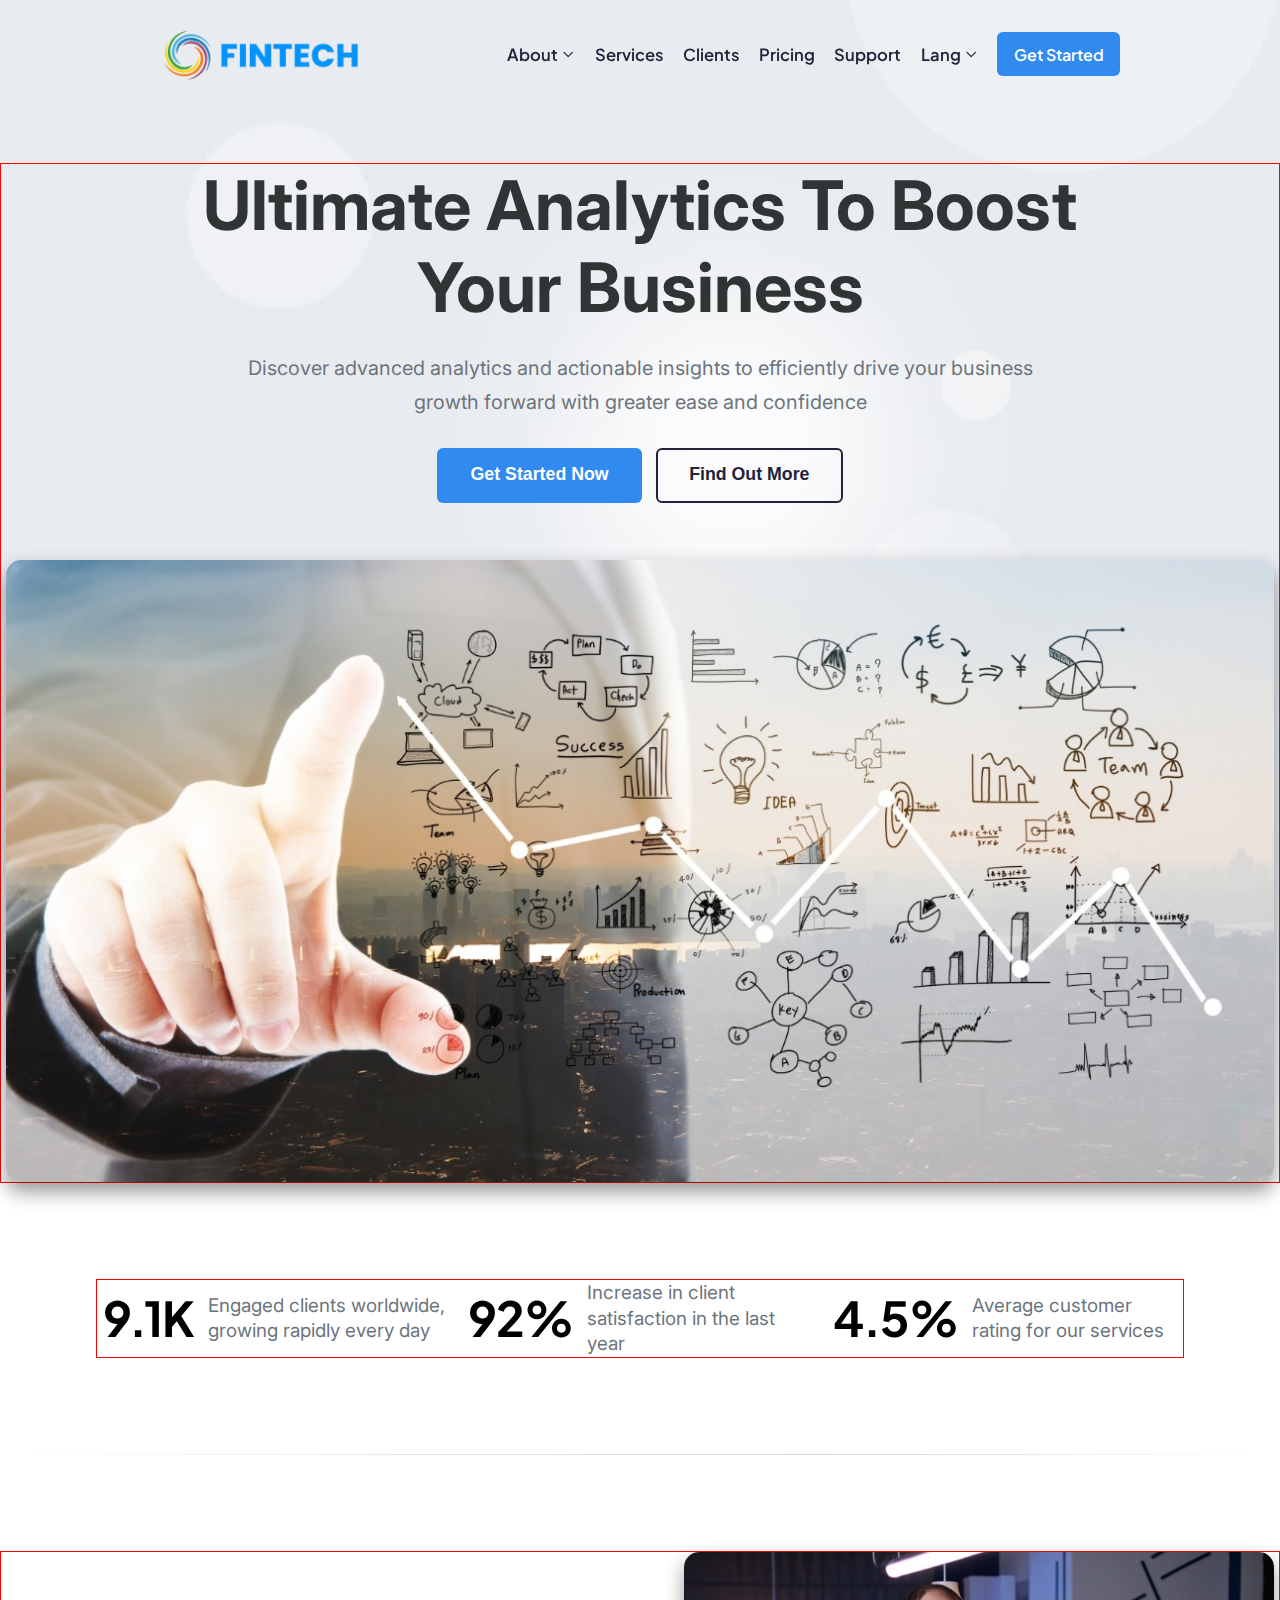
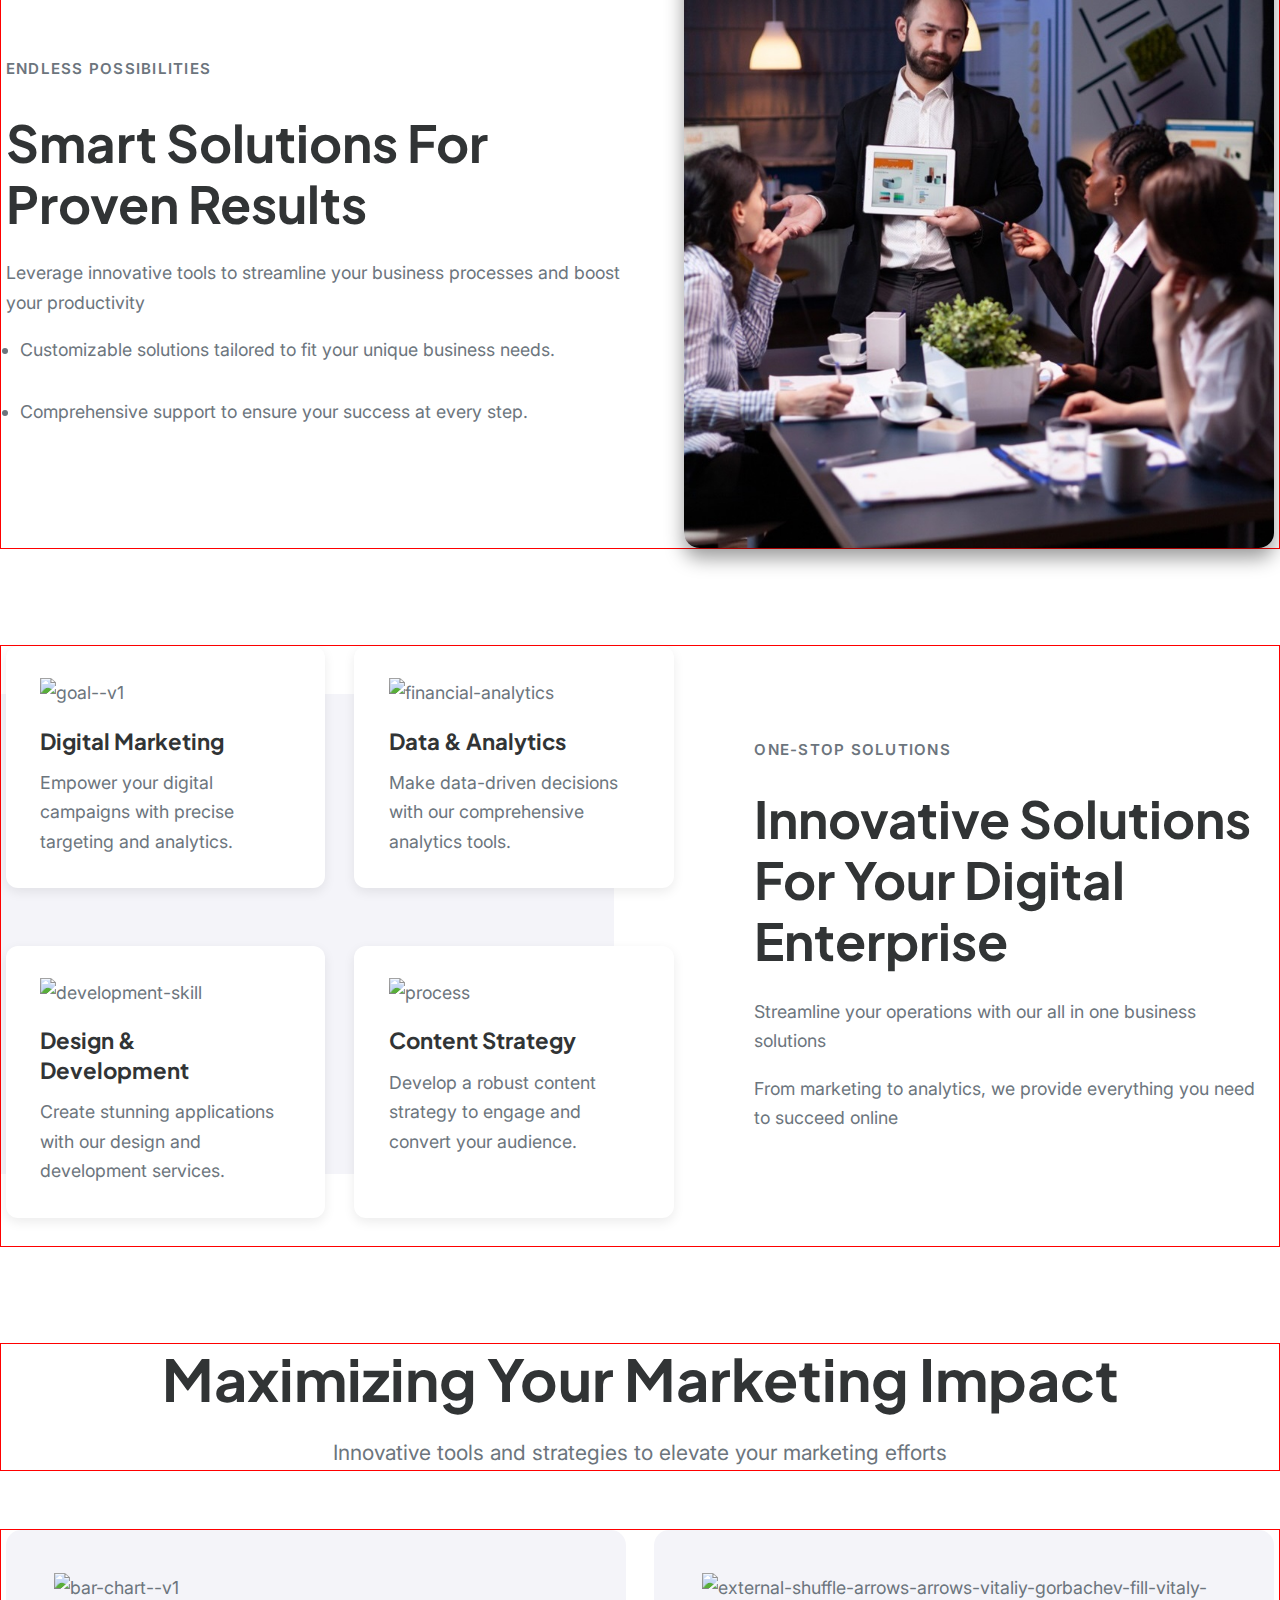
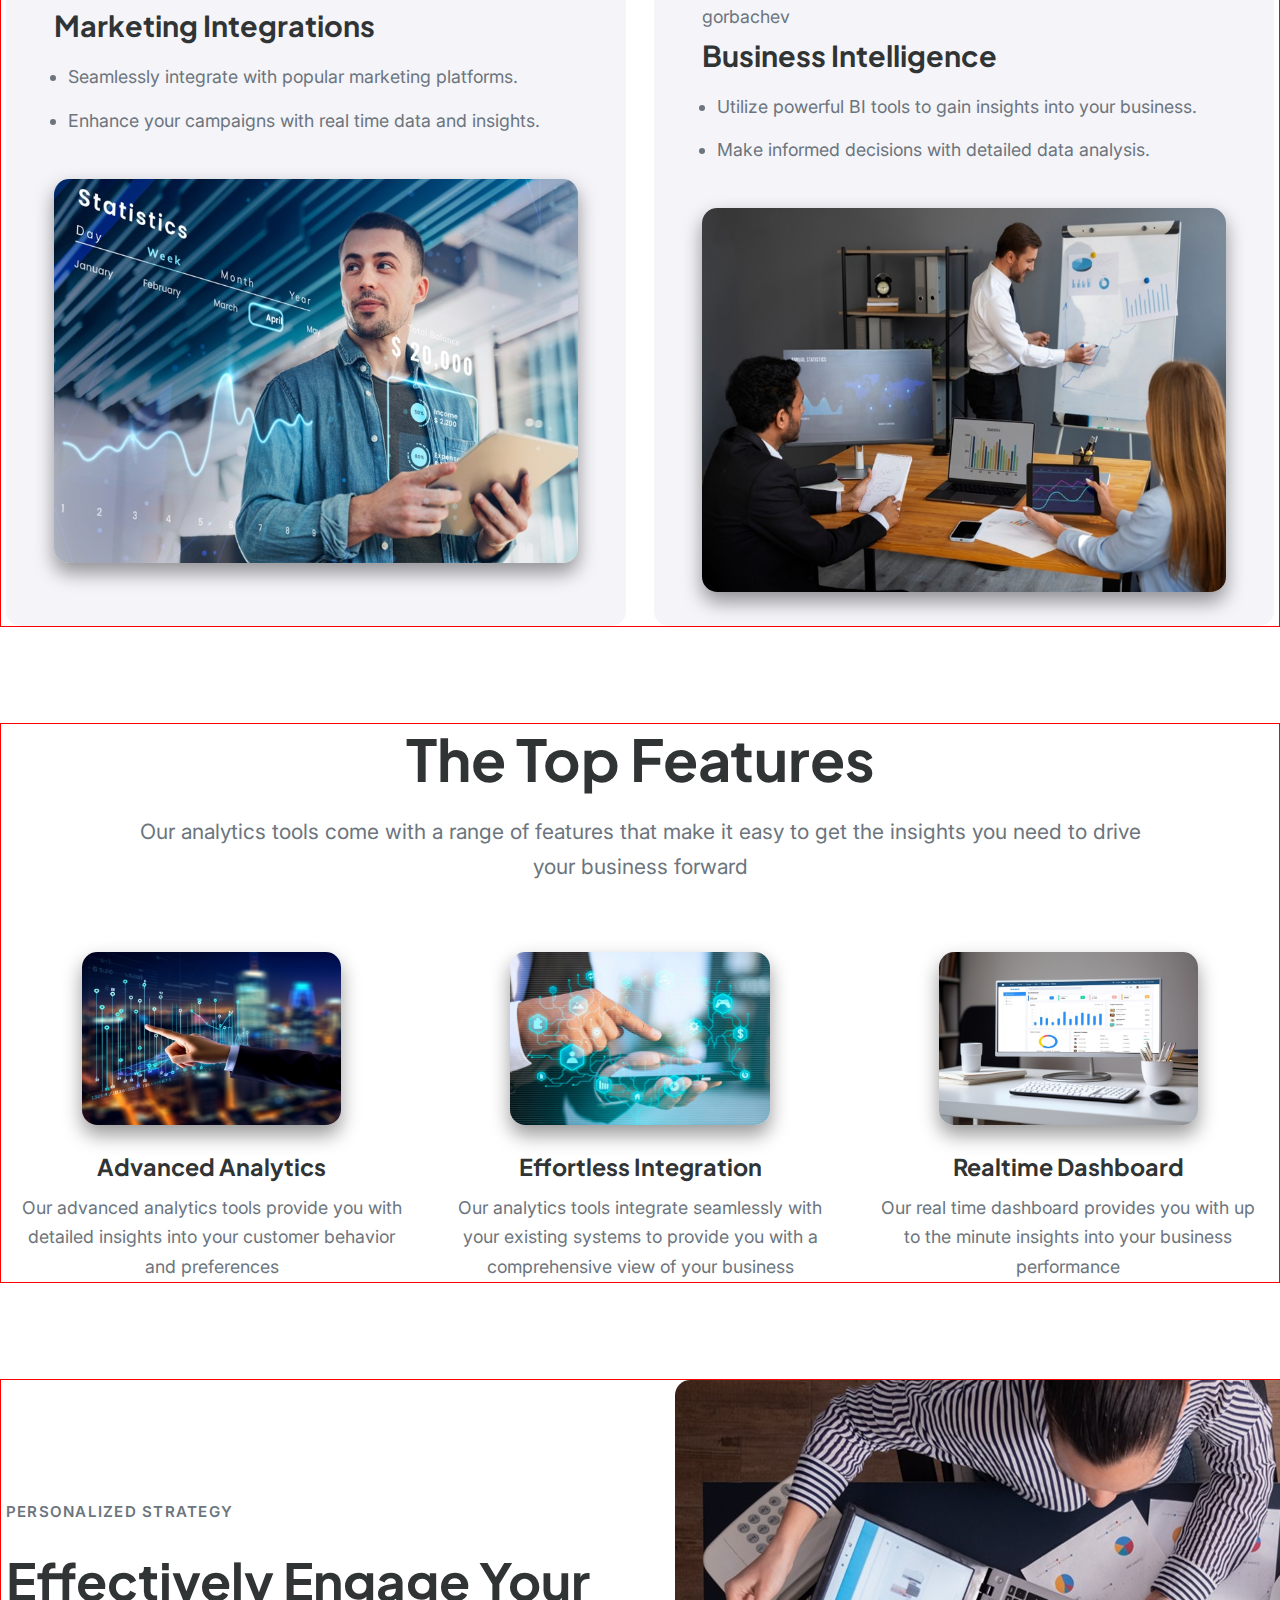
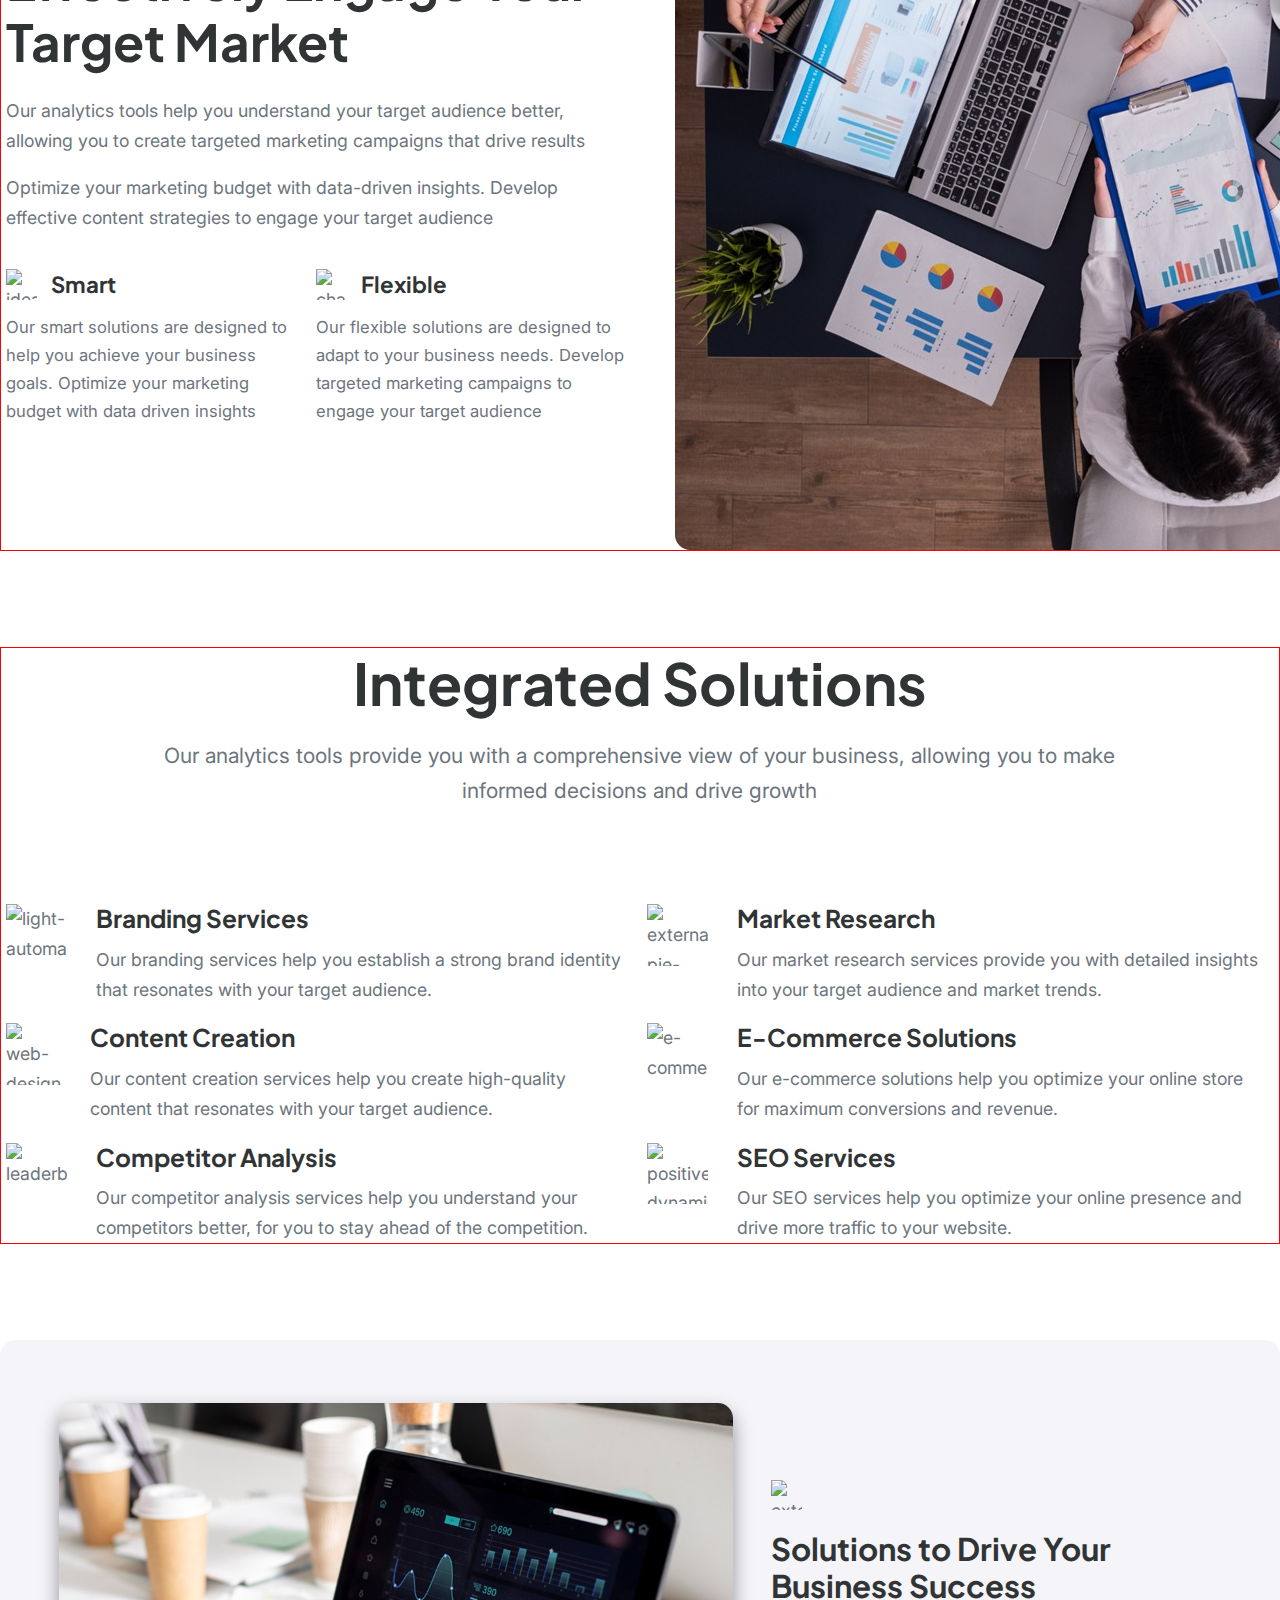
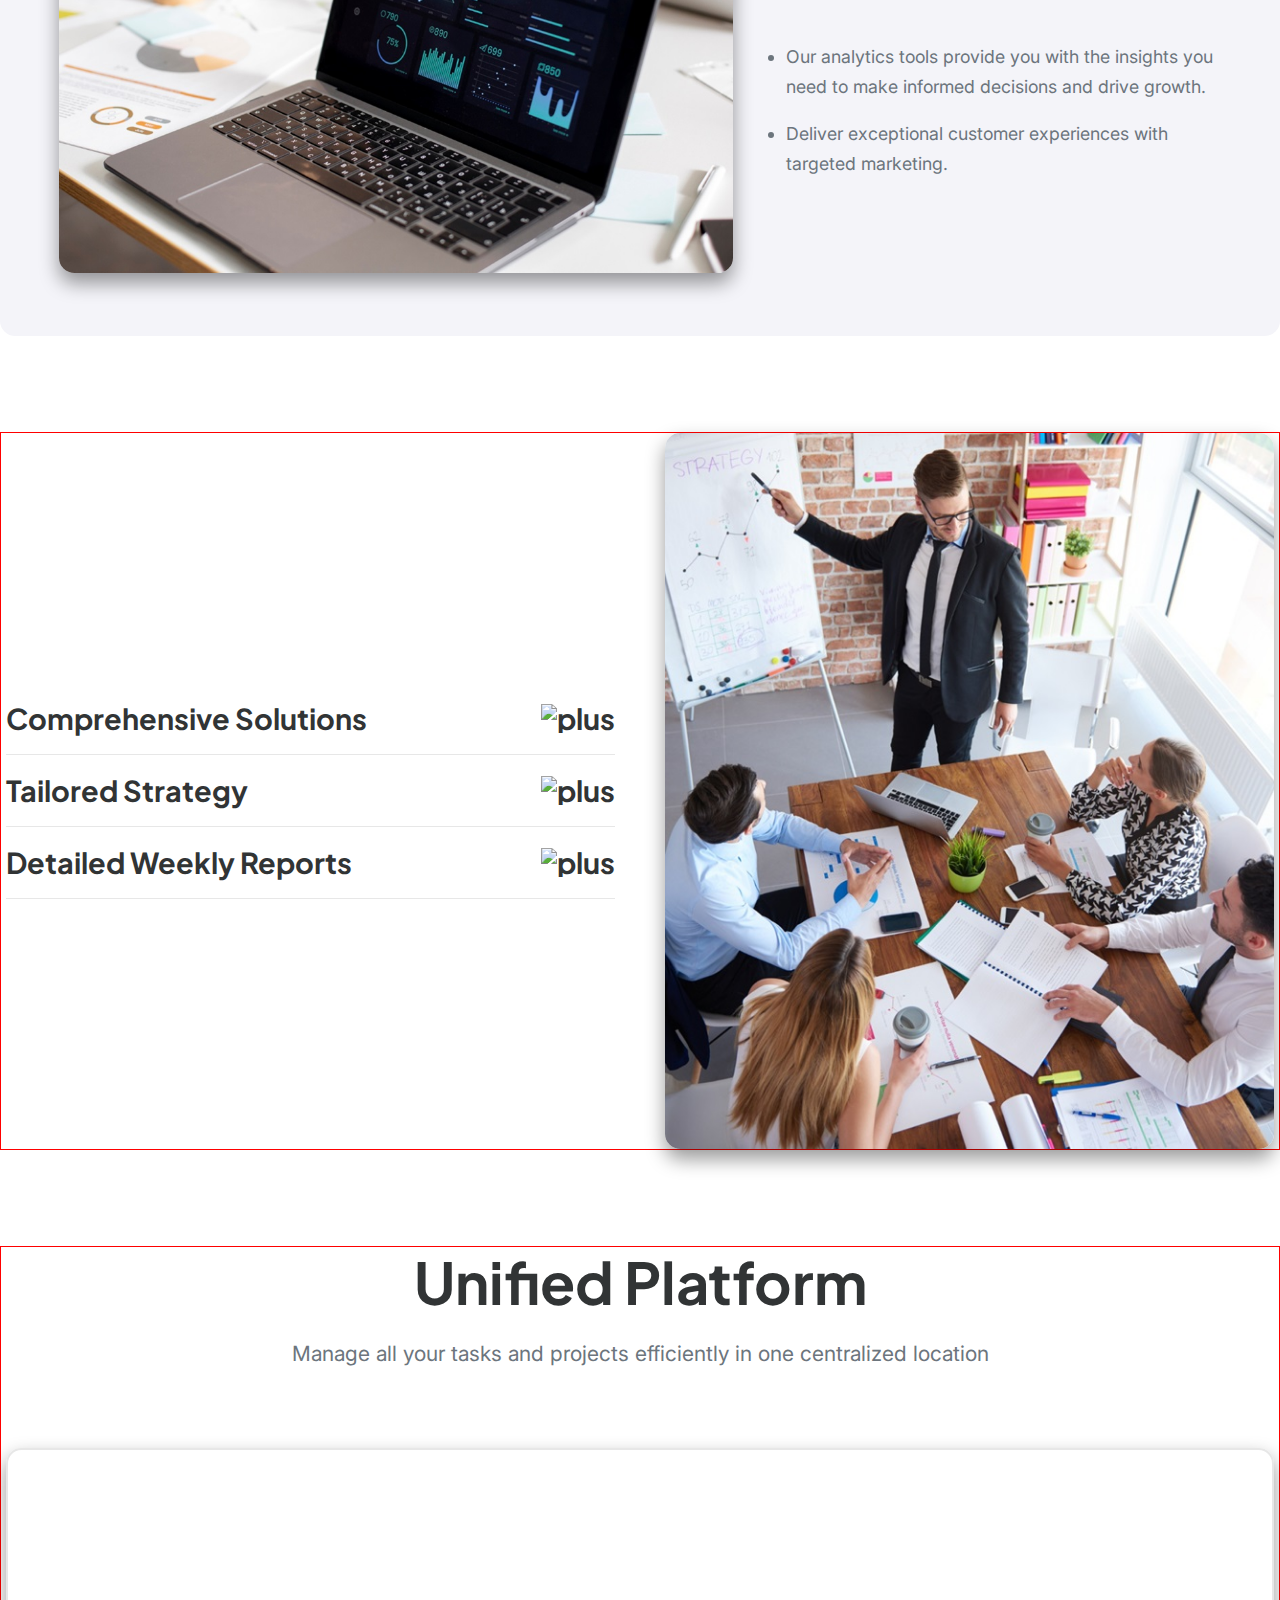
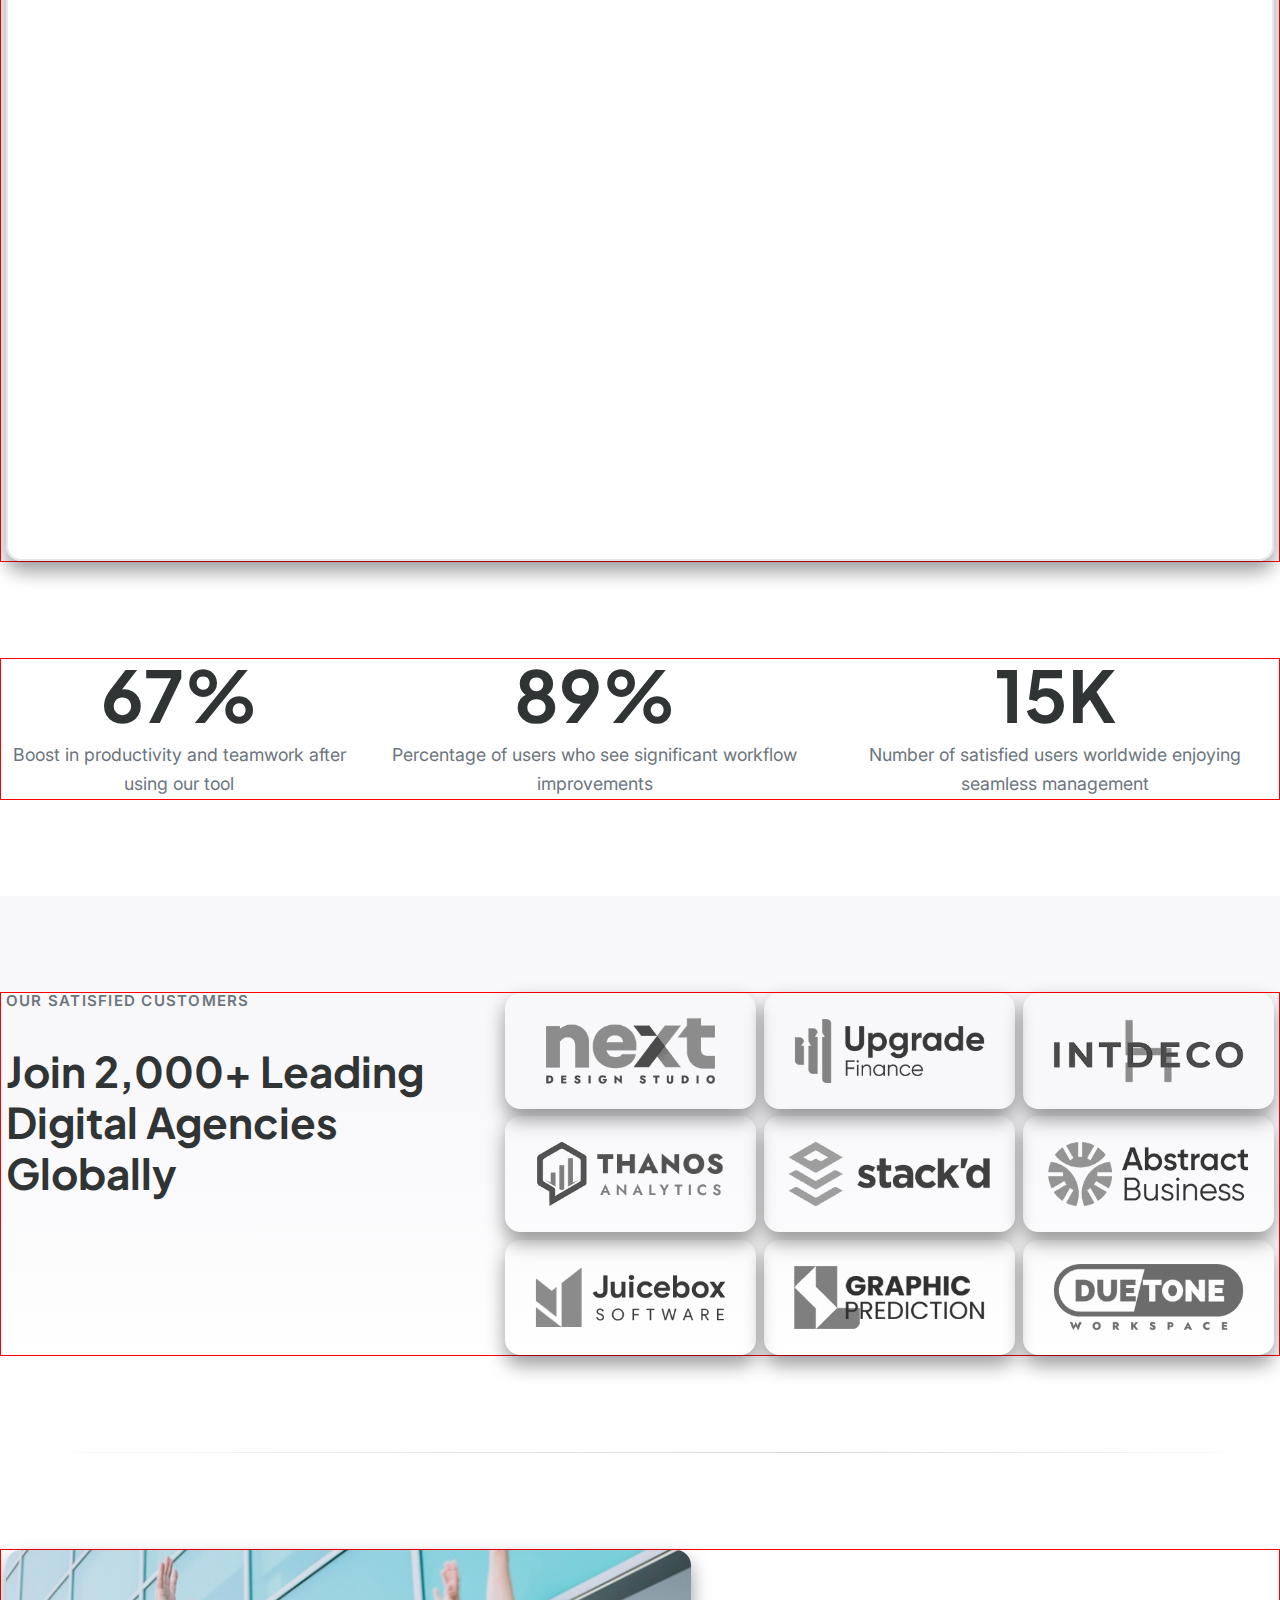
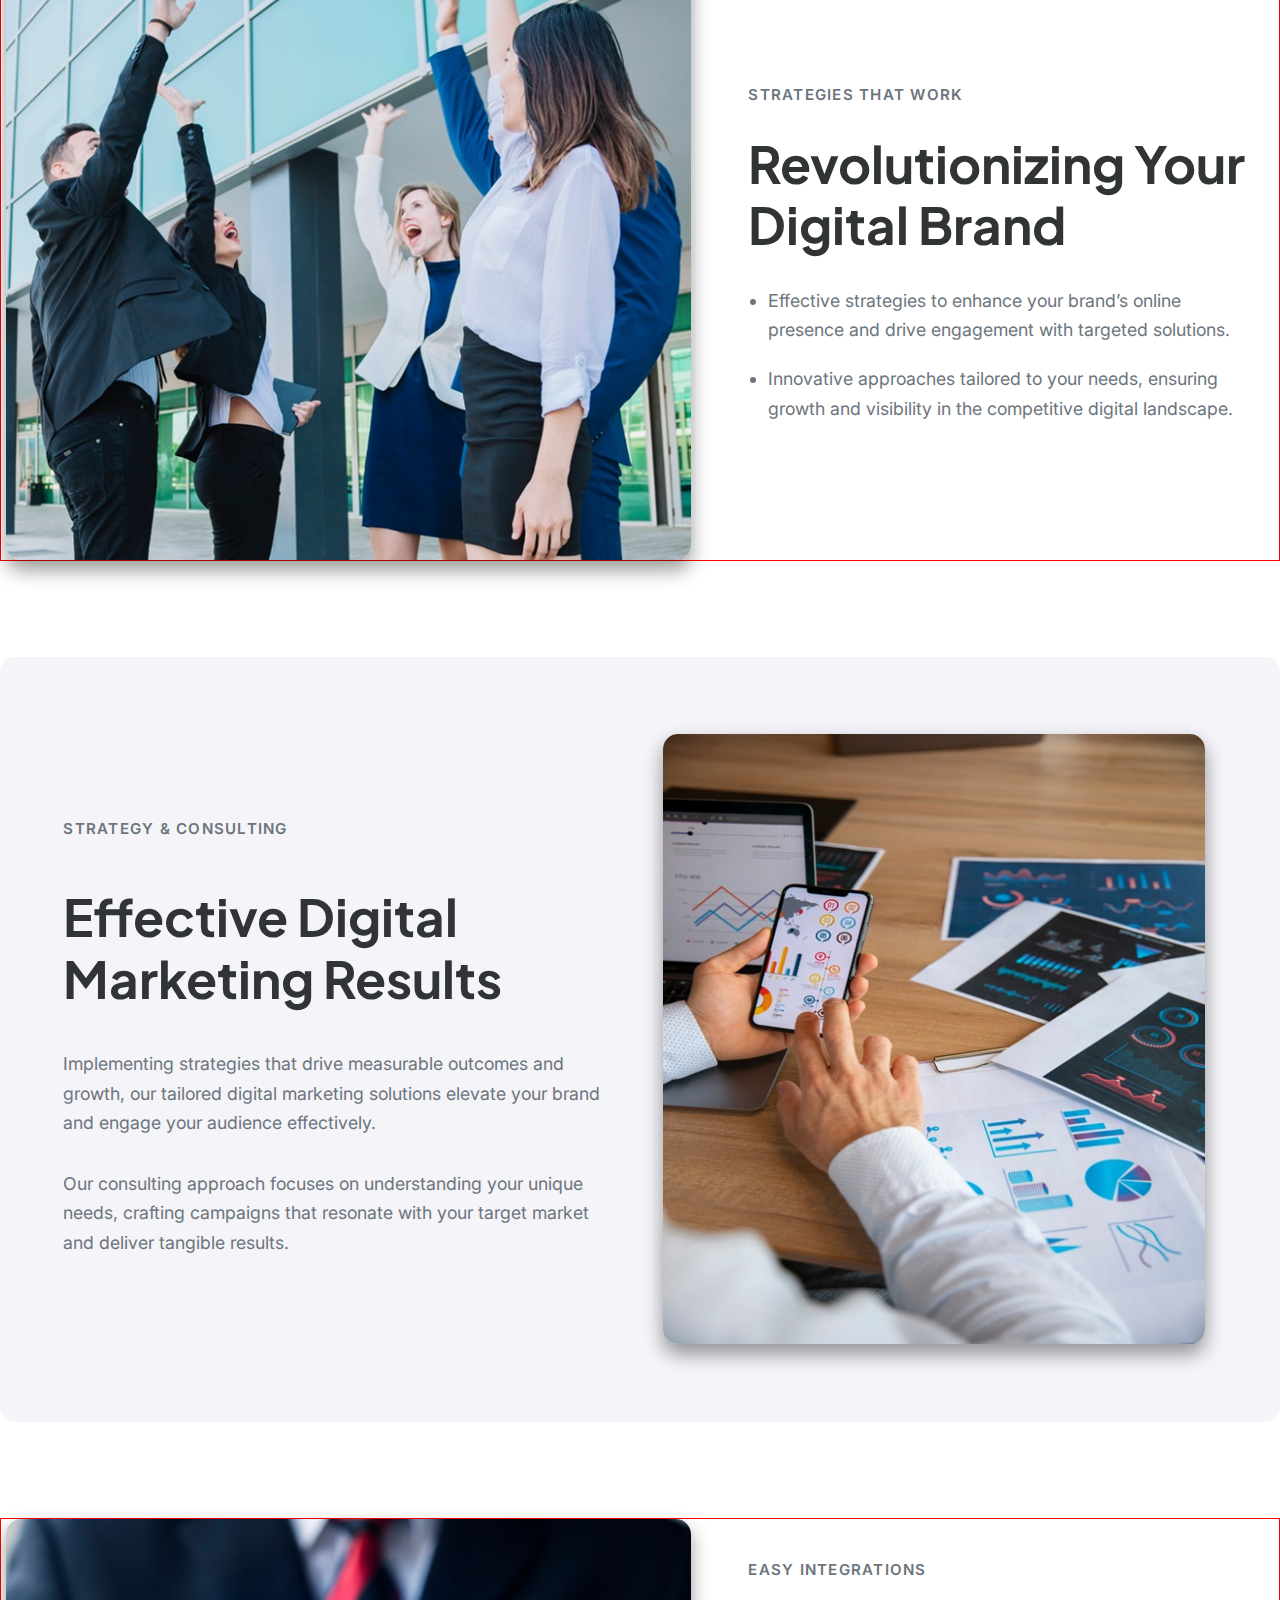
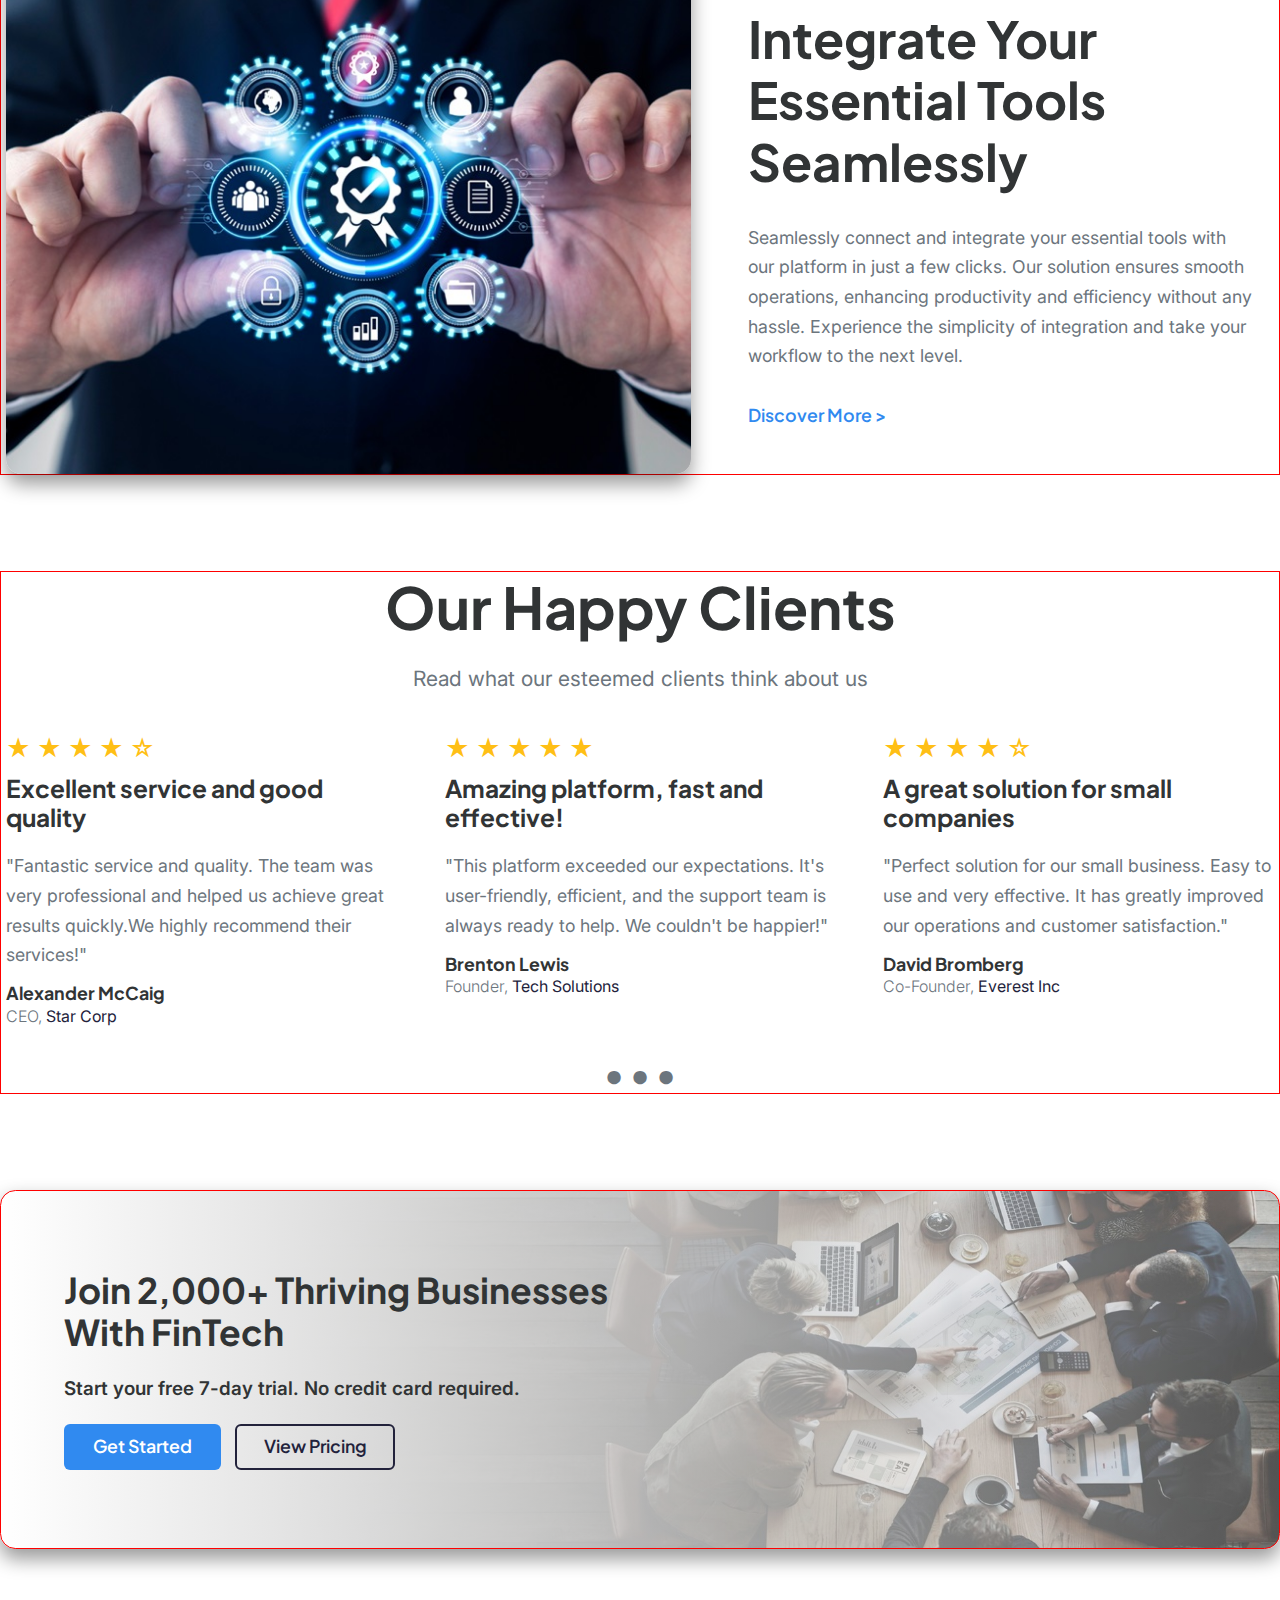
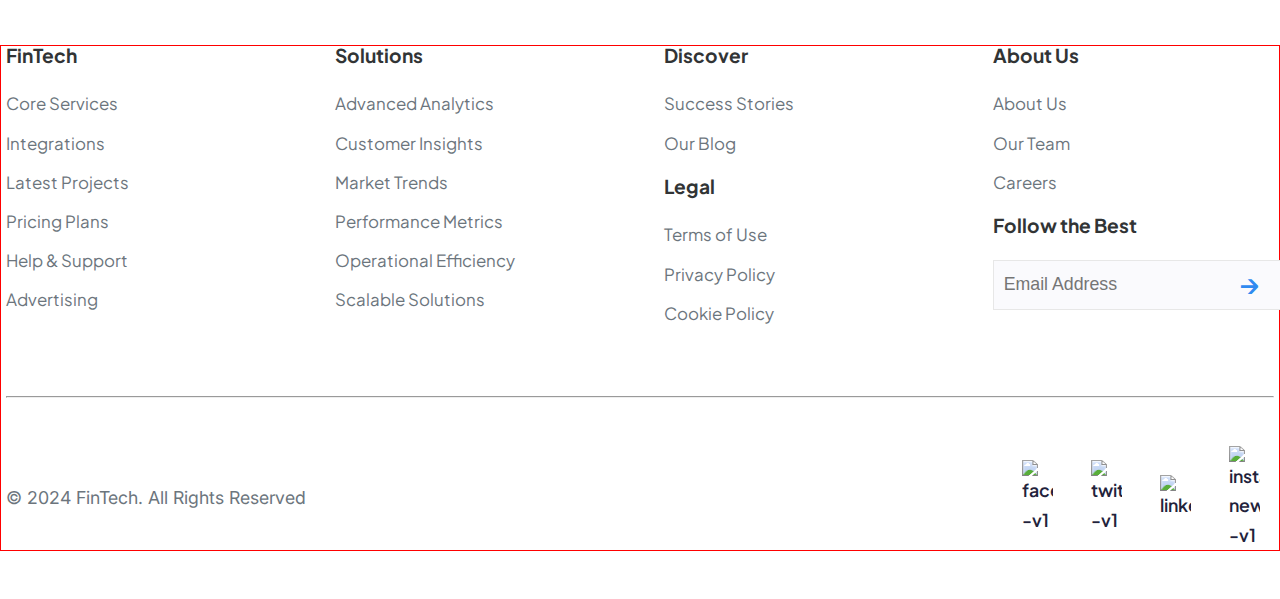
==== index.html @ f61483a2 "cleaned up misc stuff" ====
<!DOCTYPE html>
<html lang="en">
  <head>
    <meta charset="UTF-8" />
    <meta name="viewport" content="width=device-width, initial-scale=1.0" />
    <title>Document</title>

    <!-- Google Fonts -->
    <link rel="preconnect" href="https://fonts.googleapis.com" />
    <link rel="preconnect" href="https://fonts.gstatic.com" crossorigin />
    <link
      href="https://fonts.googleapis.com/css2?family=Inter:wght@100..900&family=Plus+Jakarta+Sans:ital,wght@0,200..800;1,200..800&display=swap"
      rel="stylesheet"
    />

    <!-- Style Sheet -->
    <link rel="stylesheet" href="style.css" />
  </head>
  <body>
    <!-- Main Content -->
    <main>
      <header class="header-main">
        <nav class="navbar">
          <img src="/images/logo.png" alt="Logo" />
          <ul class="nav-menu">
            <li class="nav-item">
              <a href="#" class="nav-link"
                >About
                <svg
                  class="nav-svg"
                  xmlns="http://www.w3.org/2000/svg"
                  fill="none"
                  viewBox="0 0 24 24"
                  stroke="currentColor"
                >
                  <path
                    stroke-linecap="round"
                    stroke-linejoin="round"
                    stroke-width="2"
                    d="M19 9l-7 7-7-7"
                  /></svg
              ></a>
            </li>
            <li class="nav-item">
              <a href="#" class="nav-link">Services</a>
            </li>
            <li class="nav-item">
              <a href="#" class="nav-link">Clients</a>
            </li>
            <li class="nav-item">
              <a href="#" class="nav-link">Pricing</a>
            </li>
            <li class="nav-item">
              <a href="#" class="nav-link">Support</a>
            </li>
            <li class="nav-item">
              <a href="#" class="nav-link"
                >Lang
                <svg
                  class="nav-svg"
                  xmlns="http://www.w3.org/2000/svg"
                  fill="none"
                  viewBox="0 0 24 24"
                  stroke="currentColor"
                >
                  <path
                    stroke-linecap="round"
                    stroke-linejoin="round"
                    stroke-width="2"
                    d="M19 9l-7 7-7-7"
                  /></svg
              ></a>
            </li>
            <li class="nav-item">
              <a href="#" class="btn btn-nav-primary">Get Started</a>
            </li>
          </ul>

          <!-- Hamburger Menu -->
          <div class="hamburger">
            <svg class="" viewBox="0 0 24 24">
              <path
                fill-rule="evenodd"
                d="M4 5h16a1 1 0 0 1 0 2H4a1 1 0 1 1 0-2zm0 6h16a1 1 0 0 1 0 2H4a1 1 0 0 1 0-2zm0 6h16a1 1 0 0 1 0 2H4a1 1 0 0 1 0-2z"
              />
            </svg>
          </div>
          <!-- Mobile Menu -->
          <div class="mobile-menu">
            <ul class="mobile-nav-menu">
              <li>
                <a href="#"
                  >About
                  <svg
                    class="nav-svg"
                    xmlns="http://www.w3.org/2000/svg"
                    fill="none"
                    viewBox="0 0 24 24"
                    stroke="currentColor"
                  >
                    <path
                      stroke-linecap="round"
                      stroke-linejoin="round"
                      stroke-width="2"
                      d="M19 9l-7 7-7-7"
                    /></svg
                ></a>
              </li>
              <li><a href="#">Services</a></li>
              <li><a href="#">Clients</a></li>
              <li><a href="#">Pricing</a></li>
              <li><a href="#">Support</a></li>
              <li>
                <a href="#"
                  >Lang
                  <svg
                    class="nav-svg"
                    xmlns="http://www.w3.org/2000/svg"
                    fill="none"
                    viewBox="0 0 24 24"
                    stroke="currentColor"
                  >
                    <path
                      stroke-linecap="round"
                      stroke-linejoin="round"
                      stroke-width="2"
                      d="M19 9l-7 7-7-7"
                    /></svg
                ></a>
              </li>
              <li><a href="#" class="btn btn-nav-primary">Get Started</a></li>
            </ul>
          </div>
        </nav>
      </header>

      <!-- Hero Section -->
      <section class="hero-section">
        <div class="container">
          <div class="hero-container">
            <!-- Hero Text -->
            <h2 class="hero-title">
              Ultimate Analytics To Boost Your Business
            </h2>

            <p class="hero-description">
              Discover advanced analytics and actionable insights to efficiently
              drive your business growth forward with greater ease and
              confidence
            </p>

            <div class="hero-buttons">
              <button class="btn btn-hero-primary">Get Started Now</button>
              <button class="btn btn-hero-secondary">Find Out More</button>
            </div>
          </div>
          <div class="hero-image-container">
            <img src="images/hero-img.jpg" alt="hero-img" class="hero-image" />
          </div>
        </div>
      </section>

      <!-- Statistic section -->
      <section class="statistic-section">
        <div class="statistic-container container">
          <div class="statistic-block">
            <h2 class="statistic-number">9.1K</h2>
            <p class="statistic-text">
              Engaged clients worldwide, growing rapidly every day
            </p>
          </div>
          <div class="statistic-block">
            <h2 class="statistic-number">92%</h2>
            <p class="statistic-text">
              Increase in client satisfaction in the last year
            </p>
          </div>
          <div class="statistic-block">
            <h2 class="statistic-number">4.5%</h2>
            <p class="statistic-text">
              Average customer rating for our services
            </p>
          </div>
        </div>
      </section>

      <!-- Divider Line -->
      <hr class="divider" />

      <!-- Features Section -->
      <section class="features-section">
        <div class="features-container container">
          <div class="features-text">
            <span>Endless Possibilities</span>

            <h2>Smart Solutions For Proven Results</h2>

            <p>
              Leverage innovative tools to streamline your business processes
              and boost your productivity
            </p>

            <ul class="features-list">
              <li>
                <p>
                  Customizable solutions tailored to fit your unique business
                  needs.
                </p>
              </li>

              <li>
                <p>
                  Comprehensive support to ensure your success at every step.
                </p>
              </li>
            </ul>
          </div>
          <div class="features-img-container">
            <img
              src="images/features-img.jpg"
              alt="features-img"
              class="features-img"
            />
          </div>
        </div>
      </section>

      <!-- Main Features Section -->
      <section class="main-features-section">
        <div class="main-features-container container">
          <div class="main-features-card-container">
            <div class="main-features-card">
              <img
                src="https://img.icons8.com/glyph-neue/64/228BE6/goal--v1.png"
                alt="goal--v1"
              />
              <h6>Digital Marketing</h6>
              <p>
                Empower your digital campaigns with precise targeting and
                analytics.
              </p>
            </div>
            <div class="main-features-card">
              <img
                src="https://img.icons8.com/ios-filled/100/228BE6/financial-analytics.png"
                alt="financial-analytics"
              />
              <h6>Data & Analytics</h6>
              <p>
                Make data-driven decisions with our comprehensive analytics
                tools.
              </p>
            </div>
            <div class="main-features-card">
              <img
                src="https://img.icons8.com/ios-filled/100/228BE6/development-skill.png"
                alt="development-skill"
              />
              <h6>Design & Development</h6>
              <p>
                Create stunning applications with our design and development
                services.
              </p>
            </div>
            <div class="main-features-card">
              <img
                src="https://img.icons8.com/glyph-neue/64/228BE6/process.png"
                alt="process"
              />
              <h6>Content Strategy</h6>
              <p>
                Develop a robust content strategy to engage and convert your
                audience.
              </p>
            </div>
          </div>

          <div class="main-features-text">
            <span>One-Stop Solutions</span>

            <h2>Innovative Solutions For Your Digital Enterprise</h2>

            <p>
              Streamline your operations with our all in one business solutions
            </p>

            <p>
              From marketing to analytics, we provide everything you need to
              succeed online
            </p>
          </div>
        </div>
      </section>

      <!-- Secondary Features Section -->
      <section class="secondary-features-section">
        <div class="secondary-features-container container">
          <h2 class="secondary-features-title">
            Maximizing Your Marketing Impact
          </h2>

          <p class="secondary-features-text">
            Innovative tools and strategies to elevate your marketing efforts
          </p>
        </div>
      </section>

      <!-- Secondary Features box Section -->
      <section class="secondary-features-box-section">
        <div class="secondary-features-box-container container">
          <div class="secondary-features-box">
            <img
              src="https://img.icons8.com/ios-filled/100/228BE6/bar-chart--v1.png"
              alt="bar-chart--v1"
              class="secondary-features-box-icon"
            />

            <h5>Marketing Integrations</h5>

            <ul class="secondary-features-box-list">
              <li>
                <p>Seamlessly integrate with popular marketing platforms.</p>
              </li>

              <li>
                <p>Enhance your campaigns with real time data and insights.</p>
              </li>
            </ul>

            <img
              src="images/sec-feat-box-1.jpg"
              alt="sec-feat-box-1"
              class="secondary-features-box-img"
            />
          </div>

          <div class="secondary-features-box">
            <img
              src="https://img.icons8.com/external-vitaliy-gorbachev-fill-vitaly-gorbachev/60/228BE6/external-shuffle-arrows-arrows-vitaliy-gorbachev-fill-vitaly-gorbachev.png"
              alt="external-shuffle-arrows-arrows-vitaliy-gorbachev-fill-vitaly-gorbachev"
              class="secondary-features-box-icon"
            />

            <h5>Business Intelligence</h5>

            <ul class="secondary-features-box-list">
              <li>
                <p>
                  Utilize powerful BI tools to gain insights into your business.
                </p>
              </li>

              <li>
                <p>Make informed decisions with detailed data analysis.</p>
              </li>
            </ul>

            <img
              src="images/sec-feat-box-2.jpg"
              alt="sec-feat-box-2"
              class="secondary-features-box-img"
            />
          </div>
        </div>
      </section>

      <!-- Incredible Features Section -->
      <section class="incredible-features-section">
        <div class="incredible-features-container container">
          <div class="incredible-features-heading-container">
            <h2>The Top Features</h2>
            <p>
              Our analytics tools come with a range of features that make it
              easy to get the insights you need to drive your business forward
            </p>
          </div>
          <div class="incredible-features-box-container">
            <div class="incredible-features-box">
              <img
                src="images/incredible-feat-1.jpg"
                alt="incredible-feat-1"
                class="incredible-features-box-img"
              />
              <h6>Advanced Analytics</h6>
              <p>
                Our advanced analytics tools provide you with detailed insights
                into your customer behavior and preferences
              </p>
            </div>
            <div class="incredible-features-box">
              <img
                src="images/incredible-feat-2.jpg"
                alt="incredible-feat-2"
                class="incredible-features-box-img"
              />
              <h6>Effortless Integration</h6>
              <p>
                Our analytics tools integrate seamlessly with your existing
                systems to provide you with a comprehensive view of your
                business
              </p>
            </div>
            <div class="incredible-features-box">
              <img
                src="images/incredible-feat-3.jpg"
                alt="incredible-feat-3"
                class="incredible-features-box-img"
              />
              <h6>Realtime Dashboard</h6>
              <p>
                Our real time dashboard provides you with up to the minute
                insights into your business performance
              </p>
            </div>
          </div>
        </div>
      </section>

      <!-- Features Content Section -->
      <section class="features-content-section">
        <div class="features-content-section-container container">
          <div class="features-content-section-text">
            <div class="features-content-section-text-block1">
              <span>Personalized Strategy</span>
              <h2>Effectively Engage Your Target Market</h2>
              <p>
                Our analytics tools help you understand your target audience
                better, allowing you to create targeted marketing campaigns that
                drive results
              </p>
              <p>
                Optimize your marketing budget with data-driven insights.
                Develop effective content strategies to engage your target
                audience
              </p>
            </div>
            <div class="features-content-section-text-block2">
              <div class="features-content-section-text-block2-sub">
                <img
                  width="64"
                  height="64"
                  src="https://img.icons8.com/ios-filled/50/228BE6/idea--v1.png"
                  alt="idea--v1"
                />
                <h6>Smart</h6>
                <p>
                  Our smart solutions are designed to help you achieve your
                  business goals. Optimize your marketing budget with data
                  driven insights
                </p>
              </div>
              <div class="features-content-section-text-block2">
                <div class="features-content-section-text-block2-sub">
                  <img
                    width="64"
                    height="64"
                    src="https://img.icons8.com/glyph-neue/64/228BE6/change.png"
                    alt="change"
                  />
                  <h6>Flexible</h6>
                  <p>
                    Our flexible solutions are designed to adapt to your
                    business needs. Develop targeted marketing campaigns to
                    engage your target audience
                  </p>
                </div>
              </div>
            </div>
          </div>
          <div class="features-content-section-img-container">
            <img
              src="images/features-content.jpg"
              alt="features-content-image"
              class="features-content-section-img"
            />
          </div>
        </div>
      </section>

      <!-- Features Solutions Section -->
      <section class="features-solutions">
        <div class="features-solutions-container container">
          <div class="features-solutions-text">
            <h2>Integrated Solutions</h2>
            <p>
              Our analytics tools provide you with a comprehensive view of your
              business, allowing you to make informed decisions and drive growth
            </p>
          </div>

          <div class="features-solutions-box-container">
            <div class="features-solutions-box">
              <img
                src="https://img.icons8.com/ios-filled/100/228BE6/light-automation.png"
                alt="light-automation"
              />
              <div class="features-solutions-box-sub">
                <h5>Branding Services</h5>
                <p>
                  Our branding services help you establish a strong brand
                  identity that resonates with your target audience.
                </p>
              </div>
            </div>
            <div class="features-solutions-box">
              <img
                src="https://img.icons8.com/external-yogi-aprelliyanto-glyph-yogi-aprelliyanto/64/228BE6/external-pie-chart-ecommerce-marketing-yogi-aprelliyanto-glyph-yogi-aprelliyanto.png"
                alt="external-pie-chart-ecommerce-marketing-yogi-aprelliyanto-glyph-yogi-aprelliyanto"
              />
              <div class="features-solutions-box-sub">
                <h5>Market Research</h5>
                <p>
                  Our market research services provide you with detailed
                  insights into your target audience and market trends.
                </p>
              </div>
            </div>
            <div class="features-solutions-box">
              <img
                src="https://img.icons8.com/ios-filled/100/228BE6/web-design.png"
                alt="web-design"
              />
              <div class="features-solutions-box-sub">
                <h5>Content Creation</h5>
                <p>
                  Our content creation services help you create high-quality
                  content that resonates with your target audience.
                </p>
              </div>
            </div>
            <div class="features-solutions-box">
              <img
                src="https://img.icons8.com/glyph-neue/64/228BE6/e-commerce.png"
                alt="e-commerce"
              />
              <div class="features-solutions-box-sub">
                <h5>E-Commerce Solutions</h5>
                <p>
                  Our e-commerce solutions help you optimize your online store
                  for maximum conversions and revenue.
                </p>
              </div>
            </div>
            <div class="features-solutions-box">
              <img
                src="https://img.icons8.com/glyph-neue/64/228BE6/leaderboard.png"
                alt="leaderboard"
              />
              <div class="features-solutions-box-sub">
                <h5>Competitor Analysis</h5>
                <p>
                  Our competitor analysis services help you understand your
                  competitors better, for you to stay ahead of the competition.
                </p>
              </div>
            </div>
            <div class="features-solutions-box">
              <img
                src="https://img.icons8.com/ios-filled/100/228BE6/positive-dynamic.png"
                alt="positive-dynamic"
              />
              <div class="features-solutions-box-sub">
                <h5>SEO Services</h5>
                <p>
                  Our SEO services help you optimize your online presence and
                  drive more traffic to your website.
                </p>
              </div>
            </div>
          </div>
        </div>
      </section>

      <!-- Feature Solutions Progress Section -->
      <section class="feature-solutions-progress-section">
        <div class="feature-solutions-progress-container container">
          <img
            src="images/features-progress.jpg"
            alt="features-progress"
            class="feature-solutions-progress-img"
          />
          <div class="feature-solutions-progress-text">
            <img
              src="https://img.icons8.com/external-smashingstocks-mixed-smashing-stocks/68/228BE6/external-puzzle-game-hobbies-and-interest-smashingstocks-mixed-smashing-stocks.png"
              alt="external-puzzle-game-hobbies-and-interest-smashingstocks-mixed-smashing-stocks"
            />
            <h5>Solutions to Drive Your Business Success</h5>
            <ul>
              <li>
                <p>
                  Our analytics tools provide you with the insights you need to
                  make informed decisions and drive growth.
                </p>
              </li>

              <li>
                <p>
                  Deliver exceptional customer experiences with targeted
                  marketing.
                </p>
              </li>
            </ul>
          </div>
        </div>
      </section>

      <!-- Features Progress Content Section -->
      <section class="features-progress-content-section">
        <div class="features-progress-content-container container">
          <div class="features-progress-content-accordion-container">
            <ul class="features-progress-content-accordion">
              <li class="features-progress-content-accordion-item">
                <div class="features-progress-content-accordion-item-thumb">
                  <h5>
                    Comprehensive Solutions
                    <span
                      ><img
                        src="https://img.icons8.com/android/24/228BE6/plus.png"
                        alt="plus"
                        class="accordion-icon"
                    /></span>
                  </h5>
                </div>

                <div class="features-progress-content-accordion-item-panel">
                  <p>
                    Our analytics tools help you transform your business by
                    providing you with actionable insights and data driven
                    recommendations.
                  </p>

                  <p>
                    Enhance operational efficiency with streamlined processes.
                    Craft personalized strategies to engage your audience.
                  </p>
                </div>
              </li>

              <li class="features-progress-content-accordion-item">
                <div class="features-progress-content-accordion-item-thumb">
                  <h5>
                    Tailored Strategy
                    <span
                      ><img
                        src="https://img.icons8.com/android/24/228BE6/plus.png"
                        alt="plus"
                        class="accordion-icon"
                    /></span>
                  </h5>
                </div>

                <div class="features-progress-content-accordion-item-panel">
                  <p>
                    Our analytics tools provide you with a personalized strategy
                    that is tailored to your business needs and goals.
                  </p>

                  <p>
                    Identify new business opportunities through market research
                    and competitor analysis. Develop effective content
                    strategies to engage your target audience.
                  </p>
                </div>
              </li>

              <li class="features-progress-content-accordion-item">
                <div class="features-progress-content-accordion-item-thumb">
                  <h5>
                    Detailed Weekly Reports
                    <span
                      ><img
                        src="https://img.icons8.com/android/24/228BE6/plus.png"
                        alt="plus"
                        class="accordion-icon"
                    /></span>
                  </h5>
                </div>

                <div class="features-progress-content-accordion-item-panel">
                  <p>
                    Our detailed weekly analytics reports provide you with a
                    comprehensive view of your business performance, allowing
                    you to make informed decisions and drive growth.
                  </p>
                </div>
              </li>
            </ul>
          </div>

          <div class="features-progress-content-img-container">
            <img
              src="images/feat-progress-content.jpg"
              alt="feat-progress-content"
              class="features-progress-content-img"
            />
          </div>
        </div>
      </section>

      <!-- Features Video Content Section -->
      <section class="features-video-content-section">
        <div class="features-video-content-container container">
          <div class="features-video-content-text">
            <h2>Unified Platform</h2>
            <p>
              Manage all your tasks and projects efficiently in one centralized
              location
            </p>
          </div>

          <div class="features-video-content-video">
            <div class="video-wrapper">
              <iframe
                src="https://www.youtube.com/embed/bNpx7gpSqbY?si=DZTUEhw6ZBtKcZZZ"
                title="YouTube video player"
                frameborder="0"
                allow="accelerometer; autoplay; clipboard-write; encrypted-media; gyroscope; picture-in-picture; web-share"
                referrerpolicy="strict-origin-when-cross-origin"
                allowfullscreen
              ></iframe>
            </div>
          </div>
        </div>
      </section>

      <!-- Features Statistics Second Section -->
      <section class="features-statistics-second-section">
        <div class="features-statistics-second-container container">
          <div class="features-statistics-second-block">
            <h2>67%</h2>
            <p>Boost in productivity and teamwork after using our tool</p>
          </div>

          <div class="features-statistics-second-block">
            <h2>89%</h2>
            <p>Percentage of users who see significant workflow improvements</p>
          </div>

          <div class="features-statistics-second-block">
            <h2>15K</h2>
            <p>
              Number of satisfied users worldwide enjoying seamless management
            </p>
          </div>
        </div>
      </section>

      <!-- Features Customers Section -->
      <section class="features-customers-section">
        <div class="features-customers-container container">
          <div class="features-customers-text">
            <span>Our satisfied customers</span>
            <h3>Join 2,000+ Leading Digital Agencies Globally</h3>
          </div>

          <div class="features-customers-imgs">
            <img src="images/brand-1.png" alt="brand-1" />
            <img src="images/brand-2.png" alt="brand-2" />
            <img src="images/brand-3.png" alt="brand-3" />
            <img src="images/brand-4.png" alt="brand-4" />
            <img src="images/brand-5.png" alt="brand-5" />
            <img src="images/brand-6.png" alt="brand-6" />
            <img src="images/brand-7.png" alt="brand-7" />
            <img src="images/brand-8.png" alt="brand-8" />
            <img src="images/brand-9.png" alt="brand-9" />
          </div>
        </div>
      </section>

      <!-- Divider Line -->
      <hr class="divider" />

      <!-- Features Works Section -->
      <section class="features-works-section">
        <div class="features-works-container container">
          <div class="features-works-img-container">
            <img src="images/feats-work.jpg" alt="feats-work" />
          </div>
          <div class="features-works-text-container">
            <span>Strategies That Work</span>
            <h2>Revolutionizing Your Digital Brand</h2>
            <ul class="features-works-list">
              <li class="features-works-list-item">
                <p>
                  Effective strategies to enhance your brand’s online presence
                  and drive engagement with targeted solutions.
                </p>
              </li>
              <li class="features-works-list-item">
                <p>
                  Innovative approaches tailored to your needs, ensuring growth
                  and visibility in the competitive digital landscape.
                </p>
              </li>
            </ul>
          </div>
        </div>
      </section>

      <!-- Features Marketing Section -->
      <section class="features-marketing-section">
        <div class="features-marketing-container container">
          <div class="features-marketing-text-container">
            <span>Strategy & Consulting</span>
            <h2>Effective Digital Marketing Results</h2>
            <p>
              Implementing strategies that drive measurable outcomes and growth,
              our tailored digital marketing solutions elevate your brand and
              engage your audience effectively.
            </p>
            <p>
              Our consulting approach focuses on understanding your unique
              needs, crafting campaigns that resonate with your target market
              and deliver tangible results.
            </p>
          </div>

          <div class="features-marketing-img-container">
            <img src="images/feats-marketing.jpg" alt="feats-marketing" />
          </div>
        </div>
      </section>

      <!-- Features Discover Section -->
      <section class="features-discover-section">
        <div class="features-discover-container container">
          <div class="features-discover-img-container">
            <img src="images/feats-discover.jpg" alt="feats-discover" />
          </div>

          <div class="features-discover-text-container">
            <span>Easy Integrations</span>
            <h2>Integrate Your Essential Tools Seamlessly</h2>
            <p>
              Seamlessly connect and integrate your essential tools with our
              platform in just a few clicks. Our solution ensures smooth
              operations, enhancing productivity and efficiency without any
              hassle. Experience the simplicity of integration and take your
              workflow to the next level.
            </p>
            <a href="#">Discover More <span>&gt;</span></a>
          </div>
        </div>
      </section>

      <!-- Testimonials Section -->
      <section class="testimonials-section">
        <div class="testimonials-container container">
          <div class="testimonials-text-container">
            <h2>Our Happy Clients</h2>
            <p>Read what our esteemed clients think about us</p>
          </div>

          <div class="testimonials-reviews-container">
            <!-- Testimonial 1 start -->
            <div class="testimonials-review">
              <div class="testimonials-review-ratings">
                <span>&#9733;</span>
                <span>&#9733;</span>
                <span>&#9733;</span>
                <span>&#9733;</span>
                <span>&#9734;</span>
              </div>
              <div class="testimonials-review-text">
                <h5>Excellent service and good quality</h5>
                <p>
                  &quot;Fantastic service and quality. The team was very
                  professional and helped us achieve great results quickly.We
                  highly recommend their services!&quot;
                </p>
              </div>
              <div class="testimonials-review-author">
                <h6>Alexander McCaig</h6>
                <p>CEO, <span>Star Corp</span></p>
              </div>
            </div>
            <!-- Testimonial 1 end -->

            <!-- Testimonial 2 start -->
            <div class="testimonials-review">
              <div class="testimonials-review-ratings">
                <span>&#9733;</span>
                <span>&#9733;</span>
                <span>&#9733;</span>
                <span>&#9733;</span>
                <span>&#9733;</span>
              </div>
              <div class="testimonials-review-text">
                <h5>Amazing platform, fast and effective!</h5>
                <p>
                  &quot;This platform exceeded our expectations. It's
                  user-friendly, efficient, and the support team is always ready
                  to help. We couldn't be happier!&quot;
                </p>
              </div>
              <div class="testimonials-review-author">
                <h6>Brenton Lewis</h6>
                <p>Founder, <span>Tech Solutions</span></p>
              </div>
            </div>
            <!-- Testimonial 2 end -->

            <!-- Testimonial 3 start -->
            <div class="testimonials-review">
              <div class="testimonials-review-ratings">
                <span>&#9733;</span>
                <span>&#9733;</span>
                <span>&#9733;</span>
                <span>&#9733;</span>
                <span>&#9734;</span>
              </div>
              <div class="testimonials-review-text">
                <h5>A great solution for small companies</h5>
                <p>
                  &quot;Perfect solution for our small business. Easy to use and
                  very effective. It has greatly improved our operations and
                  customer satisfaction.&quot;
                </p>
              </div>
              <div class="testimonials-review-author">
                <h6>David Bromberg</h6>
                <p>Co-Founder, <span>Everest Inc</span></p>
              </div>
            </div>
            <!-- Testimonial 3 end -->
          </div>
          <div class="testimonials-btn-container">
            <div>&#9679;</div>
            <div>&#9679;</div>
            <div>&#9679;</div>
          </div>
        </div>
      </section>

      <!-- Banner Section -->
      <section class="banner-section">
        <div class="banner-container container">
          <div class="banner-block">
            <h4>Join 2,000+ Thriving Businesses<br />With FinTech</h4>
            <p>Start your free 7-day trial. No credit card required.</p>
            <div class="banner-block-btn-container">
              <a href="#" class="btn btn-banner-primary">Get Started</a>
              <a href="#" class="btn btn-banner-secondary">View Pricing</a>
            </div>
          </div>
        </div>
      </section>

      <!-- Footer Section-->
      <footer class="footer-section">
        <div class="footer-container container">
          <!-- footer-section-text-container start-->
          <div class="footer-section-text-container">
            <div class="footer-block">
              <h6>FinTech</h6>
              <ul class="footer-list">
                <li>
                  <a href="#">Core Services</a>
                </li>
                <li>
                  <a href="#">Integrations</a>
                </li>
                <li>
                  <a href="#">Latest Projects</a>
                </li>
                <li>
                  <a href="#">Pricing Plans</a>
                </li>
                <li>
                  <a href="#">Help & Support</a>
                </li>
                <li>
                  <a href="#">Advertising</a>
                </li>
              </ul>
            </div>

            <div class="footer-block">
              <h6>Solutions</h6>
              <ul class="footer-list">
                <li>
                  <a href="#">Advanced Analytics</a>
                </li>
                <li>
                  <a href="#">Customer Insights</a>
                </li>
                <li>
                  <a href="#">Market Trends</a>
                </li>
                <li>
                  <a href="#">Performance Metrics</a>
                </li>
                <li>
                  <a href="#">Operational Efficiency</a>
                </li>
                <li>
                  <a href="#">Scalable Solutions</a>
                </li>
              </ul>
            </div>
            <!-- xxxxxx -->
            <div class="footer-block">
              <h6>Discover</h6>
              <ul class="footer-list">
                <li>
                  <a href="#">Success Stories</a>
                </li>
                <li>
                  <a href="#">Our Blog</a>
                </li>
              </ul>

              <h6>Legal</h6>
              <ul class="footer-list">
                <li>
                  <a href="#">Terms of Use</a>
                </li>
                <li>
                  <a href="#">Privacy Policy</a>
                </li>
                <li>
                  <a href="#">Cookie Policy</a>
                </li>
              </ul>
            </div>
            <!-- xxxxxx -->
            <div class="footer-block">
              <h6>About Us</h6>
              <ul class="footer-list">
                <li>
                  <a href="#">About Us</a>
                </li>
                <li>
                  <a href="#">Our Team</a>
                </li>
                <li>
                  <a href="#">Careers</a>
                </li>
              </ul>

              <div class="footer-form-container">
                <h6>Follow the Best</h6>
                <form class="footer-form">
                  <input
                    type="email"
                    name="email"
                    placeholder="Email Address"
                    required
                    autocomplete="email"
                  />
                  <a href="#">&#8594;</a>
                </form>
              </div>
            </div>
          </div>
          <!-- footer-section-text-container end-->
          <hr />
          <!-- xxxxxx -->
          <div class="footer-section-bottom">
            <p>&copy; 2024 FinTech. <span>All Rights Reserved</span></p>
            <div>
              <ul class="footer-section-bottom-list">
                <li>
                  <a href="#"
                    ><img
                      src="https://img.icons8.com/ios-filled/50/228BE6/facebook--v1.png"
                      alt="facebook--v1"
                  /></a>
                </li>
                <li>
                  <a href="#"
                    ><img
                      src="https://img.icons8.com/ios-filled/50/228BE6/twitterx--v1.png"
                      alt="twitterx--v1"
                  /></a>
                </li>
                <li>
                  <a href="#"
                    ><img
                      src="https://img.icons8.com/ios-filled/50/228BE6/linkedin.png"
                      alt="linkedin"
                  /></a>
                </li>
                <li>
                  <a href="#"
                    ><img
                      src="https://img.icons8.com/ios-filled/50/228BE6/instagram-new--v1.png"
                      alt="instagram-new--v1"
                  /></a>
                </li>
              </ul>
            </div>
          </div>
        </div>
      </footer>
    </main>

    <!-- Scripts -->
    <script src="script.js"></script>
  </body>
</html>
---- style.css ----
/* ***** VARIABLES ***** */

:root {
  --gray: #6c757d;
  --black: #22223b;
  --white: #fff;
  --blue: #308af0;
  --blue-dark: #187ced;
  --coal: #353f4f;
  --header-color: #313435;
  --h-gray: rgba(96, 96, 96, 0.13);

  --font-body: 'Inter', sans-serif;
  --font-heading: 'Plus Jakarta Sans', sans-serif;

  --shadow: 0 1rem 2rem rgba(0, 0, 0, 0.4);
  --border-radius: 1.6rem;

  --animate-duration: 1.5s;
  --animate-delay: 500ms;
  --animate-repeat: 1;
}

/* ***** RESET AND BASE ***** */

*,
*::before,
*::after {
  margin: 0;
  padding: 0;
  box-sizing: border-box;
}

html {
  /* 1rem = 10px */
  font-size: 62.5%;
}

body {
  font-family: var(--font-body);
  font-weight: 400;
  line-height: 1.6666;
  /* height: 100%; */
  /* width: 100vw; */
  /* margin: 0; */
  overflow-x: hidden;
}

main {
  /* width: 100%; */
  overflow: hidden;
}

a {
  font-family: var(--font-heading);
  font-size: 1.85rem;
  font-weight: 600;
  text-decoration: none;
  padding: 1rem 1.5rem;
  cursor: pointer;
  color: var(--black);
}

.btn {
  border: 2px solid transparent;
  border-radius: 0.6rem;
  padding: 1rem 1.5rem;
  transition: all 0.4s ease-in-out;
  cursor: pointer;
}

.container {
  max-width: 1536px;
  margin-left: auto;
  margin-right: auto;
  padding-left: 0.5rem;
  padding-right: 0.5rem;
  border: 1px solid red;
}

/* ***** HEADER SECTION ***** */

header {
  width: 100%;
  padding: 2rem 0;
  background-color: transparent;
  position: fixed;
  top: 0;
  left: 0;
  z-index: 999;
  transition: all 450ms ease-in-out;
}

header.scrolled {
  background: #fff;
  opacity: 0.9;
  box-shadow: 0 0 10px rgba(0, 0, 0, 0.5);
  padding-top: 0;
  padding-bottom: 0;
}

.navbar {
  display: flex;
  justify-content: space-between;
  align-items: center;
  width: 75%;
  padding: 1rem 0;
  margin: 0 auto;
}

nav img {
  max-height: 5.5rem;
}

.nav-svg {
  display: inline;
  width: 1.5rem;
  height: 1.5rem;
}

.nav-menu {
  list-style: none;
  display: flex;
  justify-content: space-between;
  align-items: center;
  gap: 2rem;
}

.nav-link {
  font-size: 1.734rem;
  padding: 0;
}

.btn-nav-primary {
  font-size: 1.66464rem;
  background-color: var(--blue);
  color: var(--white);
}

.btn-nav-primary:hover {
  background-color: var(--white);
  border-color: var(--coal);
  color: var(--coal);
}

/* ***** HAMBURGER MENU ***** */

.hamburger {
  display: none;
}

.hamburger svg {
  height: 3rem;
}

/* ***** MOBILE MENU ***** */

.mobile-menu {
  display: none;
  position: absolute;
  top: 100%;
  right: 0;
  width: 100%;
  background-color: #fff;
  backdrop-filter: blur(20px);
  box-shadow: 0 4px 6px rgba(0, 0, 0, 0.1);
}

.mobile-menu.active {
  display: block;
}

.mobile-nav-menu {
  list-style: none;
  padding: 0 0 1.5rem 0;
  margin: 0;
}

.mobile-nav-menu li {
  padding: 1rem 1.5rem;
}

/* ***** DIVIDER ***** */

.divider {
  width: 100%;
  height: 1px;
  background-color: transparent;
  background-image: linear-gradient(
    90deg,
    rgba(206, 211, 246, 0) 0,
    #bbb 38%,
    #999 64%,
    rgba(206, 211, 246, 0) 99%
  );
  opacity: 0.4;
  border: none;
  margin: 0;
}

/* ***** HERO SECTION ***** */

.hero-section {
  background-image: url(images/hero-bg.jpg);
  background-position: center;
  background-repeat: no-repeat;
  background-size: cover;
  padding-top: 17rem;
  width: 100%;
}

.hero-container {
  /* width: 65%; */
  padding: 0 20.5rem;
  margin: 0 auto;
  display: flex;
  flex-direction: column;
  align-items: center;
}

.hero-title {
  color: #313435;
  font-size: 7.12096rem;
  font-weight: 700;
  line-height: 8.54515rem;
  text-align: center;
}

.hero-description {
  color: var(--gray);
  font-size: 2.0808rem;
  font-weight: 400;
  line-height: 3.46786rem;
  text-align: center;
  padding: 0 5%;
  margin-top: 2.5rem;
  margin-bottom: 3rem;
}

.hero-buttons {
  display: flex;
  gap: 1.5rem;
}

.btn-hero-primary,
.btn-hero-secondary {
  padding: 1.74325rem 3.2368rem;
  border: 2px solid transparent;
  border-radius: 6px;
  font-size: 1.8496rem;
  font-weight: 600;
  line-height: 1.8496rem;
  text-align: center;
}

.btn-hero-primary {
  background-color: var(--blue);
  color: var(--white);
}

.btn-hero-primary:hover {
  background-color: var(--blue-dark);
  border-color: var(--blue-dark);
}

.btn-hero-secondary {
  background-color: transparent;
  color: var(--black);
  border-color: var(--black);
}

.btn-hero-secondary:hover {
  color: var(--white);
  background-color: var(--blue-dark);
  border-color: var(--blue-dark);
}

.hero-image-container {
  /* width: 98%;
  margin: 0 auto; */
  text-align: center;
  margin-top: 6rem;
}

.hero-image {
  max-width: 100%;
  height: auto;
  vertical-align: middle;

  box-shadow: var(--shadow);
  border-radius: var(--border-radius);
}

/* ***** STATISTICS SECTION ***** */

.statistic-section {
  font-size: 1.8496rem;
  font-weight: 400;
  line-height: 3.08254rem;
  padding: 10rem 0;
  width: 85%;
  margin: 0 auto;
}

.statistic-container {
  display: flex;
  justify-content: space-evenly;
  align-items: center;
  gap: 2rem;
}

.statistic-block {
  flex: 0 1 32%;
  display: flex;
  justify-content: space-evenly;
  align-items: center;
  gap: 1.5rem;
}

.statistic-number {
  font-family: var(--font-heading);
  font-size: 5.0112rem;
  font-weight: 700;
  line-height: 5.0112rem;
  letter-spacing: -1px;
}

.statistic-text {
  color: var(--gray);
  font-size: 1.9652rem;
  line-height: 2.65302rem;
}

/* ***** FEATURES SECTION ***** */

.features-section {
  padding-top: 10rem;
}

.features-container {
  /* width: 85%;
  margin: 0 auto; */
  display: flex;
  align-items: center;
  gap: 4rem;
}

.features-text {
  flex: 0 1 auto;
  color: var(--gray);
}

.features-text span {
  font-size: 1.57216rem;
  font-weight: 600;
  letter-spacing: 1.25px;
  text-transform: uppercase;
  display: block;
  margin-bottom: 3.2rem;
}

.features-text h2 {
  color: #313435;
  font-size: 5.3176rem;
  font-family: var(--font-heading);
  font-weight: 700;
  line-height: 6.38112rem;
  margin-bottom: 2.5rem;
}

.features-text p {
  font-size: 1.8496rem;
  font-weight: 400;
  line-height: 3.08254rem;
  margin-bottom: 1.8496rem;
}

.features-list {
  color: var(--gray);
  font-size: 1.8496rem;
  font-weight: 400;
  line-height: 3.08254rem;
  list-style: disc;
  margin-left: 1.5rem;
  display: flex;
  flex-direction: column;
  gap: 1.5rem;
}

.features-img-container {
  flex: 0 1 auto;
}

.features-img {
  width: 100%;
  height: auto;
  vertical-align: middle;

  box-shadow: var(--shadow);
  border-radius: var(--border-radius);
}

/* ***** Main Features Section ***** */

.main-features-section {
  padding-top: 10rem;
  color: var(--gray);
  font-size: 1.8496rem;
  font-weight: 400;
  line-height: 3.08254rem;
}

.main-features-container {
  /* width: 85%;
  margin: 0 auto; */
  display: flex;
  align-items: center;
  gap: 4rem;
  position: relative;
}

.main-features-card-container {
  flex: 0 1 56%;
  display: flex;
  flex-wrap: wrap;
  gap: 3rem;
}

.main-features-container::after {
  width: 58%;
  height: 80%;
  top: 8%;
  left: -10%;
  position: absolute;
  content: '';
  z-index: -1;
  background-color: rgb(244, 244, 249);
}

.main-features-card {
  flex: 0 1 45%;
  color: #6c757d;
  background-color: var(--white);
  font-size: 1.8496rem;
  font-weight: 400;
  line-height: 3.08254rem;
  border: 1px solid transparent;
  padding: 3.2rem 3.8rem 3.2rem 3.5rem;
  border-radius: 12px;
  box-shadow: 0px 4px 12px 0px rgba(0, 0, 0, 0.08);
  margin-bottom: 3rem;
  text-align: start;
}

.main-features-card img {
  width: 6.4rem;
  height: 6.4rem;
}

.main-features-card h6 {
  color: #313435;
  font-family: var(--font-heading);
  font-size: 2.312rem;
  margin-top: 2rem;
  margin-bottom: 1.2rem;
}

.main-features-card p {
  font-size: 1.8496rem;
  font-weight: 400;
  line-height: 3.08254rem;
  text-align: start;
}

.main-features-text {
  flex: 0 1 40%;
}

.main-features-text span {
  color: #6c757d;
  font-size: 1.57216rem;
  line-height: 1.57216rem;
  font-weight: 600;
  letter-spacing: 1.25px;
  text-transform: uppercase;
  margin-bottom: 3.2rem;
  text-align: start;
  display: block;
}

.main-features-text h2 {
  margin-bottom: 25px;
  font-family: var(--font-heading);
  color: #313435;
  font-size: 5.3176rem;
  font-weight: 700;
  line-height: 6.38112rem;
  text-align: start;
}

.main-features-text p {
  font-size: 1.8496rem;
  font-weight: 400;
  line-height: 3.08254rem;
  margin-bottom: 1.8496rem;
}

/* ***** Secondary Features Section ***** */

.secondary-features-section {
  padding-top: 10rem;
  color: #6c757d;
  font-size: 1.8496rem;
  font-weight: 400;
  line-height: 3.08254rem;
  text-align: center;
  margin-bottom: 6rem;
}

.secondary-features-container {
  /* width: 60%;
  margin: 0 auto; */
  display: flex;
  flex-direction: column;
  gap: 2.2rem;
}

.secondary-features-title {
  font-family: var(--font-heading);
  color: var(--header-color);
  font-size: 6.0112rem;
  font-weight: 700;
  line-height: 7.21344rem;
  text-align: center;
}

.secondary-features-text {
  font-size: 2.1964rem;
  font-weight: 400;
  line-height: 3.66052rem;
  text-align: center;
}

/* ***** Secondary Features box Section ***** */

.secondary-features-box-section {
  /* width: 85%;
  margin: 0 auto; */
}

.secondary-features-box-container {
  display: flex;
  gap: 3rem;
}

.secondary-features-box {
  flex: 0 1 50%;
  background-color: #f4f4f9;
  padding: 4.5rem 5rem 3.5rem;
  border-radius: 1.6rem;
  color: #6c757d;
  font-size: 1.8496rem;
  font-weight: 400;
  line-height: 3.08254rem;
  text-align: start;
}

.secondary-features-box-icon {
  width: 3.2rem;
  height: 3.2rem;
  margin-bottom: 0.6rem;
}

.secondary-features-box h5 {
  margin-bottom: 2rem;
  color: #313435;
  font-family: var(--font-heading);
  font-size: 3.0056rem;
  font-weight: 700;
  line-height: 3.60672rem;
}

.secondary-features-box-list {
  list-style: disc;
  margin-left: 1.5rem;
  display: flex;
  flex-direction: column;
  gap: 1.5rem;
}

.secondary-features-box-img {
  margin-top: 4.5rem;
  width: 100%;
  height: auto;
  vertical-align: middle;

  box-shadow: var(--shadow);
  border-radius: var(--border-radius);
}

/* ***** Incredible Features Section ***** */

.incredible-features-section {
  padding-top: 10rem;
  color: #6c757d;
  font-size: 1.8496rem;
  font-weight: 400;
  line-height: 3.08254rem;
  text-align: center;
}

.incredible-features-container {
  /* width: 85%;
  margin: 0 auto; */
  display: flex;
  flex-direction: column;
}

.incredible-features-heading-container {
  display: flex;
  flex-direction: column;
  gap: 2.2rem;
  margin: 0 13.872rem 7rem;
}

.incredible-features-heading-container h2 {
  color: #313435;
  font-family: var(--font-heading);
  font-size: 6.0112rem;
  font-weight: 700;
  line-height: 7.21344rem;
}

.incredible-features-heading-container p {
  font-size: 2.1964rem;
  font-weight: 400;
  line-height: 3.66052rem;
}

.incredible-features-box-container {
  display: flex;
  justify-content: center;
  align-items: flex-start;
  gap: 1rem;
}

.incredible-features-box {
  flex: 0 0 33%;
  padding: 0 1.3872rem;
  font-size: 1.8496rem;
  font-weight: 400;
  line-height: 3.08254rem;
}

.incredible-features-box h6 {
  color: #313435;
  font-family: var(--font-heading);
  font-size: 2.4276rem;
  font-weight: 700;
  line-height: 2.91312rem;
  margin-bottom: 1.2rem;
}

.incredible-features-box p {
  font-size: 1.8496rem;
  font-weight: 400;
  line-height: 3.08254rem;
}

.incredible-features-box-img {
  max-height: 18rem;
  vertical-align: middle;
  margin-bottom: 3rem;

  box-shadow: var(--shadow);
  border-radius: var(--border-radius);
}

/* ***** Features Content Section ***** */

.features-content-section {
  padding-top: 10rem;
  color: #6c757d;
  font-size: 1.8496rem;
  font-weight: 400;
  line-height: 3.08254rem;
  overflow-clip-margin: content-box;
  overflow: clip;
}

.features-content-section-container {
  /* width: 85%;
  margin: 0 auto; */
  display: flex;
  gap: 2rem;
}

.features-content-section-text {
  align-self: center;
  flex: 0 0 49%;
  display: flex;
  flex-direction: column;
  gap: 2rem;
}

.features-content-section-text-block1 {
  display: flex;
  flex-direction: column;
}

.features-content-section-text-block1 span {
  color: #6c757d;
  font-size: 1.57216rem;
  font-weight: 600;
  letter-spacing: 1.25px;
  line-height: 1.57216rem;
  text-transform: uppercase;
  margin-bottom: 3.2rem;
}

.features-content-section-text-block1 h2 {
  color: #313435;
  font-family: var(--font-heading);
  font-size: 5.3176rem;
  font-weight: 700;
  line-height: 6.38112rem;
  margin-bottom: 2.5rem;
}

.features-content-section-text-block1 p {
  font-size: 1.8496rem;
  font-weight: 400;
  line-height: 3.08254rem;
  margin-bottom: 1.8496rem;
}

.features-content-section-text-block2 {
  display: flex;
  align-items: center;
  gap: 2rem;
}

.features-content-section-text-block2-sub {
  display: flex;
  align-items: center;
  gap: 1.5rem;
  flex-wrap: wrap;
}

.features-content-section-text-block2-sub img {
  width: 3.2rem;
  height: 3.2rem;
}

.features-content-section-text-block2-sub h6 {
  color: #313435;
  font-family: var(--font-heading);
  font-size: 2.312rem;
  font-weight: 700;
  line-height: 2.7744rem;
}

.features-content-section-text-block2-sub p {
  font-size: 1.734rem;
  font-weight: 400;
  line-height: 2.88988rem;
}

.features-content-section-img-container {
  flex: 0 0 auto;
}

.features-content-section-img {
  max-width: none;
  display: inline-block;
  margin-left: 3rem;
  height: auto;
  vertical-align: middle;

  border-radius: var(--border-radius);
}

/* ***** Features Solutions Section ***** */

.features-solutions {
  padding-top: 10rem;
  color: #6c757d;
  font-size: 1.8496rem;
  font-weight: 400;
  line-height: 3.08254rem;
}

.features-solutions-container {
  /* width: 85%;
  margin: 0 auto; */
  display: flex;
  flex-direction: column;
  align-items: center;
  gap: 10rem;
}

.features-solutions-text {
  text-align: center;
  width: 75%;
}

.features-solutions-text h2 {
  color: #313435;
  font-family: var(--font-heading);
  font-size: 6.0112rem;
  font-weight: 700;
  line-height: 7.21344rem;
}

.features-solutions-text p {
  margin-top: 2.2rem;
  font-size: 2.1964rem;
  font-weight: 400;
  line-height: 3.66052rem;
}

.features-solutions-box-container {
  display: flex;
  flex-wrap: wrap;
  gap: 2rem;
}

.features-solutions-box {
  flex: 0 0 49%;
  display: flex;
  gap: 3rem;
}

.features-solutions-box img {
  width: 6.4rem;
  height: 6.4rem;
  align-self: flex-start;
}

.features-solutions-box-sub {
  align-self: flex-start;
}

.features-solutions-box h5 {
  color: #313435;
  font-family: var(--font-heading);
  font-size: 2.5432rem;
  font-weight: 700;
  line-height: 3.05184rem;
  margin-bottom: 1.2rem;
}

.features-solutions-box p {
  font-size: 1.8496rem;
  font-weight: 400;
  line-height: 3.08254rem;
}

/* ***** Feature Solutions Progress Section ***** */

.feature-solutions-progress-section {
  padding-top: 10rem;
  color: #6c757d;
  font-size: 1.8496rem;
  font-weight: 400;
  line-height: 3.08254rem;
}

.feature-solutions-progress-container {
  /* width: 85%;
  margin: 0 auto; */
  background-color: #f4f4f9;
  padding: 6.5rem 6rem;
  border: 1px solid transparent;
  border-radius: 1.6rem;
  display: flex;
  align-items: center;
  gap: 4rem;
}

.feature-solutions-progress-img {
  max-width: 58%;
  height: auto;
  vertical-align: middle;

  box-shadow: var(--shadow);
  border-radius: var(--border-radius);
}

.feature-solutions-progress-text {
  flex: 0 0 40%;
  display: flex;
  flex-direction: column;
  gap: 2rem;
}

.feature-solutions-progress-text img {
  width: 3.2rem;
  height: 3.2rem;
}

.feature-solutions-progress-text h5 {
  color: #313435;
  font-family: var(--font-heading);
  font-size: 3.2368rem;
  font-weight: 700;
  line-height: 3.88416rem;
  text-align: start;
  margin-bottom: 2rem;
}

.feature-solutions-progress-text ul {
  list-style: disc;
  margin-left: 1.5rem;
  display: flex;
  flex-direction: column;
}

.feature-solutions-progress-text p {
  font-size: 1.8496rem;
  font-weight: 400;
  line-height: 3.08254rem;
  text-align: start;
  margin-bottom: 1.8496rem;
}

/* ***** Features Progress Content Section ***** */

.features-progress-content-section {
  padding-top: 10rem;
  color: #6c757d;
  font-size: 1.8496rem;
  font-weight: 400;
  line-height: 3.08254rem;
}

.features-progress-content-container {
  /* width: 85%;
  margin: 0 auto; */
  display: flex;
  justify-content: space-between;
  align-items: center;
  gap: 4rem;
}

.features-progress-content-accordion-container,
.features-progress-content-img-container {
  flex: 0 0 48%;
}

.features-progress-content-accordion {
  display: flex;
  flex-direction: column;
  list-style: none;
}

.features-progress-content-accordion-item {
  width: 100%;
  color: #212529;
  background-color: transparent;
  padding: 2.2rem 0;
  border: none;
  border-bottom: 1.5px solid #e7e7e7;
}

.features-progress-content-accordion-item-thumb h5 {
  color: #313435;
  font-family: var(--font-heading);
  font-size: 3.0056rem;
  font-weight: 700;
  line-height: 3.0056rem;
  display: flex;
  align-items: center;
  justify-content: space-between;
  cursor: pointer;
}

.features-progress-content-accordion-item-thumb img {
  width: 2.4rem;
  height: 2.4rem;
}

.features-progress-content-accordion-item-panel {
  display: none;
  padding: 0;
  background-color: #f4f4f9;
  border-radius: 0 0 1.6rem 1.6rem;
  transition: all 0.15s ease-in-out;
}

.features-progress-content-accordion-item-panel p {
  color: #6c757d;
  font-size: 1.8496rem;
  font-weight: 400;
  line-height: 3.08254rem;
  text-align: left;
  margin-bottom: 1.8496rem;
}

.features-progress-content-accordion-item.is-active
  .features-progress-content-accordion-item-panel {
  display: block;
  background-color: transparent;
  padding: 2.2rem 0 0;
  border: none;
}

.features-progress-content-img {
  width: 100%;
  height: auto;
  vertical-align: middle;

  box-shadow: var(--shadow);
  border-radius: var(--border-radius);
}

/* ***** Features Video Content Section ***** */

.features-video-content-section {
  padding-top: 10rem;
  color: #6c757d;
  font-size: 1.8496rem;
  font-weight: 400;
  line-height: 3.08254rem;
  text-align: start;
}

.features-video-content-container {
  /* width: 85%;
  margin: 0 auto; */
  display: flex;
  flex-direction: column;
  align-items: center;
  gap: 8rem;
}

.features-video-content-text {
  display: flex;
  flex-direction: column;
  gap: 2rem;
  align-items: center;
}

.features-video-content-text h2 {
  color: #313435;
  font-family: var(--font-heading);
  font-size: 6.0112rem;
  font-weight: 700;
  line-height: 7.21344rem;
}

.features-video-content-text p {
  font-size: 2.1964rem;
  font-weight: 400;
  line-height: 3.66052rem;
}

.features-video-content-video {
  flex: 0 1 auto;
  width: 100%;
}

.video-wrapper {
  position: relative;
  width: 100%;
  padding-bottom: 56.25%; /* 16:9 aspect ratio */
  height: 0;
}

.video-wrapper iframe {
  position: absolute;
  top: 0;
  left: 0;
  width: 100%;
  height: 100%;
  border: 0;

  border: 2px solid #e7e7e7;
  box-shadow: var(--shadow);
  border-radius: var(--border-radius);
}

/* ***** Features Statistics Second Section ***** */

.features-statistics-second-section {
  padding-top: 10rem;
  color: #6c757d;
  font-size: 1.8496rem;
  font-weight: 400;
  line-height: 3.08254rem;
  text-align: center;
}

.features-statistics-second-container {
  /* width: 85%;
  margin: 0 auto; */
  display: flex;
  justify-content: space-evenly;
  align-items: center;
  gap: 4rem;
}

.features-statistics-second-block {
  display: flex;
  flex-direction: column;
  align-items: center;
  gap: 1rem;
}

.features-statistics-second-block h2 {
  color: #313435;
  font-family: var(--font-heading);
  font-size: 7.3984rem;
  font-weight: 700;
  line-height: 7.3984rem;
}

.features-statistics-second-block p {
  font-size: 1.8496rem;
  font-weight: 400;
  line-height: 3.08254rem;
}

/* ***** Features Customers Section ***** */

.features-customers-section {
  margin: 10rem 0;
  padding-top: 10rem;
  color: #6c757d;
  font-size: 1.8496rem;
  font-weight: 400;
  line-height: 3.08254rem;
  background-image: linear-gradient(
    180deg,
    rgba(246, 246, 250, 0.75) 45%,
    rgba(246, 246, 250, 0.03) 100%
  );
}

.features-customers-container {
  /* width: 85%;
  margin: 0 auto; */
  display: flex;
  gap: 6rem;
}

.features-customers-text {
  flex: 0 1 48%;
  display: flex;
  flex-direction: column;
  gap: 4rem;
  text-align: start;
}

.features-customers-text span {
  color: #6c757d;
  font-size: 1.57216rem;
  letter-spacing: 1.25px;
  font-weight: 600;
  line-height: 1.57216rem;
  text-transform: uppercase;
}

.features-customers-text h3 {
  color: #313435;
  font-family: var(--font-heading);
  font-size: 4.3928rem;
  font-weight: 700;
  line-height: 5.27136rem;
}

.features-customers-imgs {
  display: grid;
  grid-template-columns: repeat(3, 1fr);
  gap: 0.8rem;
  align-items: center;
}

.features-customers-imgs img {
  max-width: 100%;
  height: auto;
  vertical-align: middle;
  padding: 2.5rem;

  box-shadow: var(--shadow);
  border-radius: var(--border-radius);
}

/* ***** Features Works Section ***** */

.features-works-section {
  padding-top: 10rem;
  color: #6c757d;
  font-size: 1.8496rem;
  font-weight: 400;
  line-height: 3.08254rem;
}

.features-works-container {
  /* width: 85%;
  margin: 0 auto; */
  display: flex;
  align-items: center;
  gap: 6rem;
}

.features-works-img-container {
  flex: 0 1 54%;
}

.features-works-img-container img {
  max-width: 100%;
  height: auto;
  vertical-align: middle;

  box-shadow: var(--shadow);
  border-radius: var(--border-radius);
}

.features-works-text-container {
  flex: 0 1 40%;
  display: flex;
  flex-direction: column;
  gap: 3.2rem;
  text-align: start;
}

.features-works-text-container span {
  color: #6c757d;
  font-size: 1.57216rem;
  letter-spacing: 1.25px;
  font-weight: 600;
  line-height: 1.57216rem;
  text-transform: uppercase;
}

.features-works-text-container h2 {
  color: #313435;
  font-family: var(--font-heading);
  font-size: 5.3176rem;
  font-weight: 700;
  line-height: 6.38112rem;
}

.features-works-list {
  font-size: 1.8496rem;
  font-weight: 400;
  line-height: 3.08254rem;
  list-style-type: disc;

  display: flex;
  flex-direction: column;
  gap: 2rem;
  margin-left: 2rem;
}

.features-works-list-item {
  flex: 0 1 auto;
}

/* ***** Features Marketing Section ***** */

.features-marketing-section {
  padding-top: 10rem;
  color: #6c757d;
  font-size: 1.8496rem;
  font-weight: 400;
  line-height: 3.08254rem;
}

.features-marketing-container {
  /* width: 85%;
  margin: 0 auto; */
  background-color: #f4f4f9;
  border: 1px solid transparent;
  border-radius: 1.6rem;
  padding: 8rem 6.5rem;

  display: flex;
  align-items: center;
  gap: 6rem;
}

.features-marketing-text-container {
  flex: 0 1 47%;
  display: flex;
  flex-direction: column;
  gap: 3.2rem;
  text-align: start;
}

.features-marketing-text-container span {
  color: #6c757d;
  font-size: 1.57216rem;
  letter-spacing: 1.25px;
  font-weight: 600;
  line-height: 1.57216rem;
  text-transform: uppercase;
  margin-bottom: 2rem;
}

.features-marketing-text-container h2 {
  color: #313435;
  font-family: var(--font-heading);
  font-size: 5.3176rem;
  font-weight: 700;
  line-height: 6.38112rem;
  margin-bottom: 1rem;
}

.features-marketing-text-container p {
  font-size: 1.8496rem;
  font-weight: 400;
  line-height: 3.08254rem;
}

.features-marketing-img-container {
  flex: 0 1 47%;
}

.features-marketing-img-container img {
  max-width: 100%;
  height: auto;
  vertical-align: middle;

  box-shadow: var(--shadow);
  border-radius: var(--border-radius);
}

/* ***** Features Discover Section ***** */

.features-discover-section {
  padding-top: 10rem;
  color: #6c757d;
  font-size: 1.8496rem;
  font-weight: 400;
  line-height: 3.08254rem;
}

.features-discover-container {
  /* width: 85%;
  margin: 0 auto; */
  display: flex;
  align-items: center;
  gap: 6rem;
}

.features-discover-img-container {
  flex: 0 1 54%;
}

.features-discover-img-container img {
  max-width: 100%;
  height: auto;
  vertical-align: middle;

  box-shadow: var(--shadow);
  border-radius: var(--border-radius);
}

.features-discover-text-container {
  flex: 0 1 40%;
  display: flex;
  flex-direction: column;
  gap: 3.2rem;
  text-align: start;
}

.features-discover-text-container span {
  color: #6c757d;
  font-size: 1.57216rem;
  letter-spacing: 1.25px;
  font-weight: 600;
  line-height: 1.57216rem;
  text-transform: uppercase;
}

.features-discover-text-container h2 {
  color: #313435;
  font-family: var(--font-heading);
  font-size: 5.3176rem;
  font-weight: 700;
  line-height: 6.38112rem;
}

.features-discover-text-container p {
  font-size: 1.8496rem;
  font-weight: 400;
  line-height: 3.08254rem;
}

.features-discover-text-container a {
  color: #308af0;
  font-size: 1.8496rem;
  font-weight: 600;
  line-height: 3.08254rem;
  text-decoration: none;
  padding: 0;
}

.features-discover-text-container a span {
  color: inherit;
  font-size: inherit;
  font-weight: inherit;
  line-height: inherit;
}

.features-discover-text-container a:hover {
  color: var(--coal);
}

.features-discover-text-container a:hover span {
  color: inherit;
}

/* ***** Testimonials Section ***** */

.testimonials-section {
  padding-top: 10rem;
  color: #6c757d;
  font-size: 1.8496rem;
  font-weight: 400;
  line-height: 3.08254rem;
}

.testimonials-container {
  /* width: 85%;
  margin: 0 auto; */
  display: flex;
  flex-direction: column;
  align-items: center;
  gap: 4rem;
}

.testimonials-text-container {
  display: flex;
  flex-direction: column;
  align-items: center;
  gap: 2rem;
}

.testimonials-text-container h2 {
  color: #313435;
  font-family: var(--font-heading);
  font-size: 6.0112rem;
  font-weight: 700;
  line-height: 7.21344rem;
}

.testimonials-text-container p {
  font-size: 2.1964rem;
  font-weight: 400;
  line-height: 3.66052rem;
}

.testimonials-reviews-container {
  width: 100%;
  display: flex;
  align-items: flex-start;
  gap: 5rem;
}

.testimonials-review {
  flex: 0 1 33.333%;

  display: flex;
  flex-direction: column;
  gap: 1rem;
}

.testimonials-review-ratings {
  color: #ffbf15;
  font-size: 2.5rem;
  font-weight: 400;
  line-height: 3.08254rem;
}

.testimonials-review-text {
  display: flex;
  flex-direction: column;
  gap: 2rem;
  align-items: flex-start;
}

.testimonials-review-text h5 {
  color: #313435;
  font-size: 2.5432rem;
  font-family: var(--font-heading);
  font-weight: 700;
  line-height: 3.05184rem;
}

.testimonials-review-text p {
  font-size: 1.8496rem;
  font-weight: 400;
  line-height: 3.08254rem;
}

.testimonials-review-author {
  display: flex;
  flex-direction: column;
}

.testimonials-review-author h6 {
  color: #313435;
  font-size: 1.8496rem;
  font-weight: 700;
  font-family: var(--font-heading);
  line-height: 3.08254rem;
}

.testimonials-review-author p {
  color: #6c757d;
  font-size: 1.6646rem;
  font-weight: 300;
  line-height: 1.6646rem;
}

.testimonials-review-author p span {
  color: #22223b;
  font-size: 1.6646rem;
  font-weight: 400;
  line-height: 1.6646rem;
  cursor: pointer;
}

.testimonials-btn-container {
  width: 5%;
  margin: 0 auto;
  display: flex;
  justify-content: center;
  gap: 1rem;
}

/* ****** Banner Section ****** */

.banner-section {
  padding-top: 10rem;
  color: #6c757d;
  font-size: 1.8496rem;
  font-weight: 400;
  line-height: 3.08254rem;
}

.banner-container {
  /* width: 85%; */
  background-image: linear-gradient(
      to right,
      rgba(255, 255, 255, 0.999),
      rgba(0, 0, 0, 0.1)
    ),
    url(images/banner-1.jpg);
  background-size: cover;
  background-position: center;
  background-repeat: no-repeat;
  margin: 0 auto;
  display: flex;
  flex-direction: column;
  align-items: flex-start;

  box-shadow: var(--shadow);
  border-radius: var(--border-radius);
}

.banner-block {
  padding: 8rem 6rem;
  border: 1px solid transparent;
  display: flex;
  flex-direction: column;
  gap: 2rem;
  color: #313435;
}

.banner-block h4 {
  font-family: var(--font-heading);
  font-size: 3.6992rem;
  font-weight: 700;
  line-height: 4.43904rem;
}

.banner-block p {
  font-size: 1.9652rem;
  font-weight: 600;
  line-height: 3.2752rem;
}

.banner-block-btn-container {
  display: flex;
  gap: 1.5rem;
}

.btn-banner-primary,
.btn-banner-secondary {
  padding: 1.29472rem 2.7744rem;
  border: 2px solid transparent;
  border-radius: 6px;
  font-size: 1.8496rem;
  font-weight: 600;
  line-height: 1.8496rem;
  text-align: center;
}

.btn-banner-primary {
  background-color: var(--blue);
  color: var(--white);
}

.btn-banner-primary:hover {
  background-color: var(--blue-dark);
  border-color: var(--blue-dark);
}

.btn-banner-secondary {
  background-color: transparent;
  color: var(--black);
  border-color: var(--black);
}

.btn-banner-secondary:hover {
  color: var(--white);
  background-color: var(--coal);
  border-color: var(--coal);
}

/* ****** Footer Section ****** */

.footer-section {
  padding-top: 10rem;
  padding-bottom: 5rem;
  color: #6c757d;
  font-size: 1.8496rem;
  font-weight: 400;
  line-height: 3.08254rem;
}

.footer-container {
  /* width: 85%;
  margin: 0 auto; */
  display: flex;
  flex-direction: column;
  gap: 5rem;
}

.footer-section-text-container {
  display: flex;
  gap: 5rem;
}

.footer-block {
  flex: 0 1 25%;
}

.footer-block h6 {
  color: #313435;
  font-size: 2.00034rem;
  font-weight: 700;
  font-family: var(--font-heading);
  line-height: 2.00034rem;
  margin-bottom: 2.5rem;
}

.footer-list {
  list-style: none;

  display: flex;
  flex-direction: column;
  gap: 1rem;
}

.footer-list li:last-child {
  margin-bottom: 2rem;
}

.footer-list li a {
  color: #6c757d;
  font-size: 1.75712rem;
  font-weight: 400;
  line-height: 2.92842rem;
  padding: 0;
}

.footer-form-container {
  display: flex;
  flex-direction: column;
}

.footer-form {
  display: flex;
}

.footer-form input {
  flex: 1;
  color: #6c757d;
  background-color: #fafafd;
  border: 1.5px solid #e7e7e7;
  font-size: 1.8496rem;
  font-weight: 400;
  line-height: 3.08254rem;
  padding: 1rem;
}

.footer-form a {
  color: var(--blue);
  font-size: 2.8496rem;
  font-weight: 600;
  line-height: 3.08254rem;
  margin-left: -6rem;
}

.footer-section-bottom {
  display: flex;
  justify-content: space-between;
  align-items: center;
}

.footer-section-bottom-list {
  list-style: none;

  display: flex;
  justify-content: center;
  align-items: center;
  gap: 1rem;
}

.footer-section-bottom-list li a img {
  max-width: 3.2rem;
  height: auto;
  vertical-align: middle;
}

/* ******************** */
/* ***** Media Queries ***** */
/* ******************** */

/*

@media (max-width: 1200px) {
  html {
    
    font-size: 50%;
  }

  .statistic-container {
    gap: 4rem;
  }

  .statistic-block {
    flex-direction: column;
    align-items: center;
  }

  .statistic-block p {
    text-align: center;
  }
}

@media (max-width: 992px) {
  .nav-menu {
    display: none;
  }

  .hamburger {
    display: block;
  }

  html {
   
    font-size: 43.75%;
  }

  .main-features-container {
    flex-direction: column;
    align-items: center;
  }

  .main-features-container::after {
    width: 95%;
    height: 45%;
  }

  .secondary-features-box-container,
  .features-solutions-box-container {
    flex-direction: column;
  }

  .features-content-section-container,
  .feature-solutions-progress-container,
  .features-progress-content-container {
    flex-direction: column;
    gap: 4rem;
  }

  .features-progress-content-accordion-item-thumb h5 {
    gap: 4rem;
  }
}

@media (max-width: 740px) {
  html {
   
    font-size: 37.5%;
  }

  .hero-buttons,
  .statistic-container,
  .features-container,
  .features-customers-container,
  .features-works-container,
  .features-marketing-container,
  .features-discover-container {
    flex-direction: column;
  }

  .main-features-container {
    flex-direction: column;
    align-items: center;
  }

  .main-features-container::after {
    height: 50%;
  }

  .incredible-features-box-container {
    flex-direction: column;
    align-items: center;
    gap: 5rem;
  }
}
*/

/* Desktop container utility class: */

/* 2xl */
@media (max-width: 1400px) {
  .container {
    max-width: 1320px;
  }
  html {
    font-size: 60%;
  }
}

/* xl */
@media (max-width: 1200px) {
  .container {
    max-width: 1140px;
  }
  /* html {
    font-size: 58%;
  } */
}

/* lg */
@media (max-width: 992px) {
  .container {
    max-width: 960px;
  }
  html {
    font-size: 50%;
  }
}

/* md */
@media (max-width: 768px) {
  .container {
    max-width: 720px;
  }
  html {
    font-size: 38%;
  }
  .nav-menu {
    display: none;
  }
  .hamburger {
    display: block;
  }
}

/* sm */
@media (max-width: 576px) {
  .container {
    max-width: 540px;
  }
  html {
    font-size: 28%;
  }
}

/* xs */
@media (max-width: 480px) {
  .container {
    max-width: 420px;
  }
  html {
    font-size: 20%;
  }
}

/* xxs */
@media (max-width: 320px) {
  .container {
    width: 100%;
  }
  html {
    font-size: 16%;
  }
}
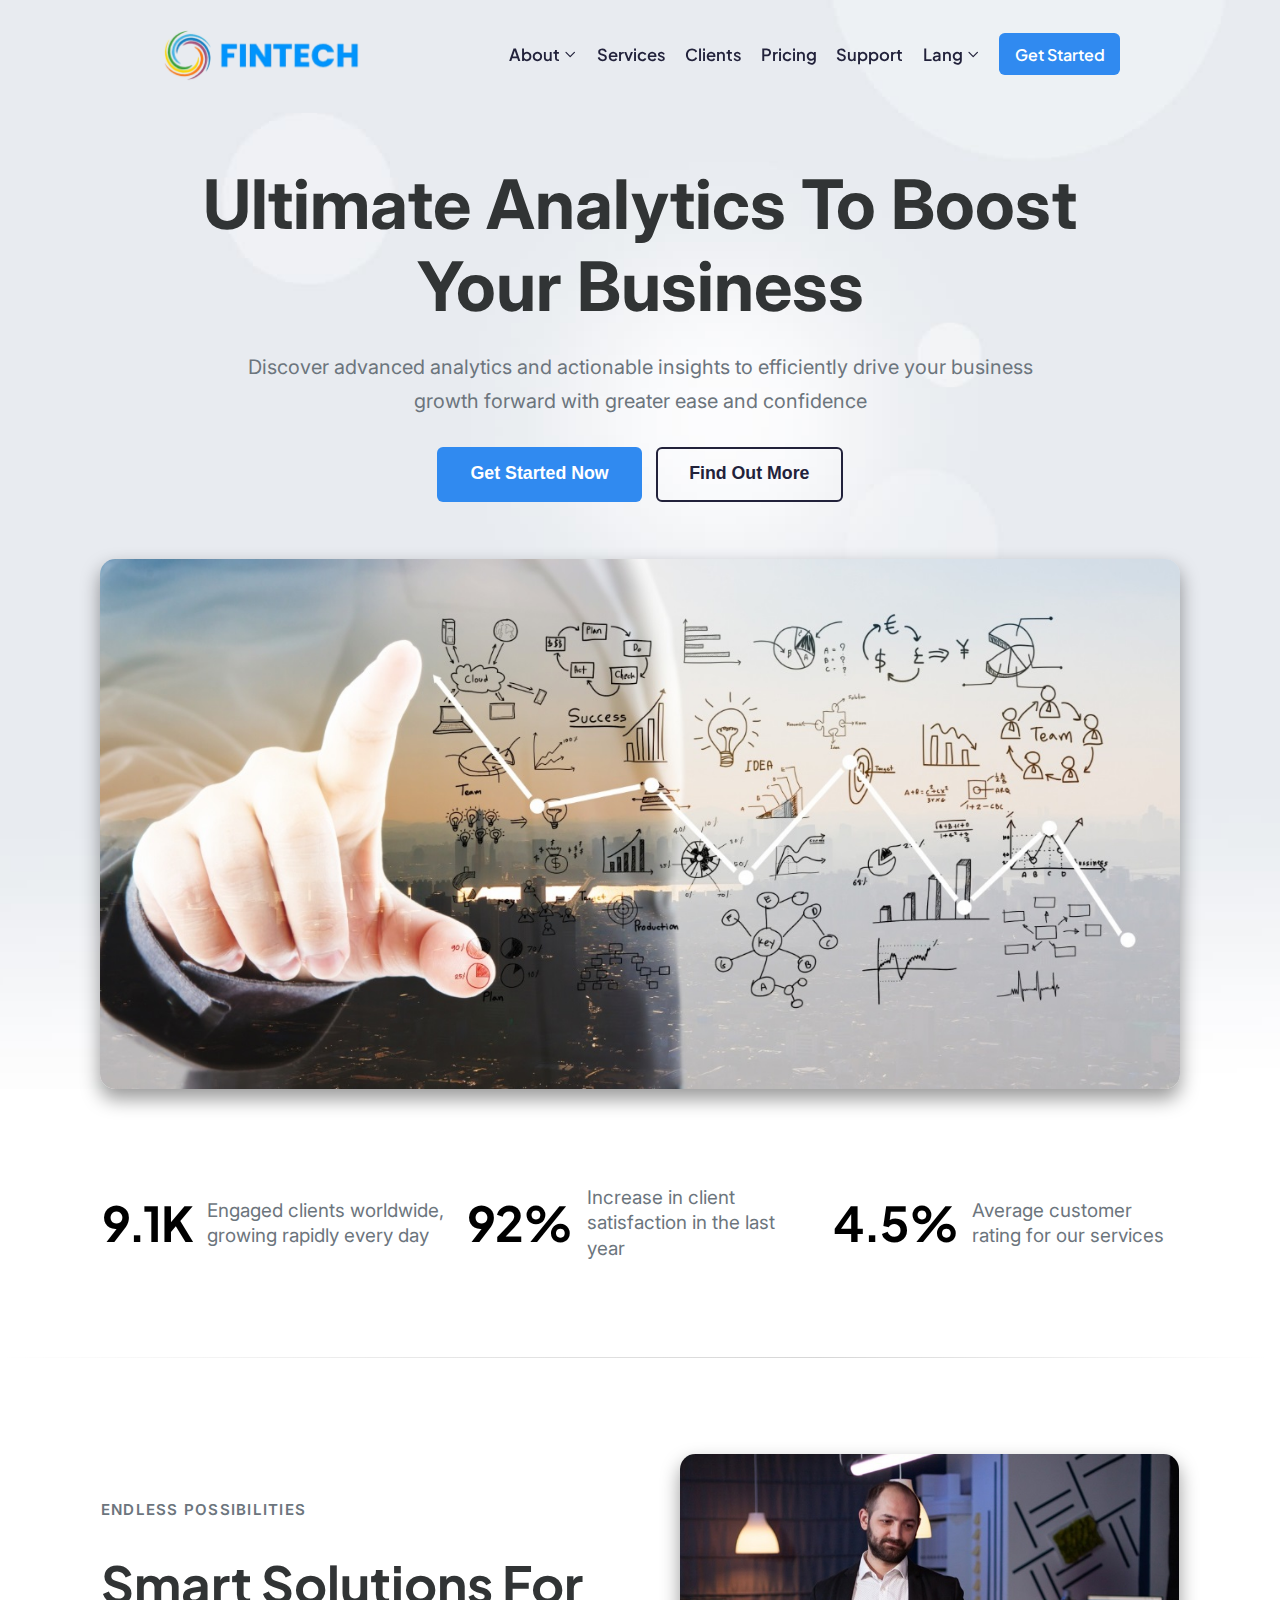
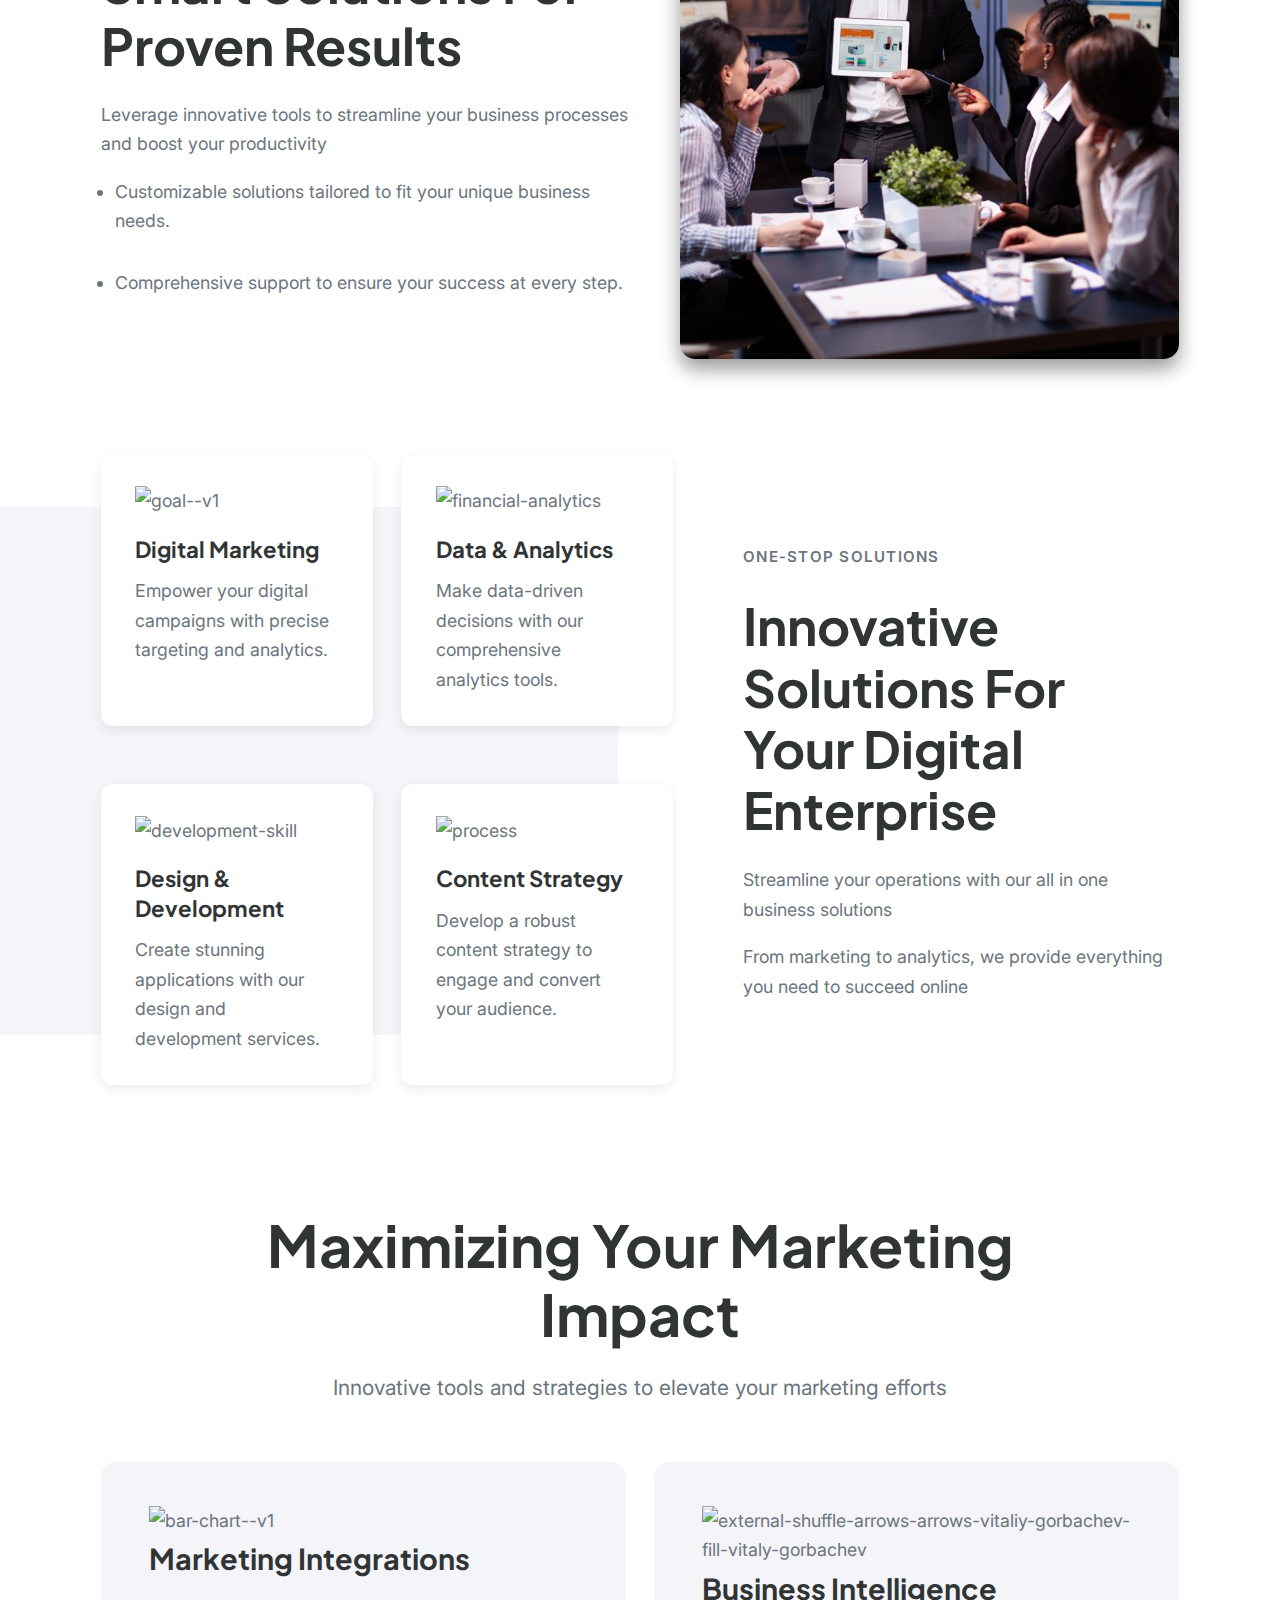
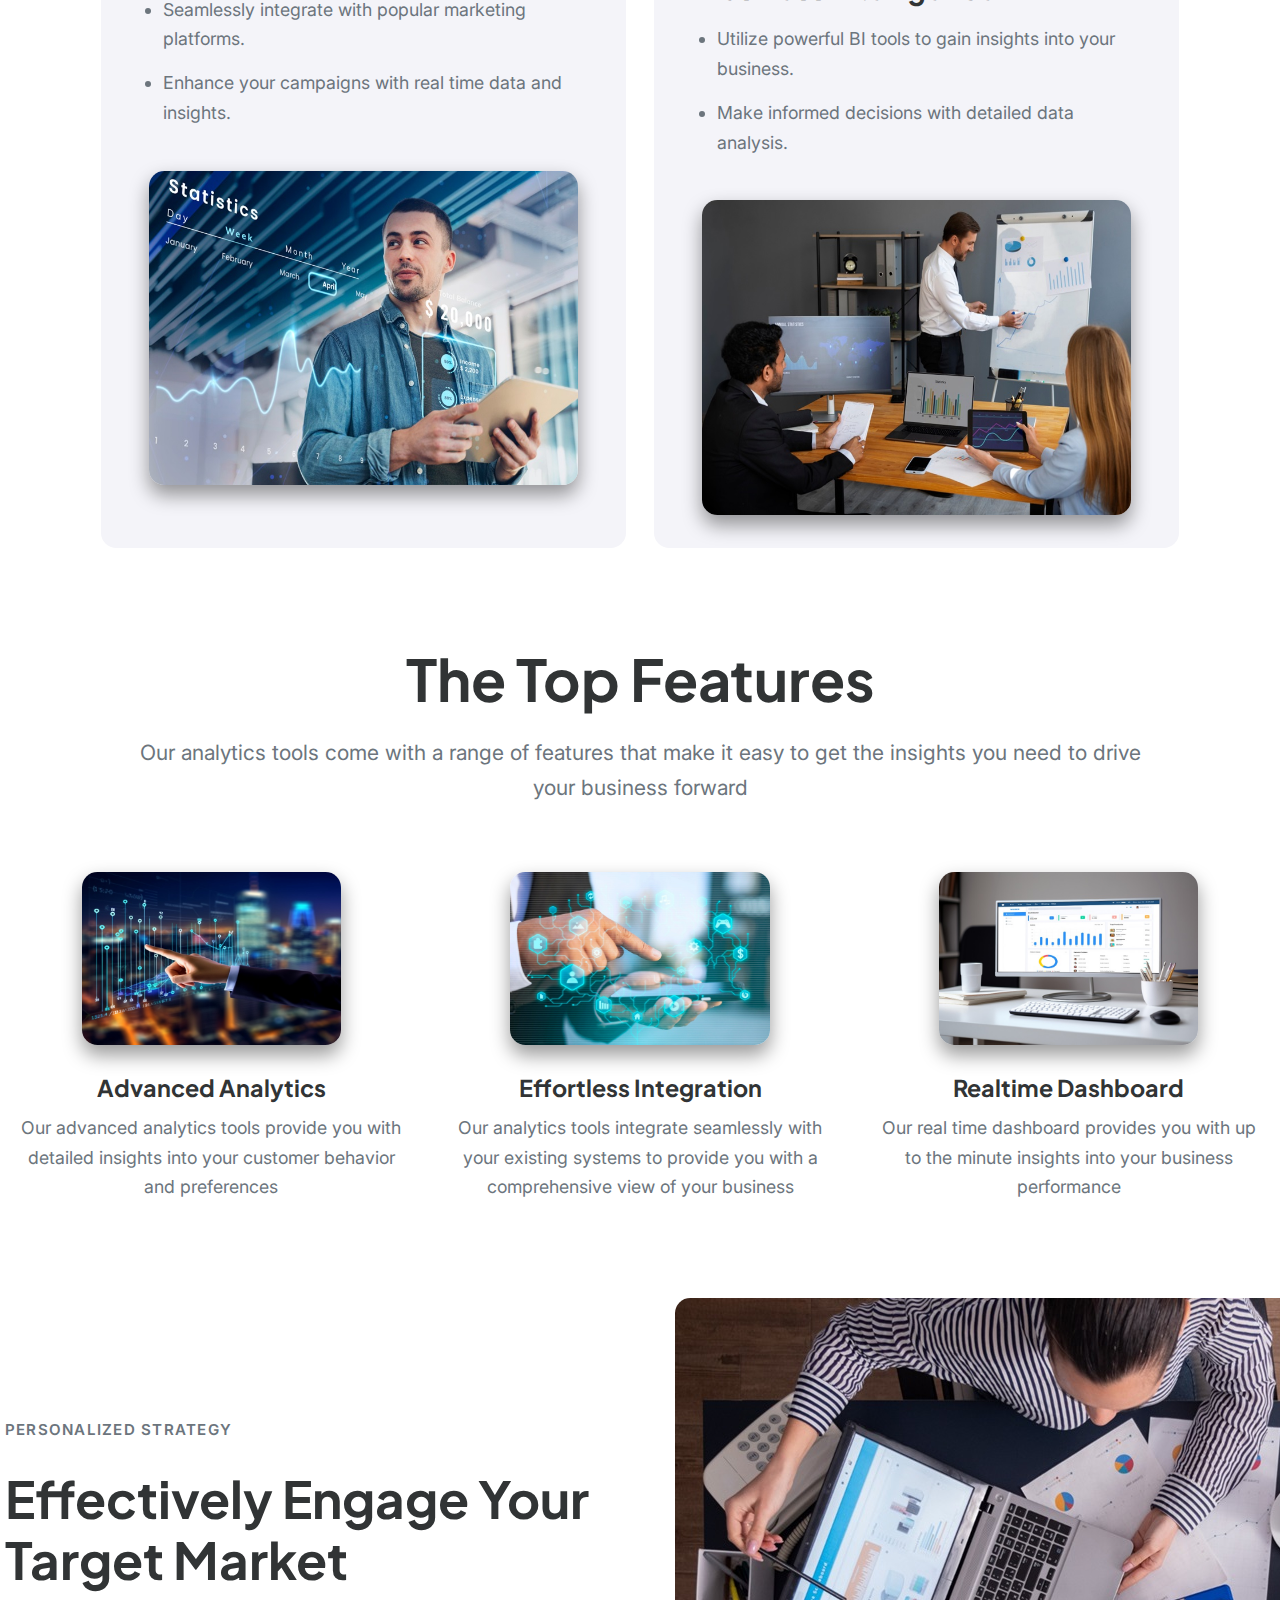
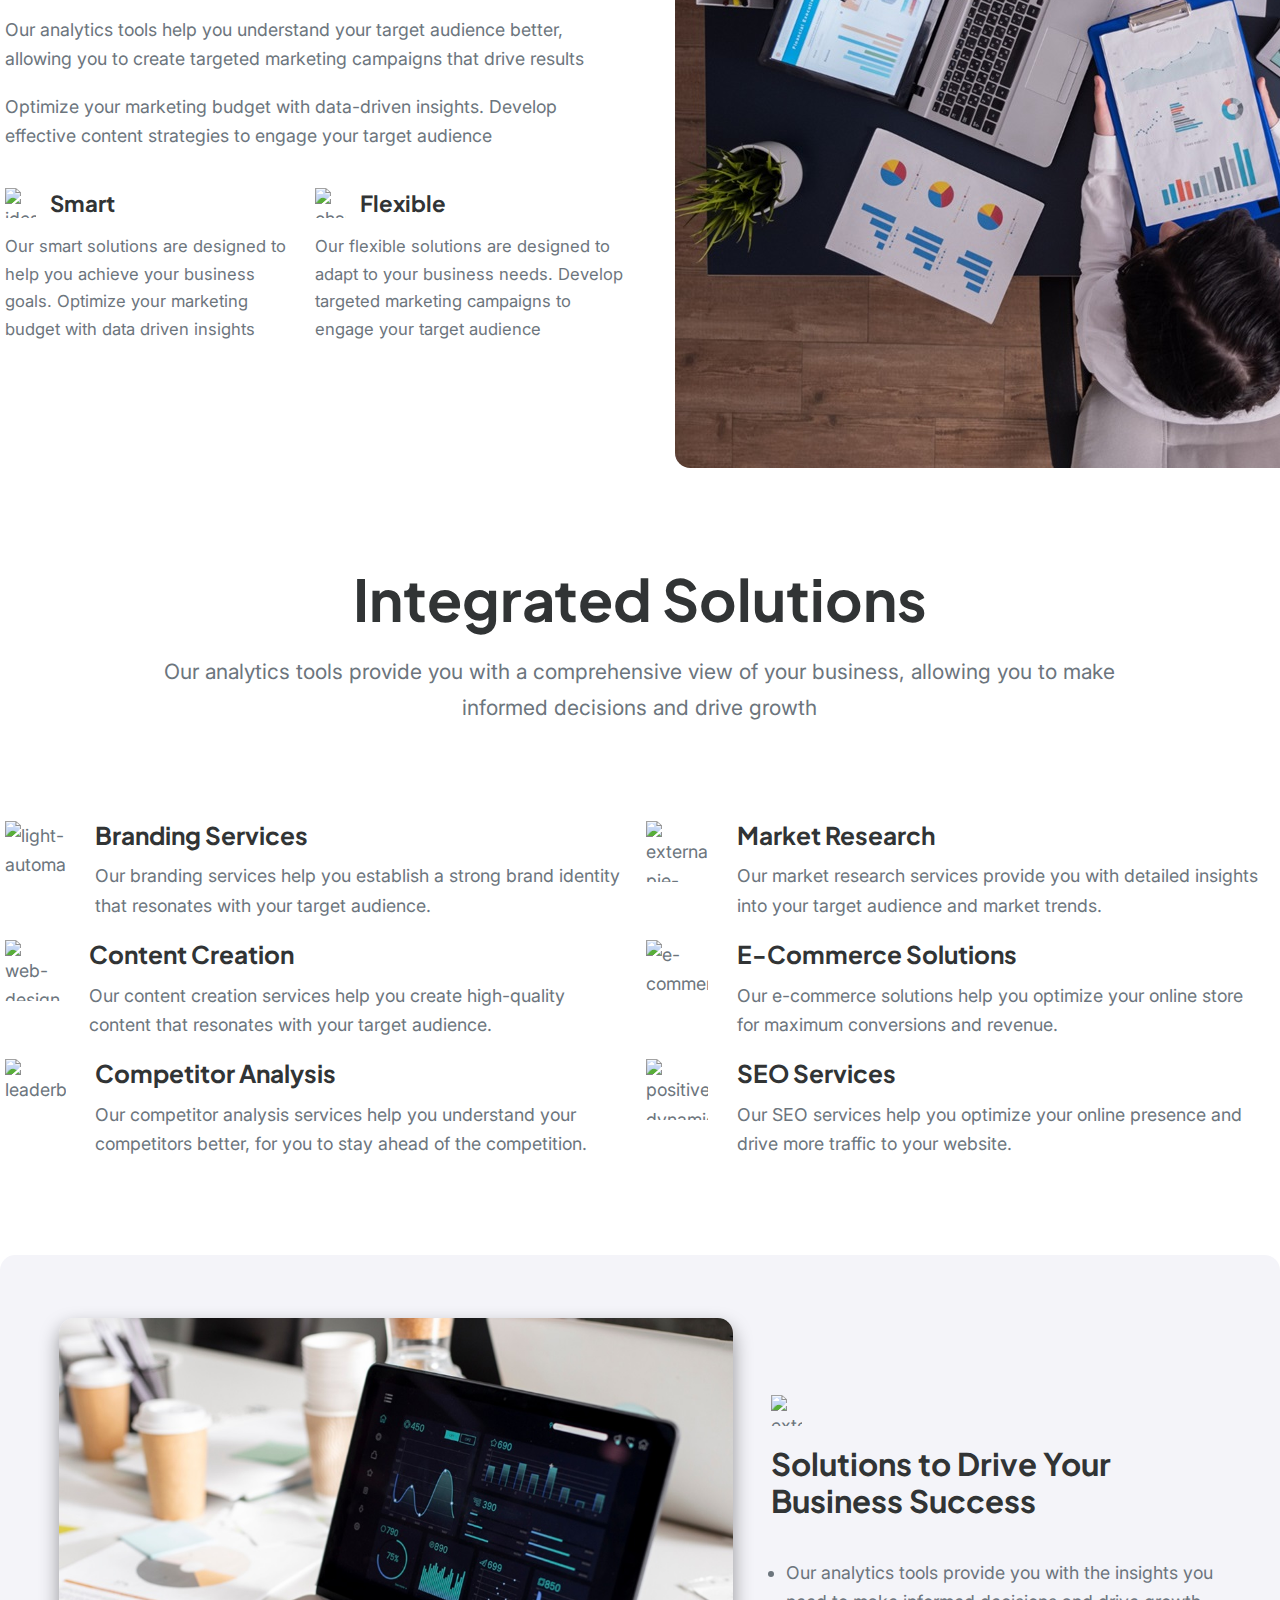
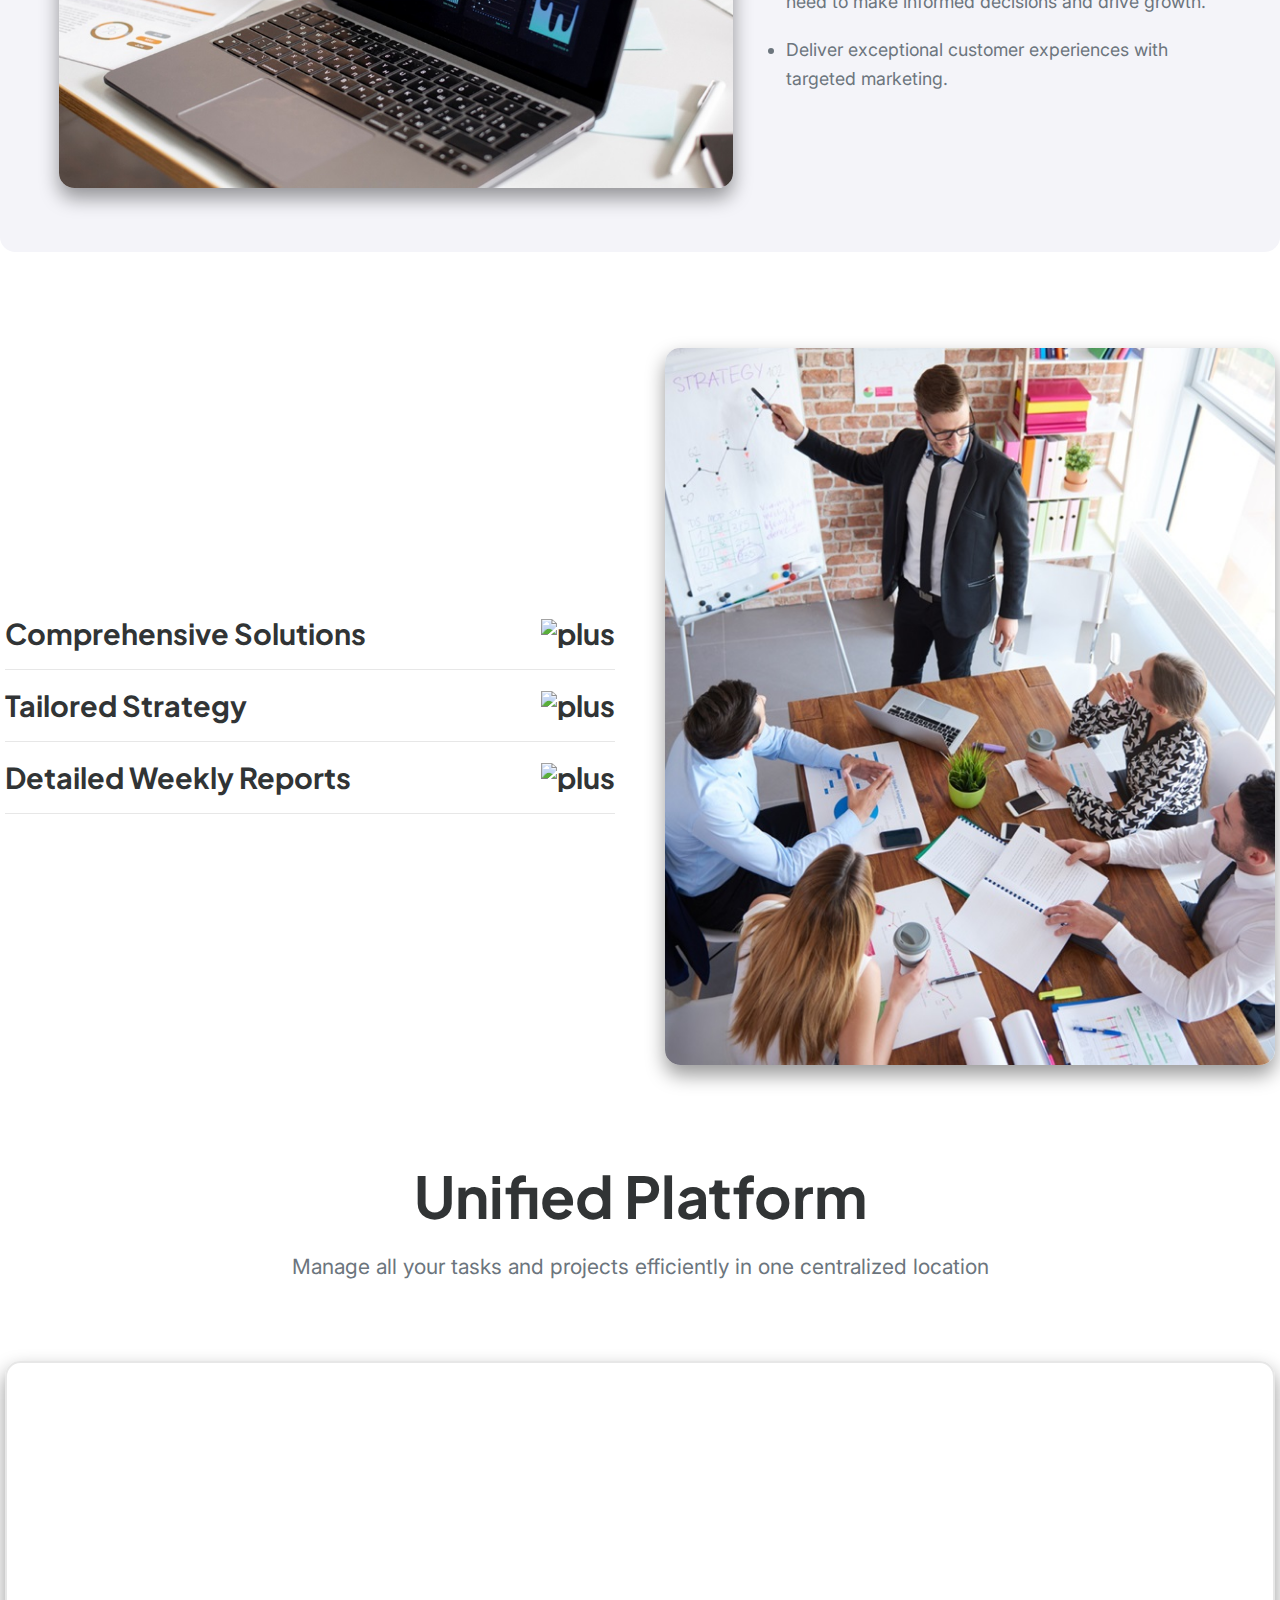
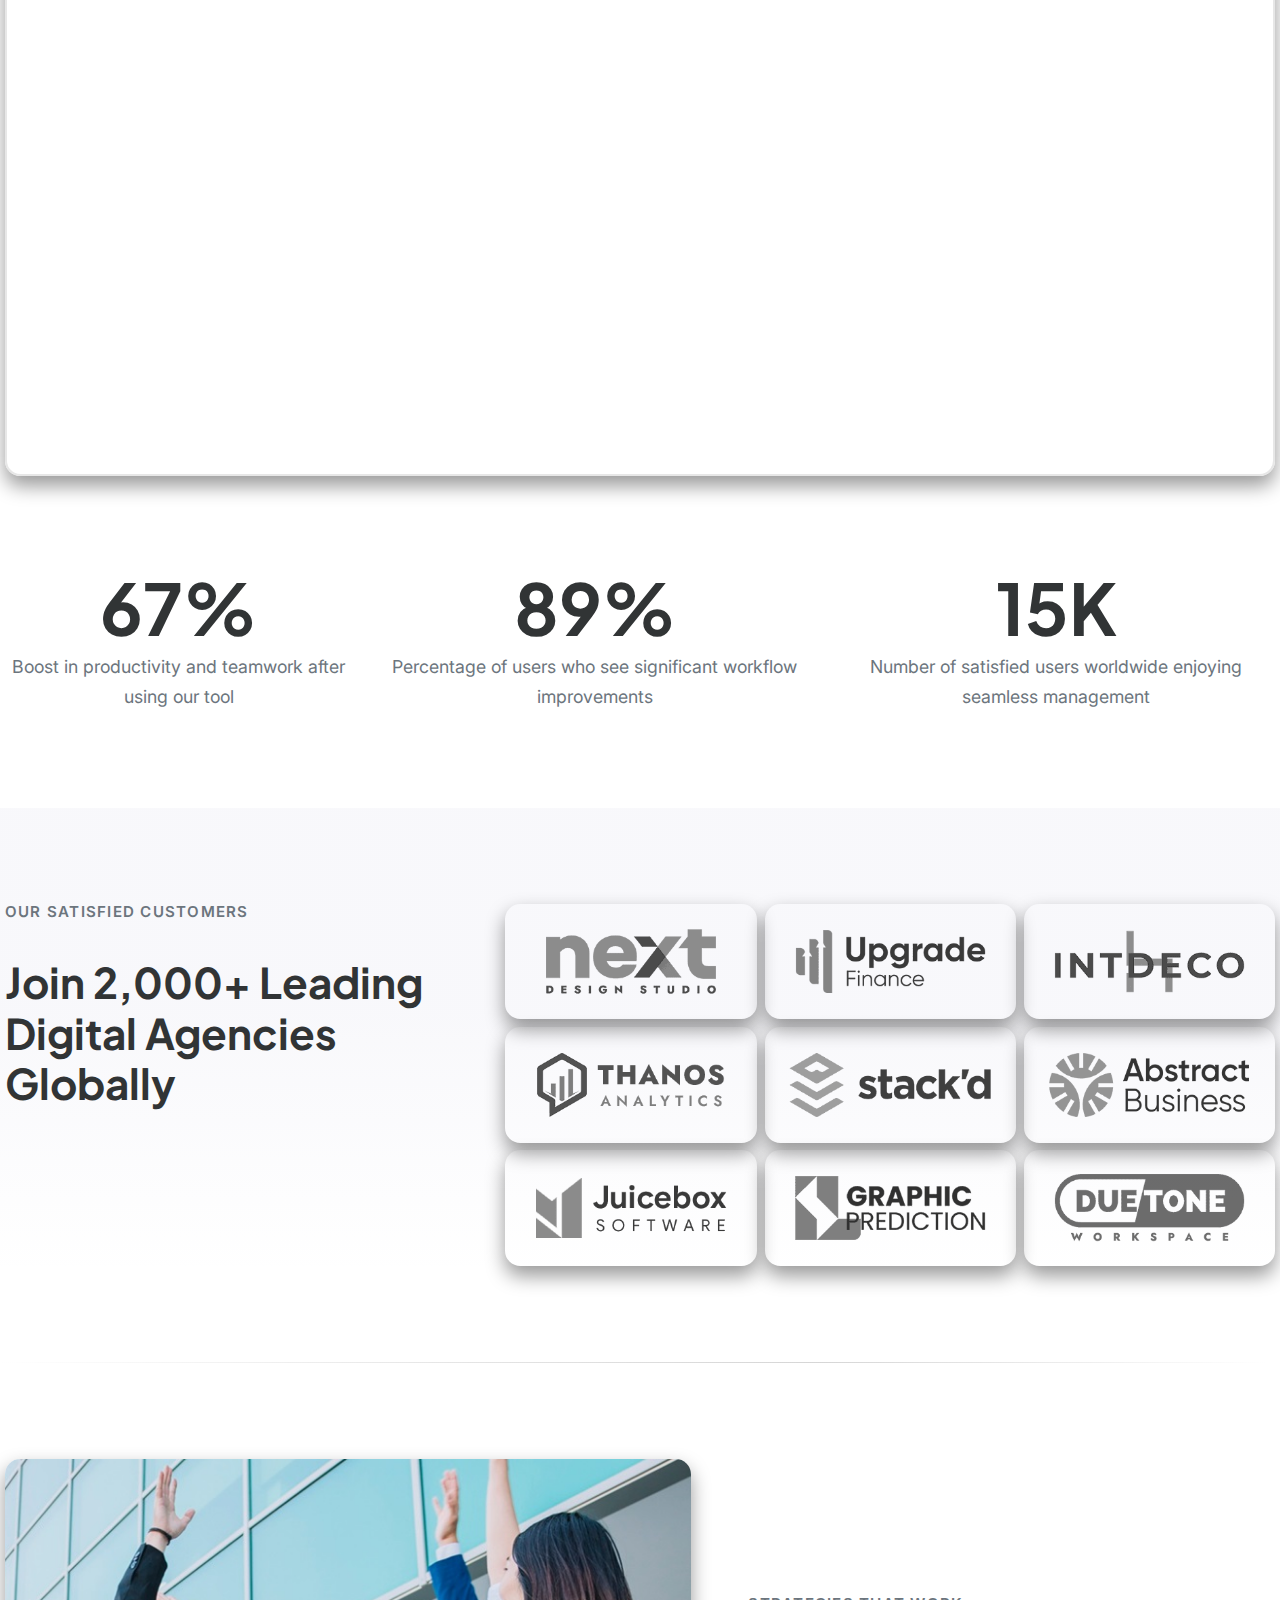
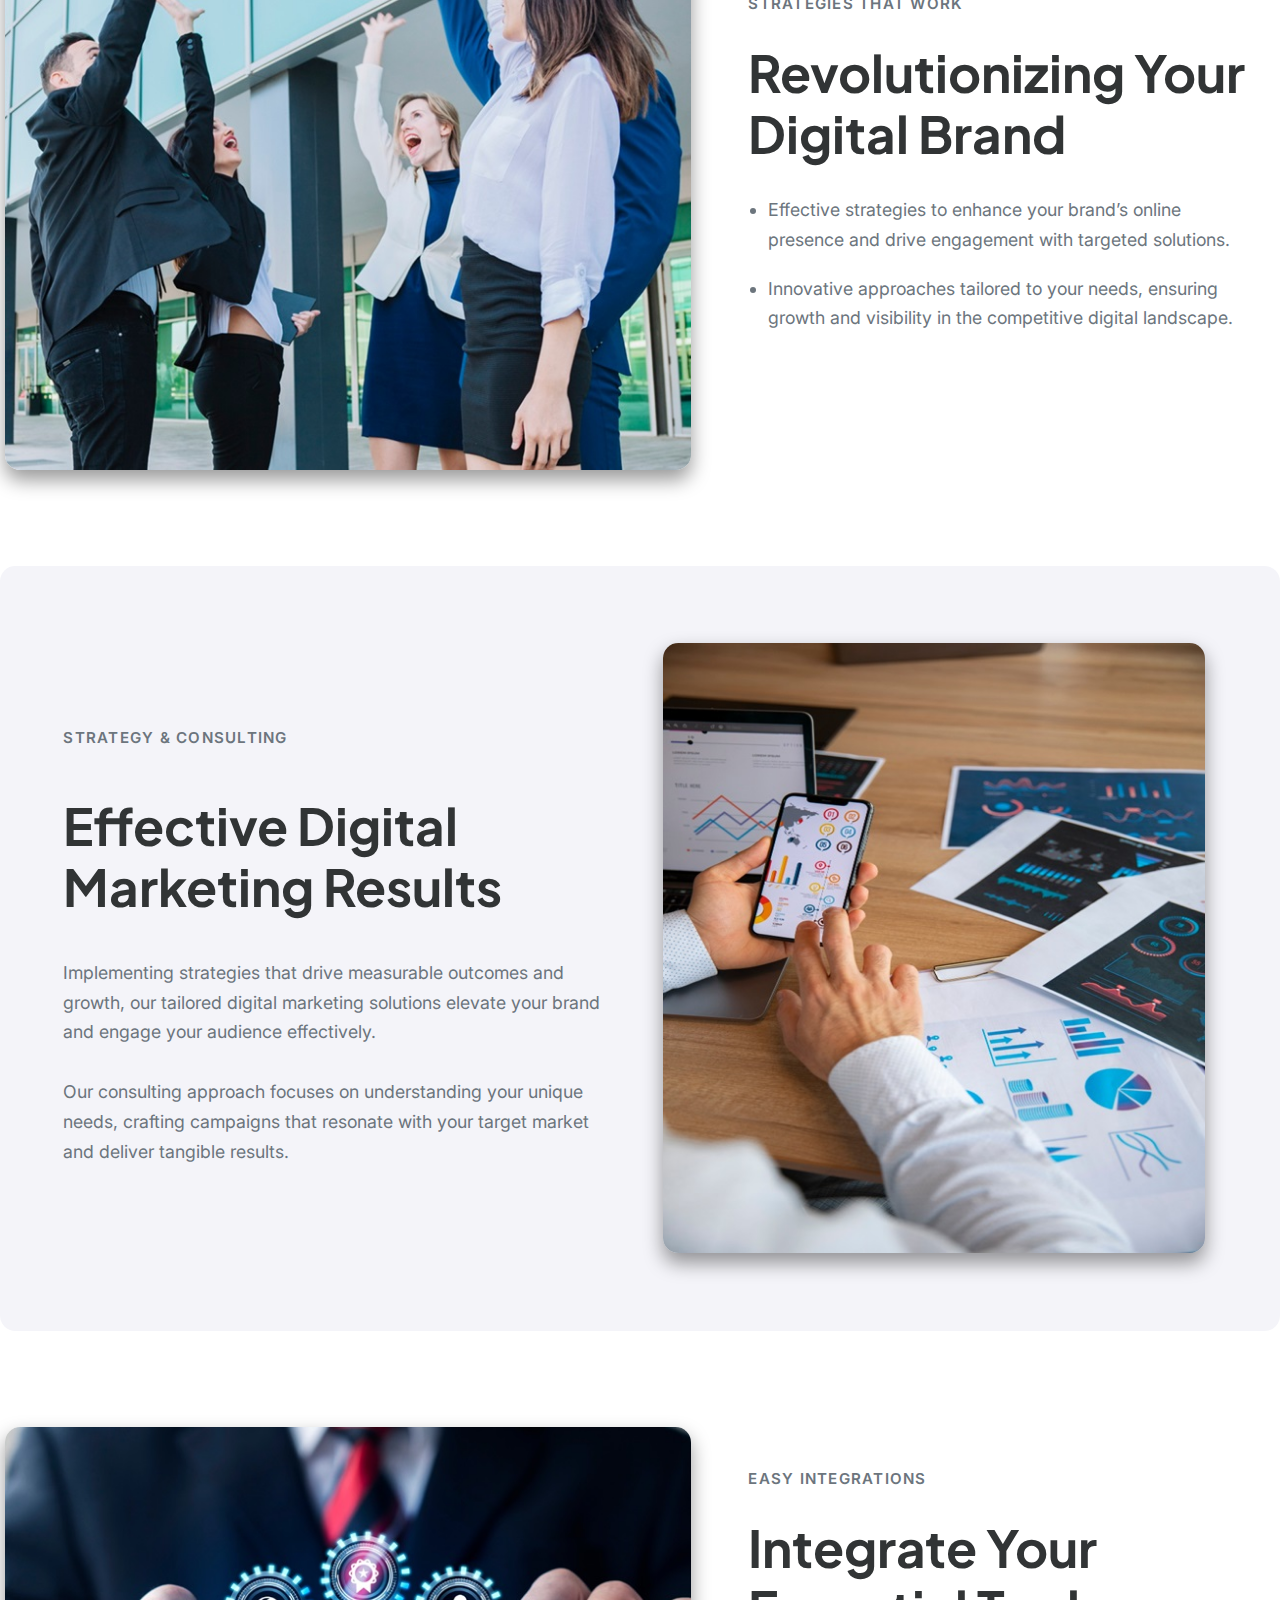
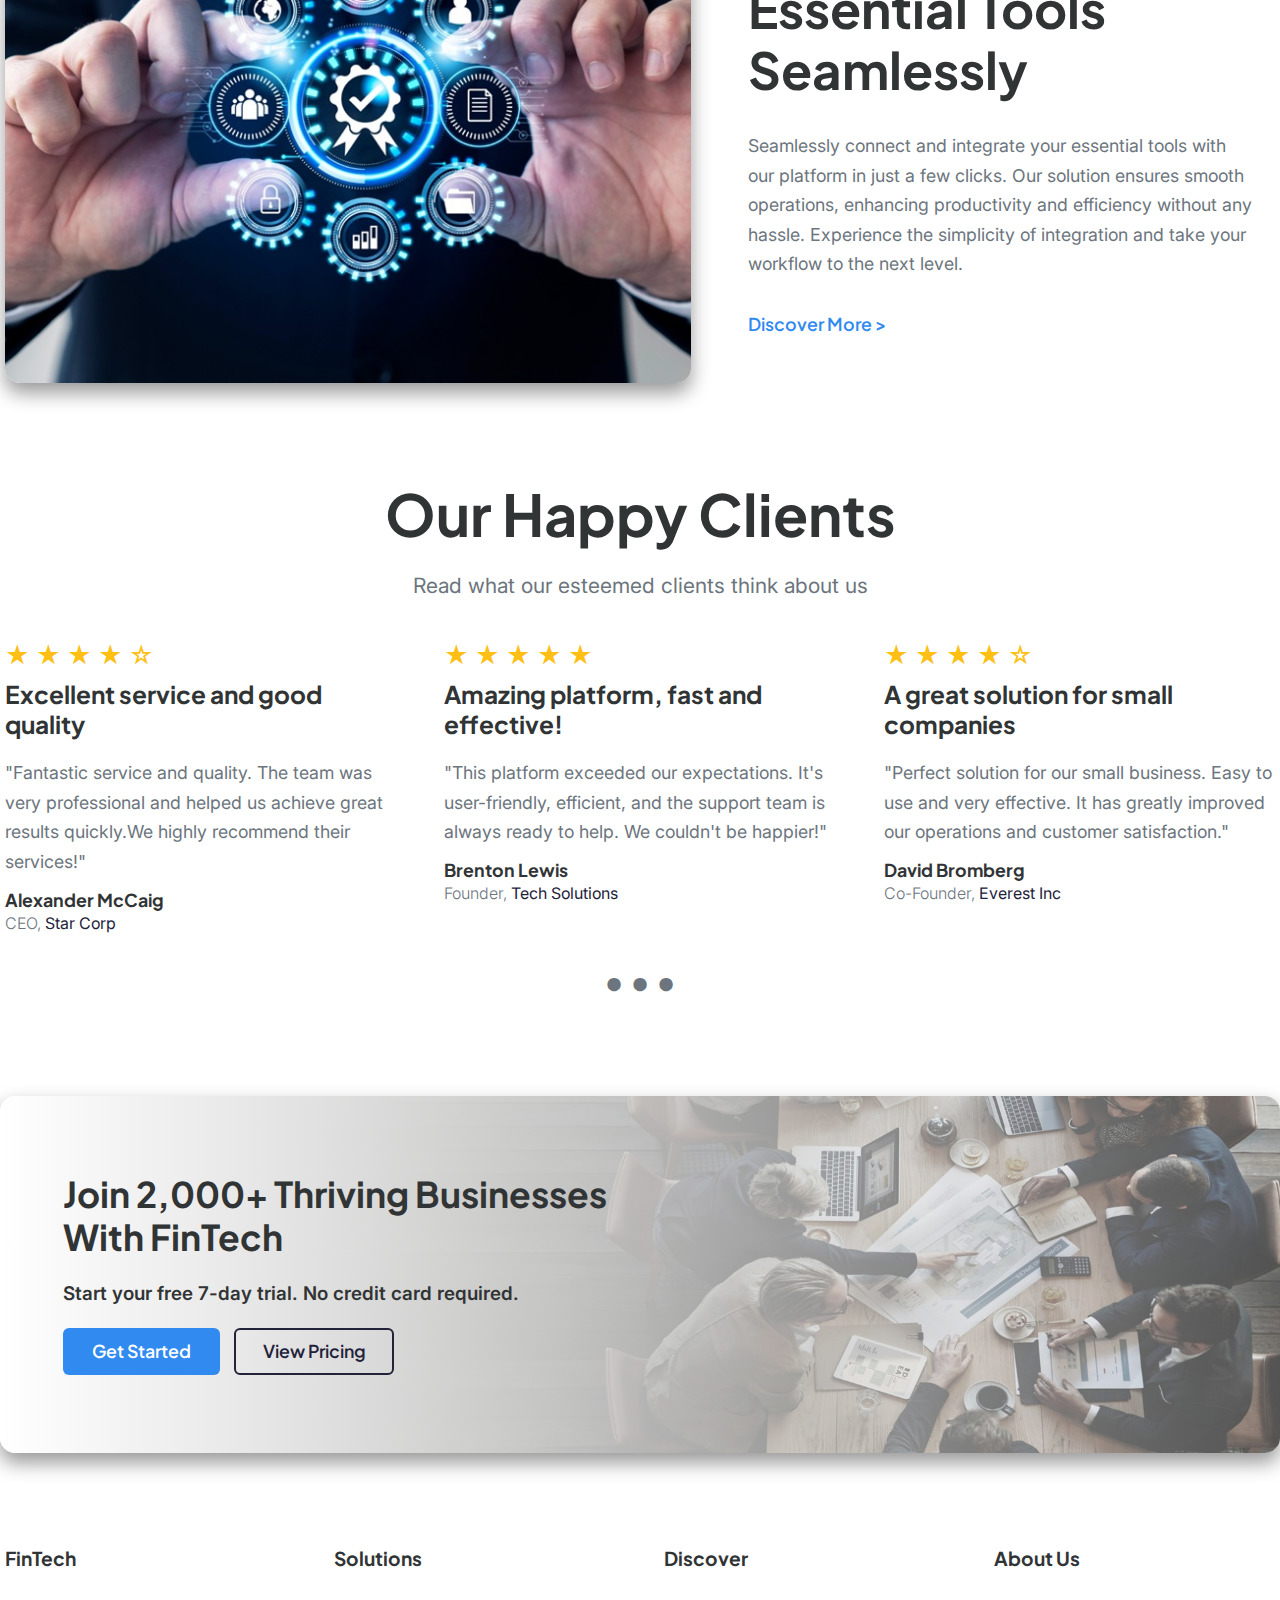
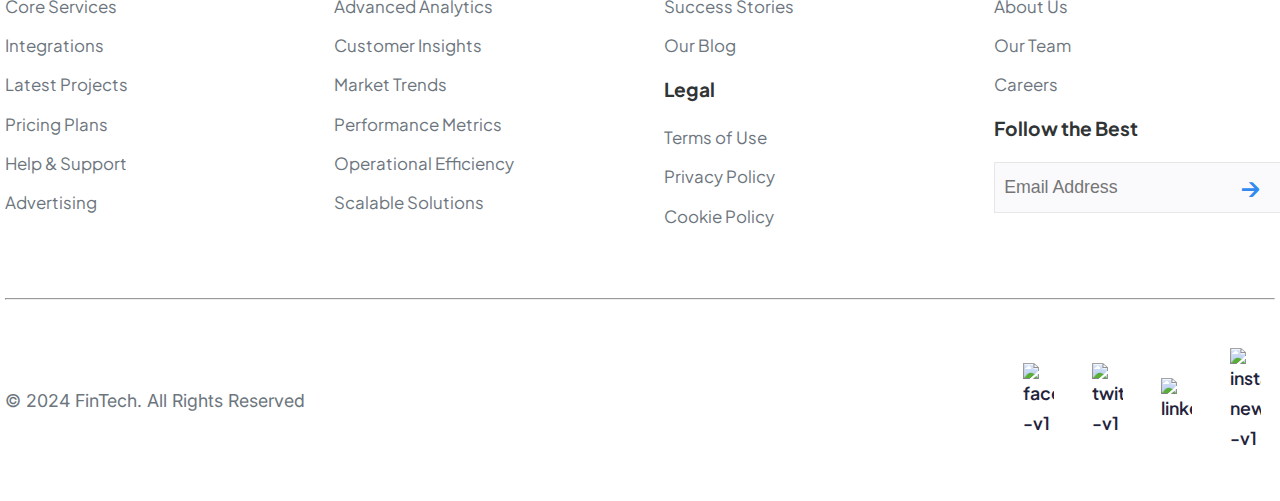
==== commit e837a39f: "10th iteration (adjustments)" ====
--- a/index.html
+++ b/index.html
@@ -21,7 +21,7 @@
     <main>
       <header class="header-main">
         <nav class="navbar">
-          <img src="/images/logo.png" alt="Logo" />
+          <img src="images/logo.png" alt="Logo" />
           <ul class="nav-menu">
             <li class="nav-item">
               <a href="#" class="nav-link"
--- a/style.css
+++ b/style.css
@@ -40,15 +40,8 @@
   font-family: var(--font-body);
   font-weight: 400;
   line-height: 1.6666;
-  /* height: 100%; */
-  /* width: 100vw; */
-  /* margin: 0; */
+  width: 100%;
   overflow-x: hidden;
-}
-
-main {
-  /* width: 100%; */
-  overflow: hidden;
 }
 
 a {
@@ -62,7 +55,7 @@
 }
 
 .btn {
-  border: 2px solid transparent;
+  border: 0.2rem solid transparent;
   border-radius: 0.6rem;
   padding: 1rem 1.5rem;
   transition: all 0.4s ease-in-out;
@@ -75,7 +68,7 @@
   margin-right: auto;
   padding-left: 0.5rem;
   padding-right: 0.5rem;
-  border: 1px solid red;
+  /* border: 1px solid red; */
 }
 
 /* ***** HEADER SECTION ***** */
@@ -163,7 +156,7 @@
   width: 100%;
   background-color: #fff;
   backdrop-filter: blur(20px);
-  box-shadow: 0 4px 6px rgba(0, 0, 0, 0.1);
+  box-shadow: 0 0.4rem 0.6rem rgba(0, 0, 0, 0.1);
 }
 
 .mobile-menu.active {
@@ -210,12 +203,13 @@
 }
 
 .hero-container {
-  /* width: 65%; */
-  padding: 0 20.5rem;
+  width: 100%;
+  /* padding: 0 16%; */
   margin: 0 auto;
   display: flex;
   flex-direction: column;
   align-items: center;
+  justify-content: center;
 }
 
 .hero-title {
@@ -240,6 +234,9 @@
 .hero-buttons {
   display: flex;
   gap: 1.5rem;
+
+  align-items: center;
+  justify-content: center;
 }
 
 .btn-hero-primary,
@@ -276,14 +273,13 @@
 }
 
 .hero-image-container {
-  /* width: 98%;
-  margin: 0 auto; */
-  text-align: center;
+  width: 85%;
+  margin: 0 auto;
   margin-top: 6rem;
 }
 
 .hero-image {
-  max-width: 100%;
+  width: 100%;
   height: auto;
   vertical-align: middle;
 
@@ -338,8 +334,8 @@
 }
 
 .features-container {
-  /* width: 85%;
-  margin: 0 auto; */
+  width: 85%;
+  margin: 0 auto;
   display: flex;
   align-items: center;
   gap: 4rem;
@@ -411,8 +407,8 @@
 }
 
 .main-features-container {
-  /* width: 85%;
-  margin: 0 auto; */
+  width: 85%;
+  margin: 0 auto;
   display: flex;
   align-items: center;
   gap: 4rem;
@@ -426,7 +422,7 @@
   gap: 3rem;
 }
 
-.main-features-container::after {
+.main-features-card-container::after {
   width: 58%;
   height: 80%;
   top: 8%;
@@ -518,8 +514,8 @@
 }
 
 .secondary-features-container {
-  /* width: 60%;
-  margin: 0 auto; */
+  width: 60%;
+  margin: 0 auto;
   display: flex;
   flex-direction: column;
   gap: 2.2rem;
@@ -544,8 +540,8 @@
 /* ***** Secondary Features box Section ***** */
 
 .secondary-features-box-section {
-  /* width: 85%;
-  margin: 0 auto; */
+  width: 85%;
+  margin: 0 auto;
 }
 
 .secondary-features-box-container {
@@ -1831,68 +1827,129 @@
 /* Desktop container utility class: */
 
 /* 2xl */
-@media (max-width: 1400px) {
+@media (max-width: 1536px) {
   .container {
-    max-width: 1320px;
-  }
+    max-width: 1536px;
+  }
+
+  .hero-container {
+    padding: 0 20%;
+  }
+}
+
+/* xl */
+@media (max-width: 1280px) {
+  .container {
+    max-width: 1280px;
+  }
+
   html {
     font-size: 60%;
   }
-}
-
-/* xl */
-@media (max-width: 1200px) {
+
+  .hero-container {
+    padding: 0 14%;
+  }
+}
+
+/* lg */
+@media (max-width: 1024px) {
   .container {
-    max-width: 1140px;
-  }
-  /* html {
-    font-size: 58%;
-  } */
-}
-
-/* lg */
-@media (max-width: 992px) {
-  .container {
-    max-width: 960px;
-  }
+    max-width: 1024px;
+  }
+
   html {
-    font-size: 50%;
+    font-size: 52%;
+  }
+
+  .hero-container {
+    padding: 0;
   }
 }
 
 /* md */
 @media (max-width: 768px) {
   .container {
-    max-width: 720px;
-  }
+    max-width: 768px;
+  }
+
   html {
-    font-size: 38%;
-  }
+    font-size: 42%;
+  }
+
   .nav-menu {
     display: none;
   }
+
   .hamburger {
     display: block;
+  }
+
+  .features-img-container {
+    order: -1;
+  }
+
+  .main-features-container {
+    flex-direction: column;
+    align-items: center;
+  }
+
+  .main-features-card-container::after {
+    width: 120%;
+    height: 65%;
+    top: 28%;
+    left: -10%;
+  }
+
+  .main-features-card-container {
+    flex-direction: column;
+    align-items: center;
+  }
+
+  .main-features-card {
+    text-align: center;
+  }
+
+  .main-features-text {
+    order: -1;
+  }
+
+  .secondary-features-box-container {
+    flex-direction: column;
+  }
+
+  .statistic-block,
+  .statistic-container,
+  .features-container {
+    flex-direction: column;
   }
 }
 
 /* sm */
 @media (max-width: 576px) {
   .container {
-    max-width: 540px;
-  }
+    max-width: 576px;
+  }
+
   html {
-    font-size: 28%;
+    font-size: 38%;
+  }
+
+  .incredible-features-box-container {
+    flex-direction: column;
+    align-items: center;
+    gap: 5rem;
   }
 }
 
 /* xs */
-@media (max-width: 480px) {
+@media (max-width: 420px) {
   .container {
     max-width: 420px;
   }
+
   html {
-    font-size: 20%;
+    font-size: 32%;
   }
 }
 
@@ -1901,7 +1958,22 @@
   .container {
     width: 100%;
   }
+
   html {
-    font-size: 16%;
-  }
-}
+    font-size: 22%;
+  }
+
+  .hero-buttons {
+    flex-direction: column;
+    align-items: stretch;
+    width: 50%;
+
+    font-size: inherit;
+    line-height: inherit;
+  }
+
+  .hero-buttons button {
+    font-size: 2.2rem;
+    line-height: inherit;
+  }
+}
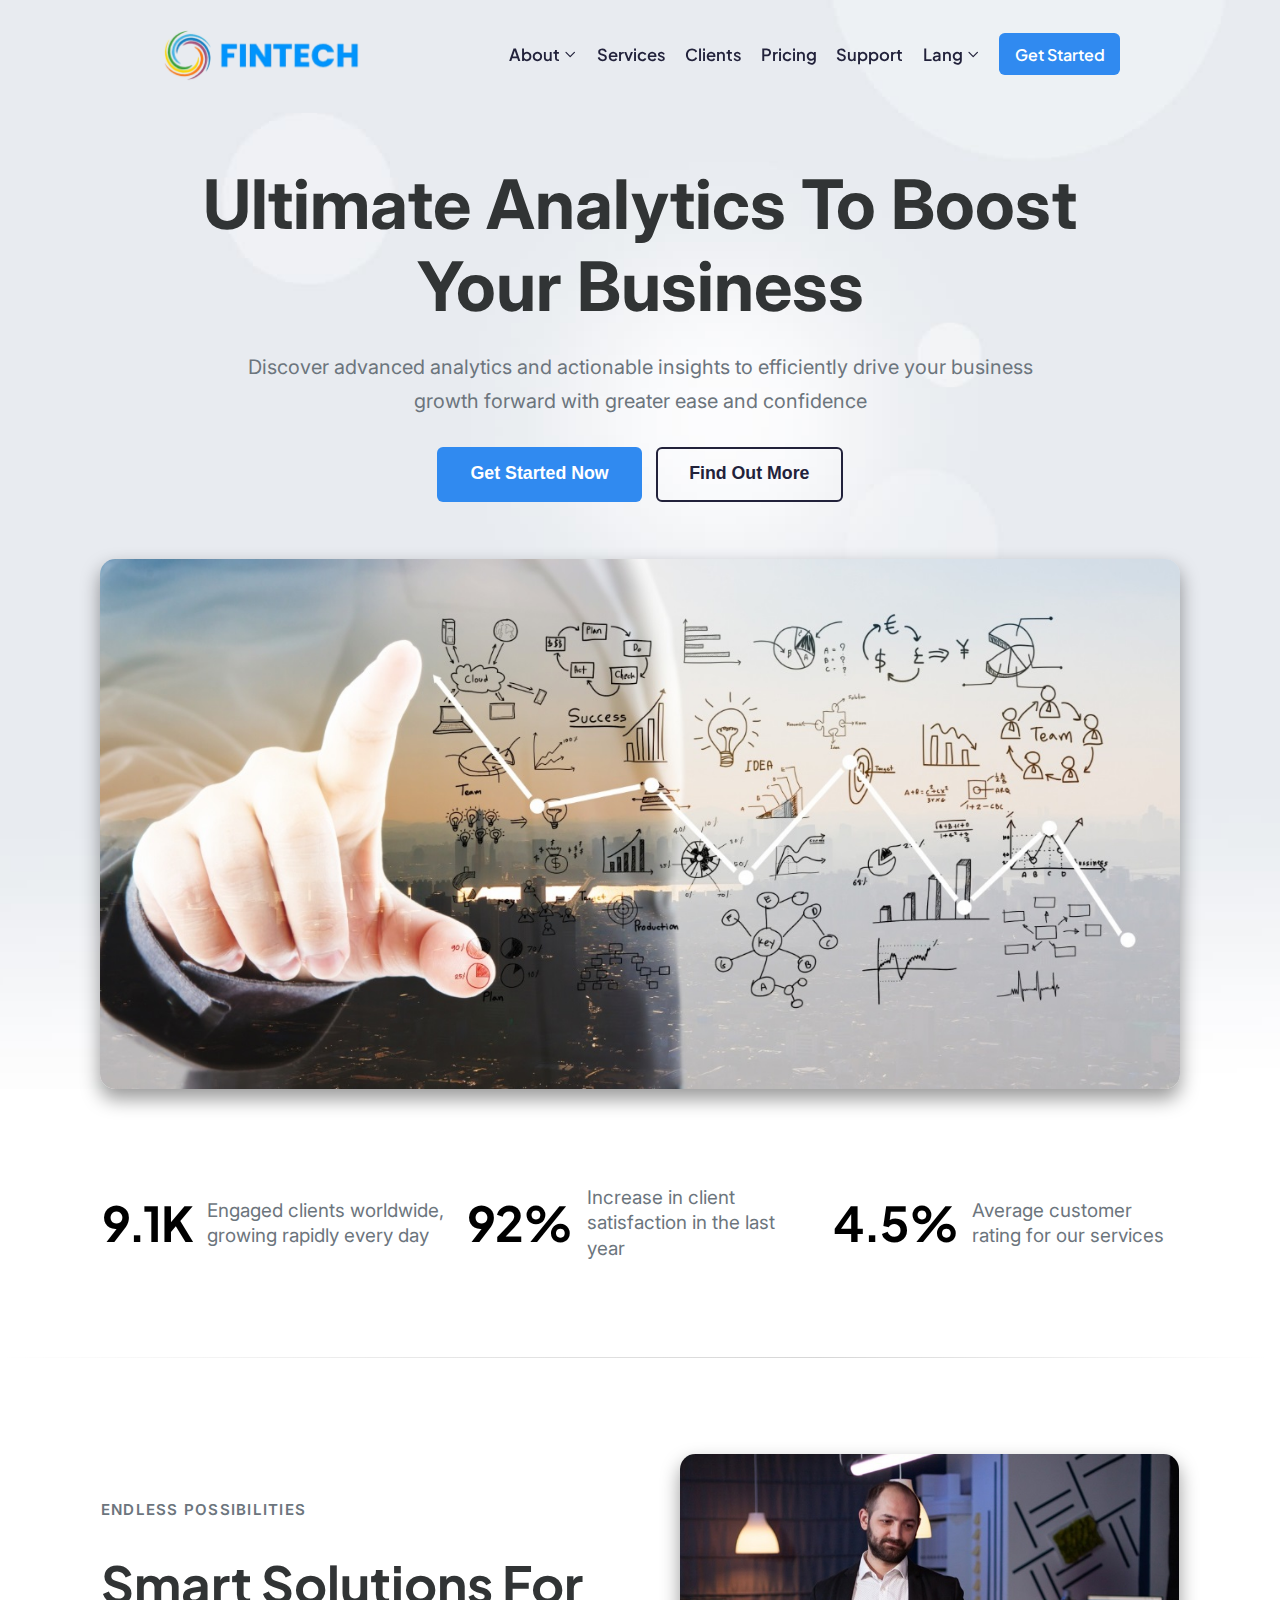
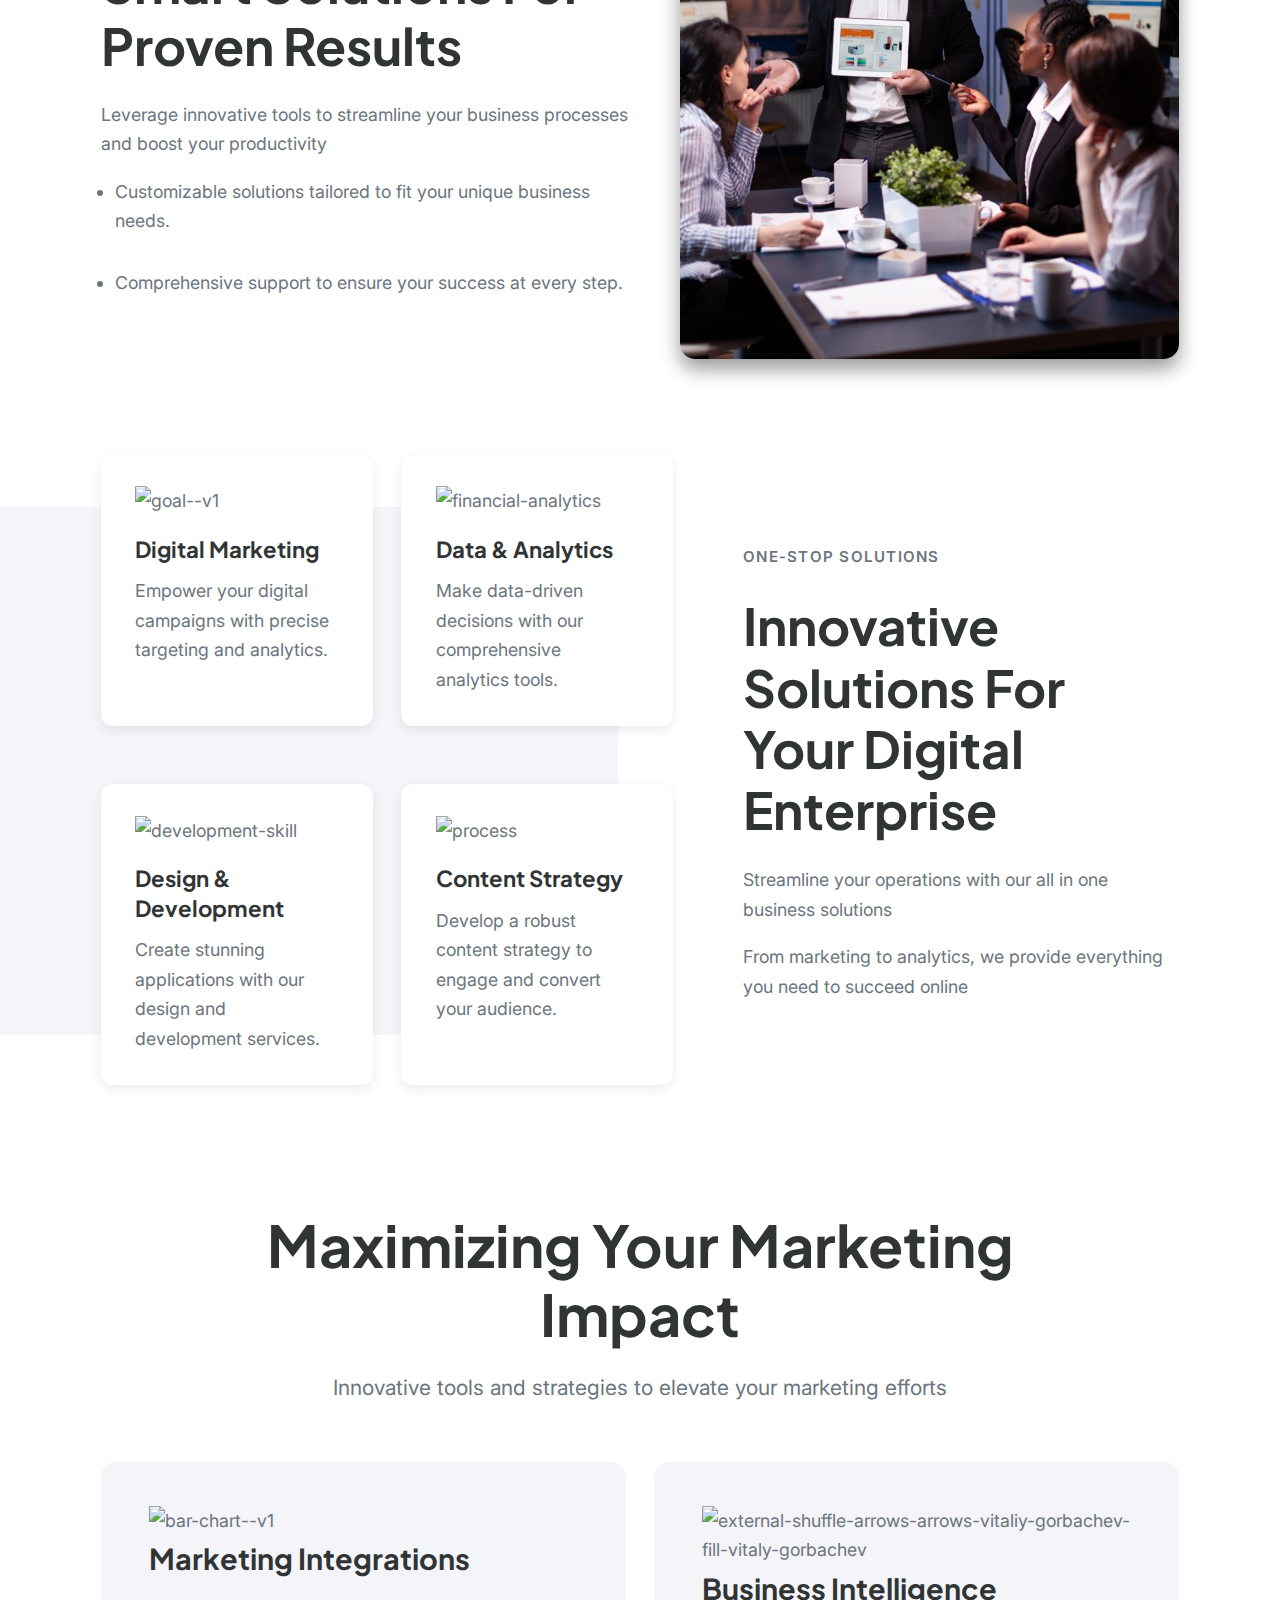
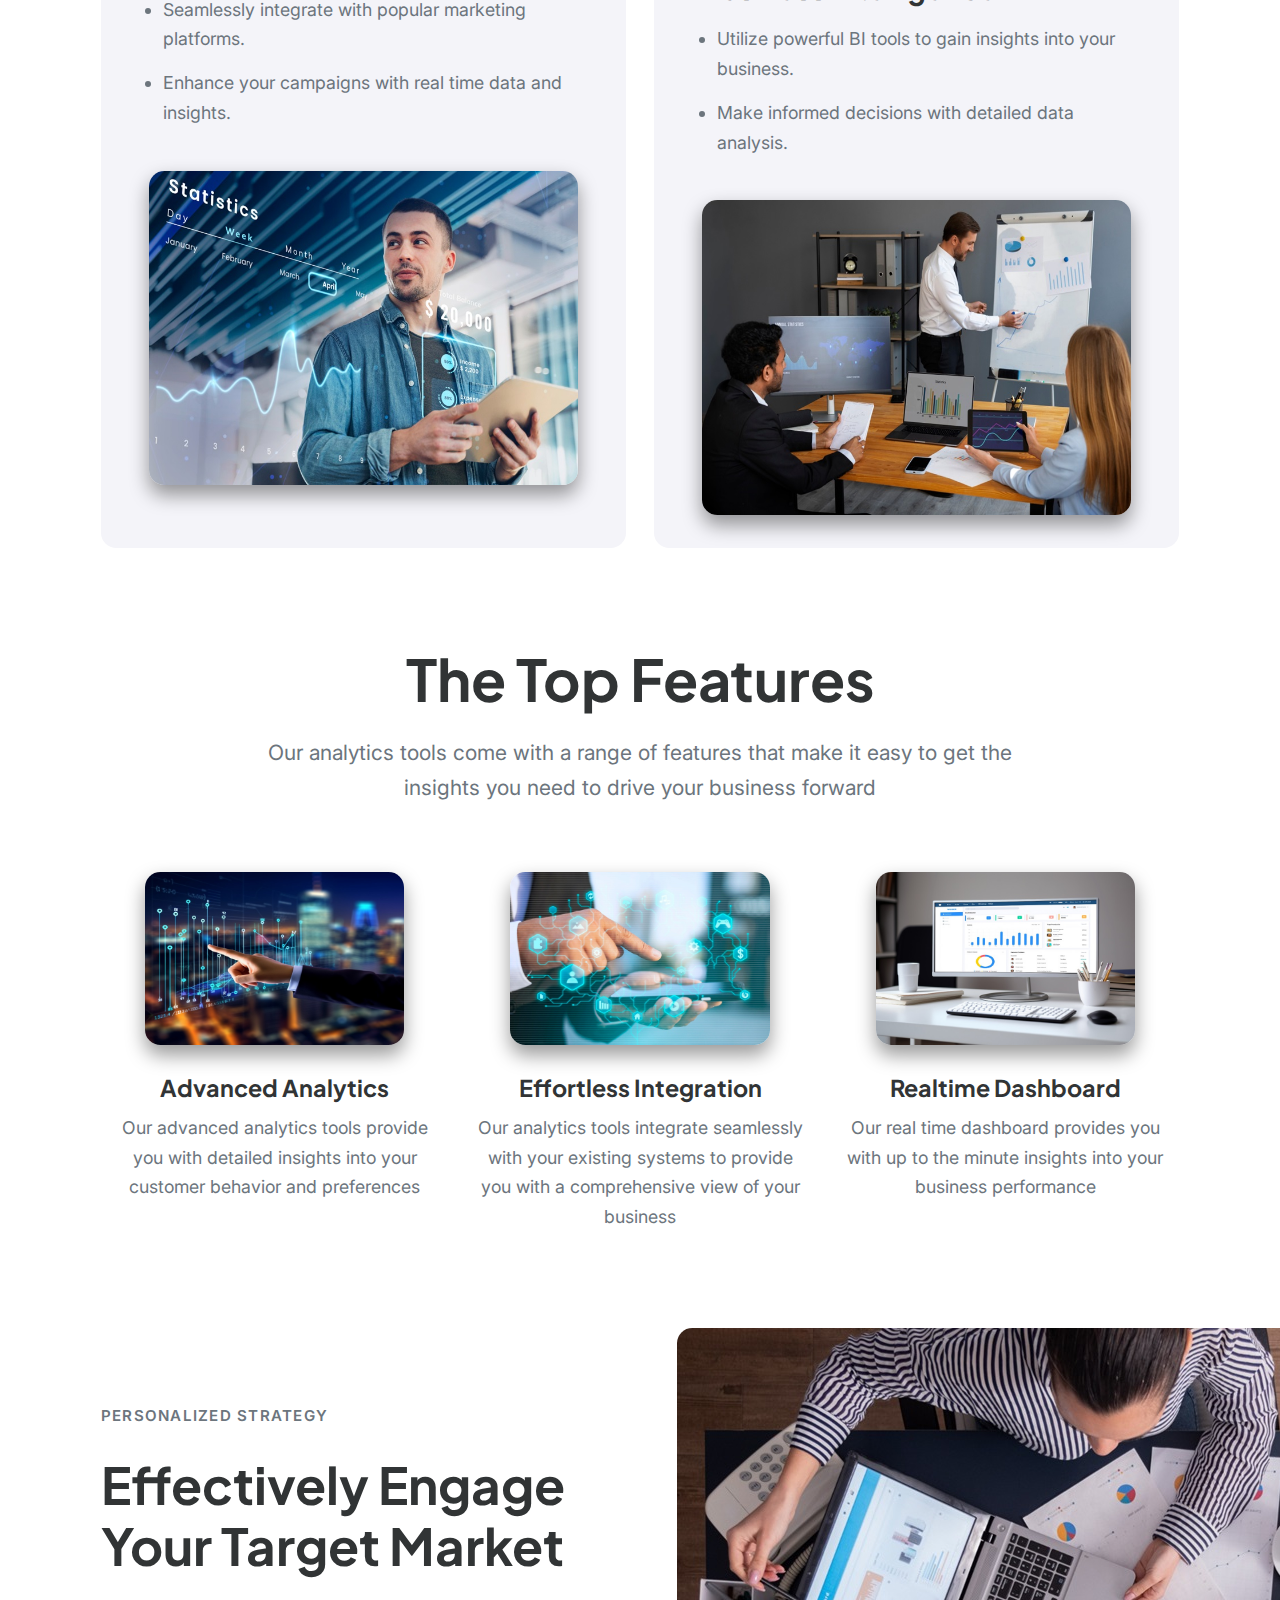
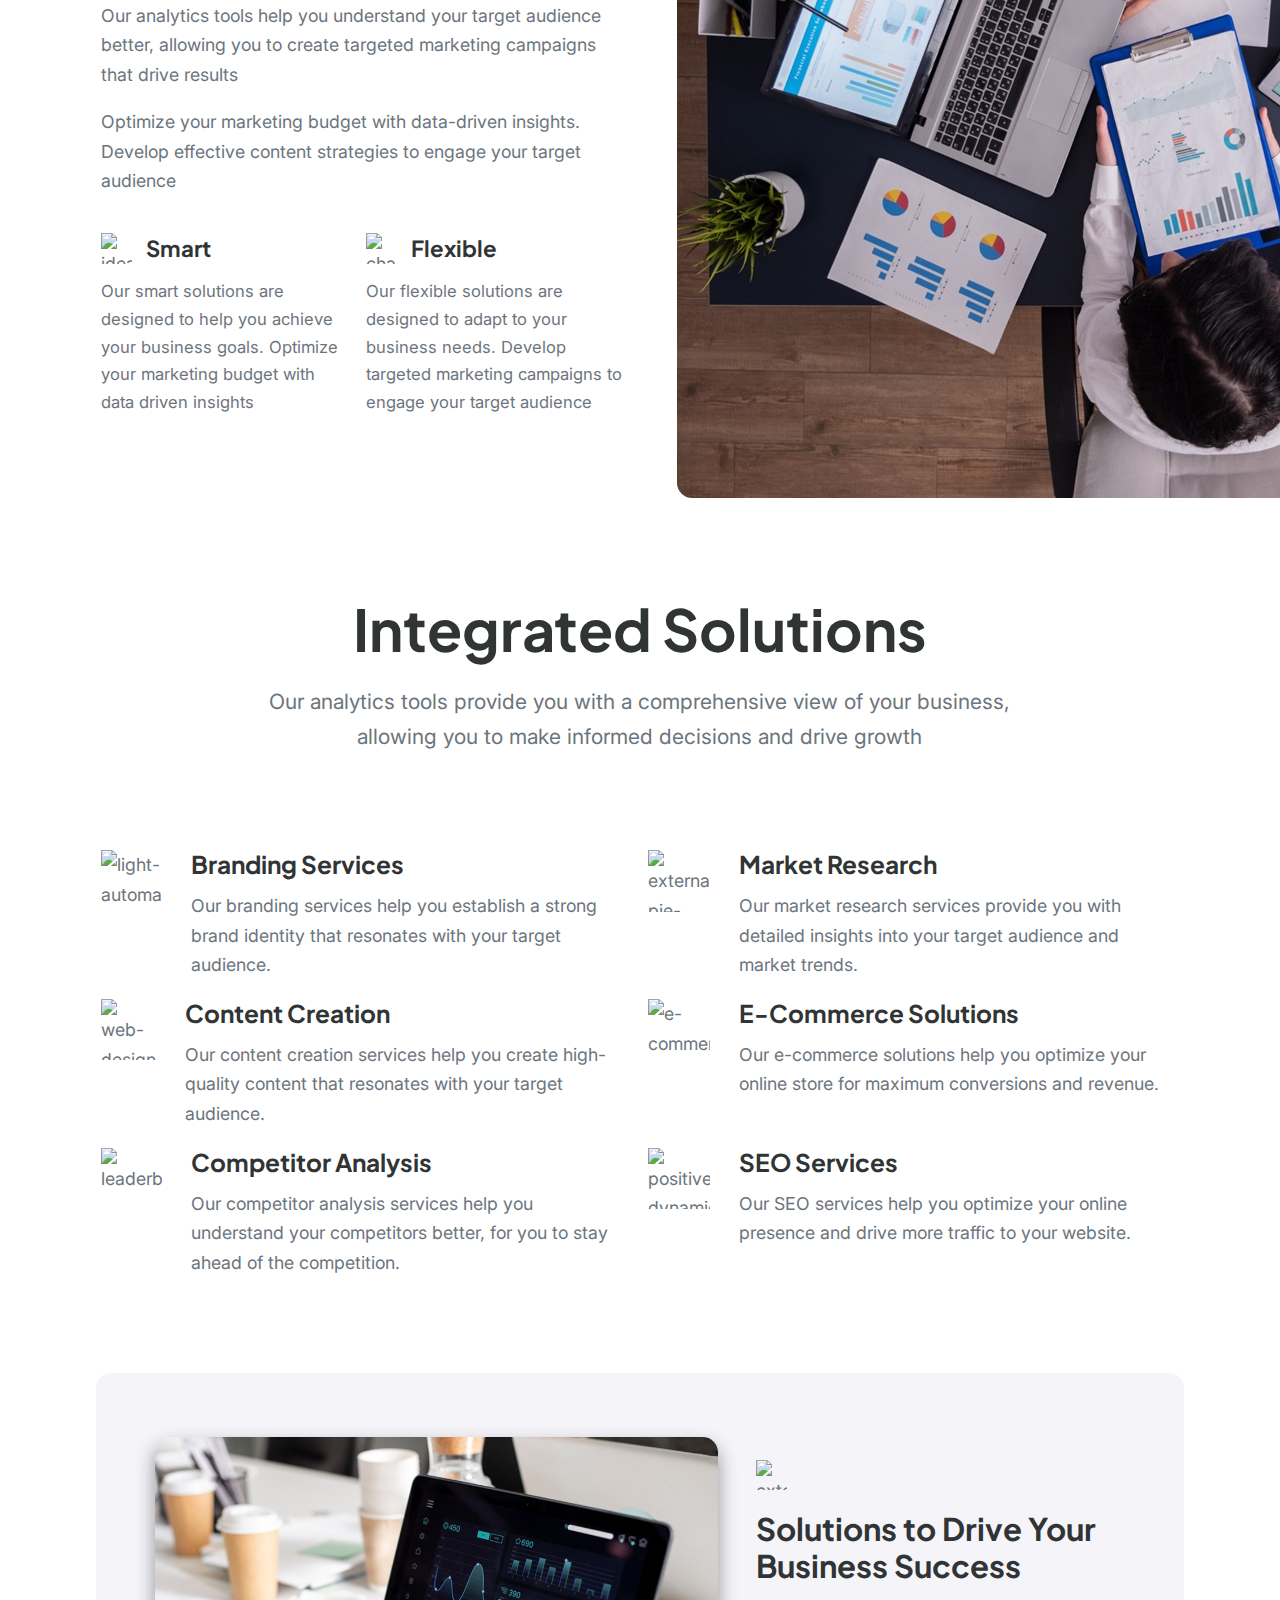
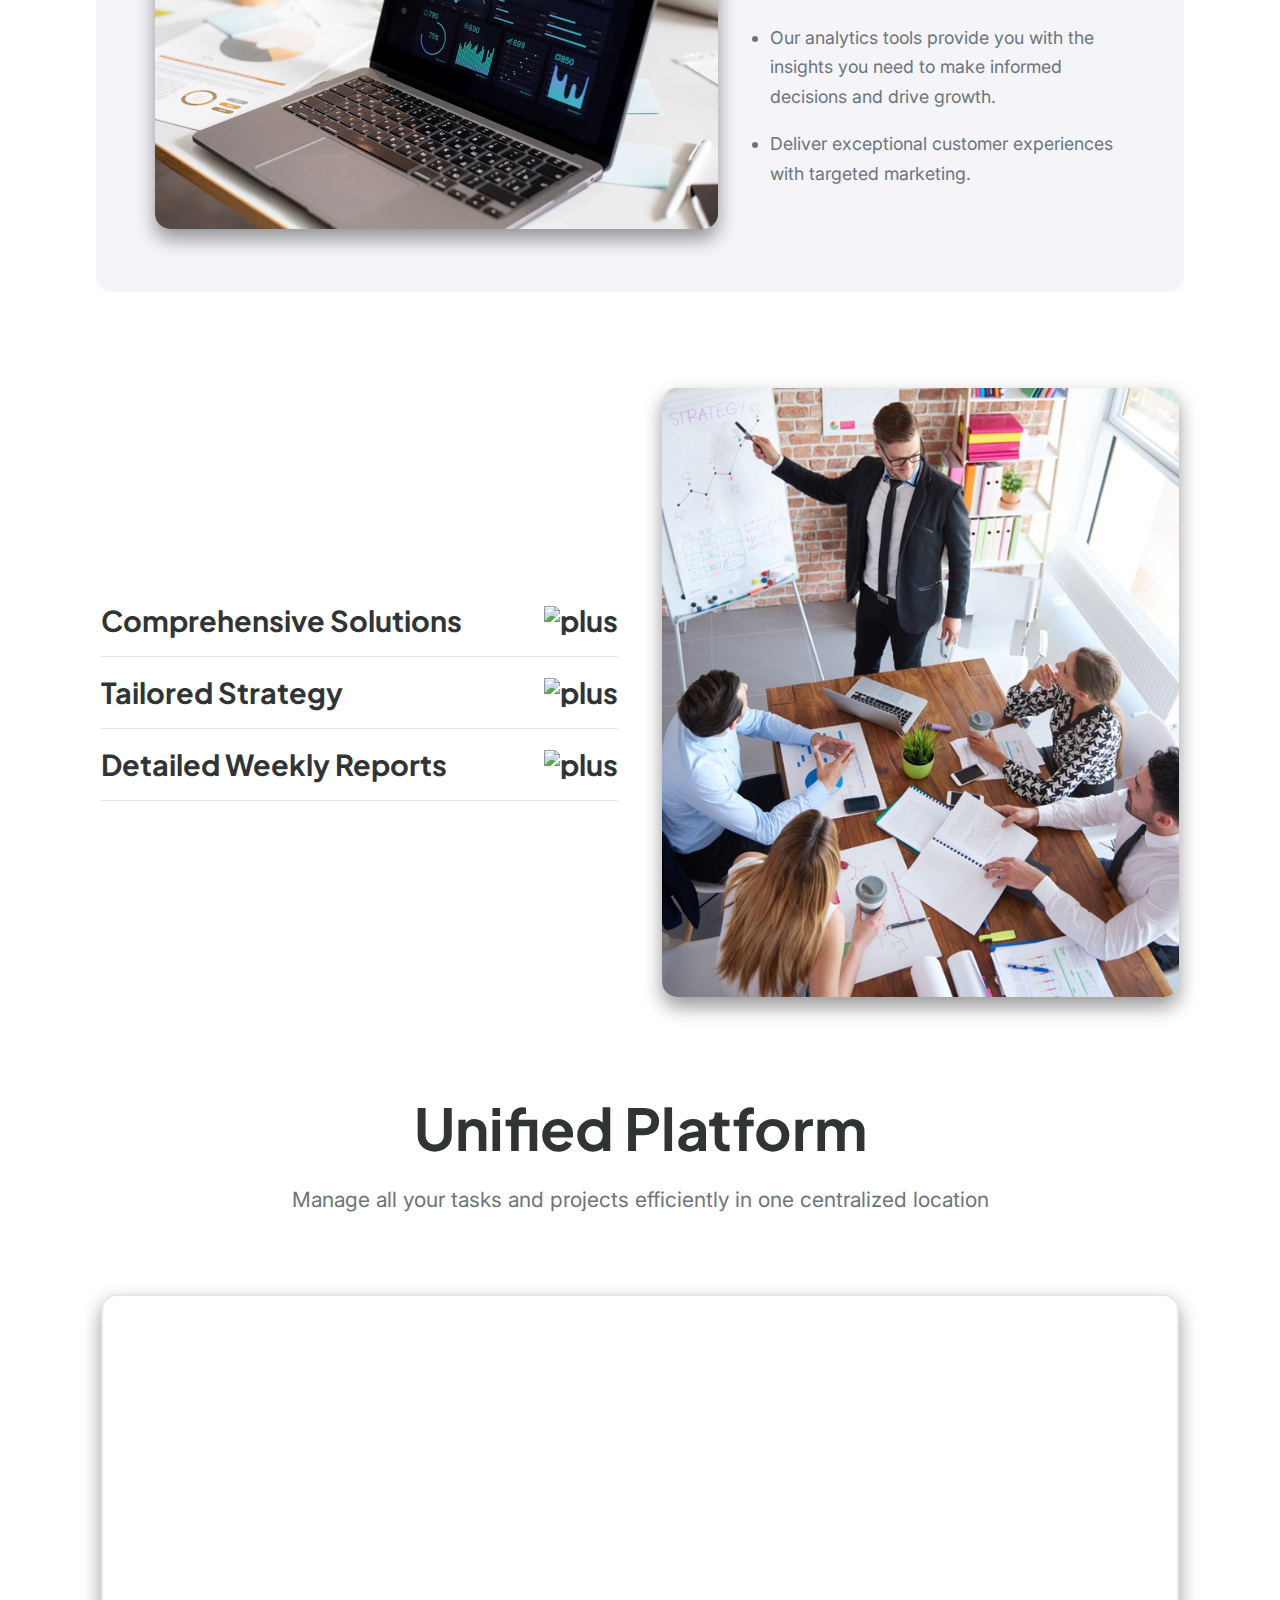
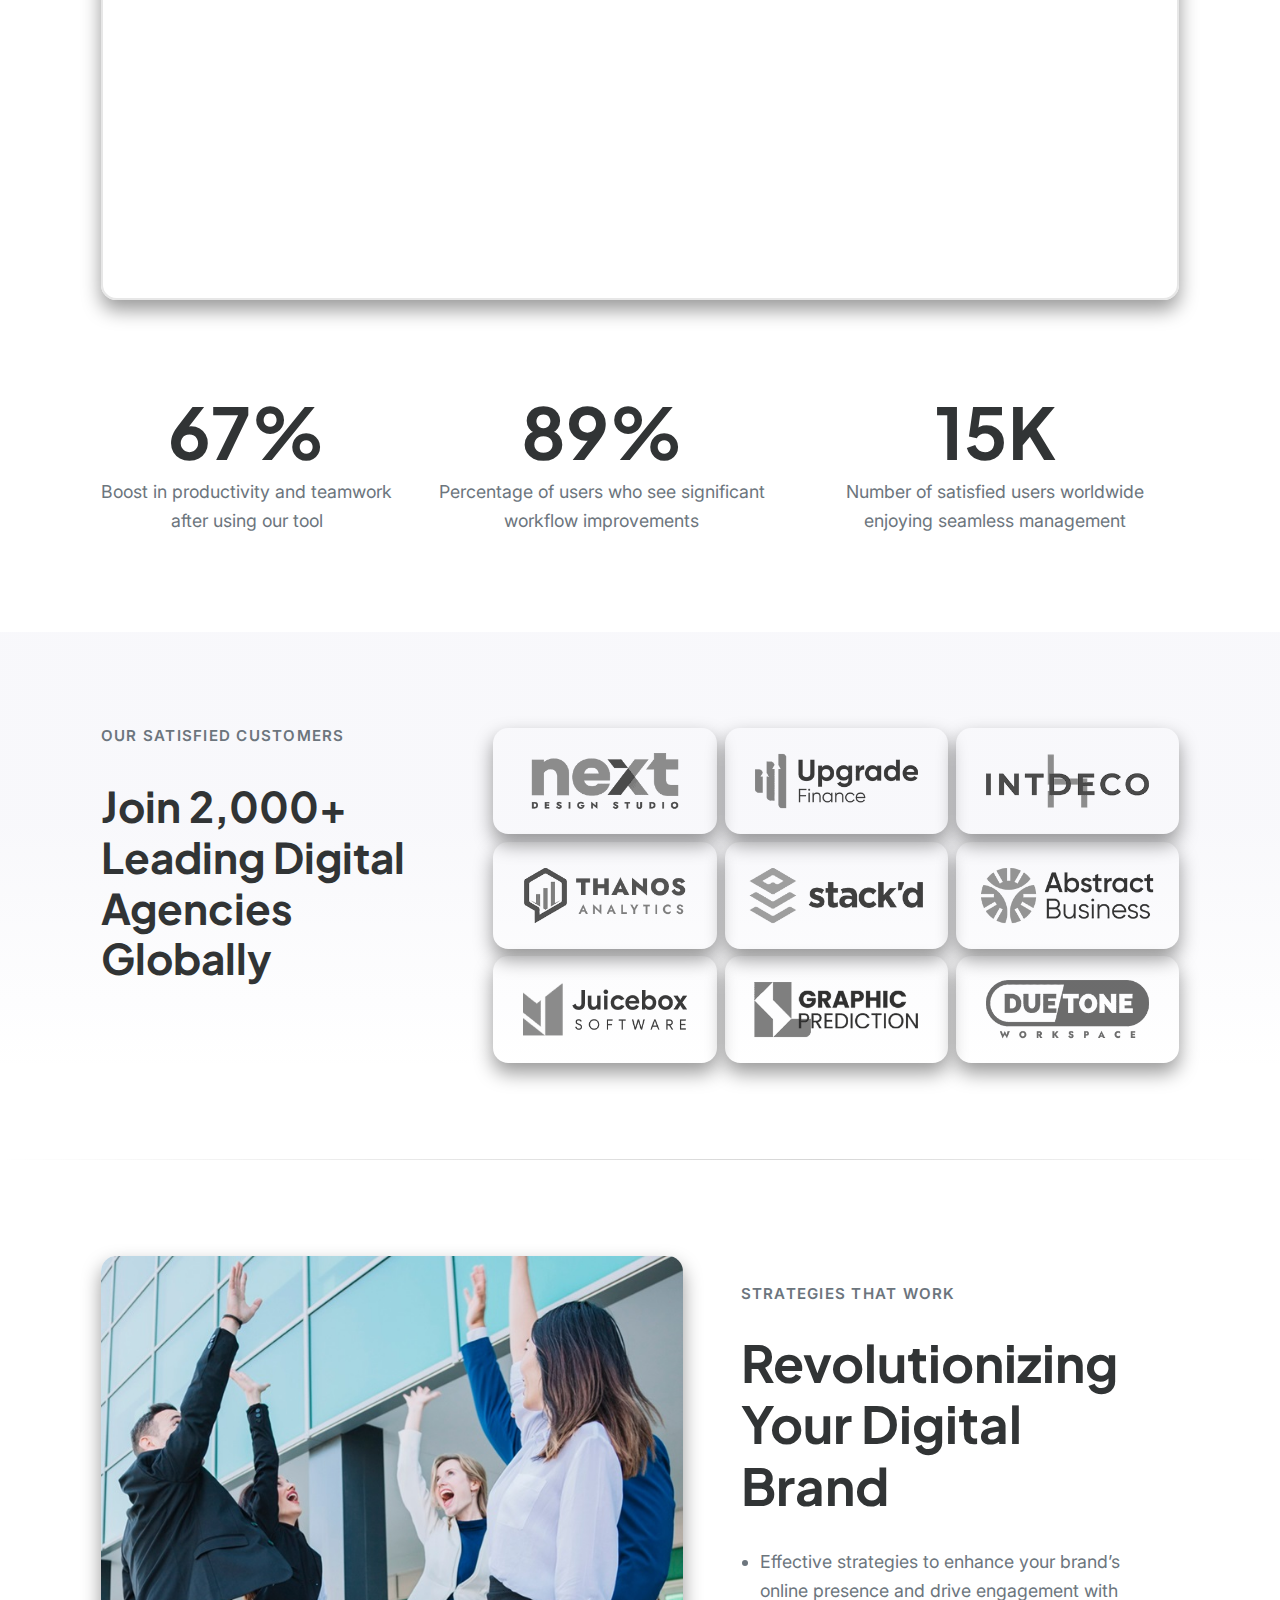
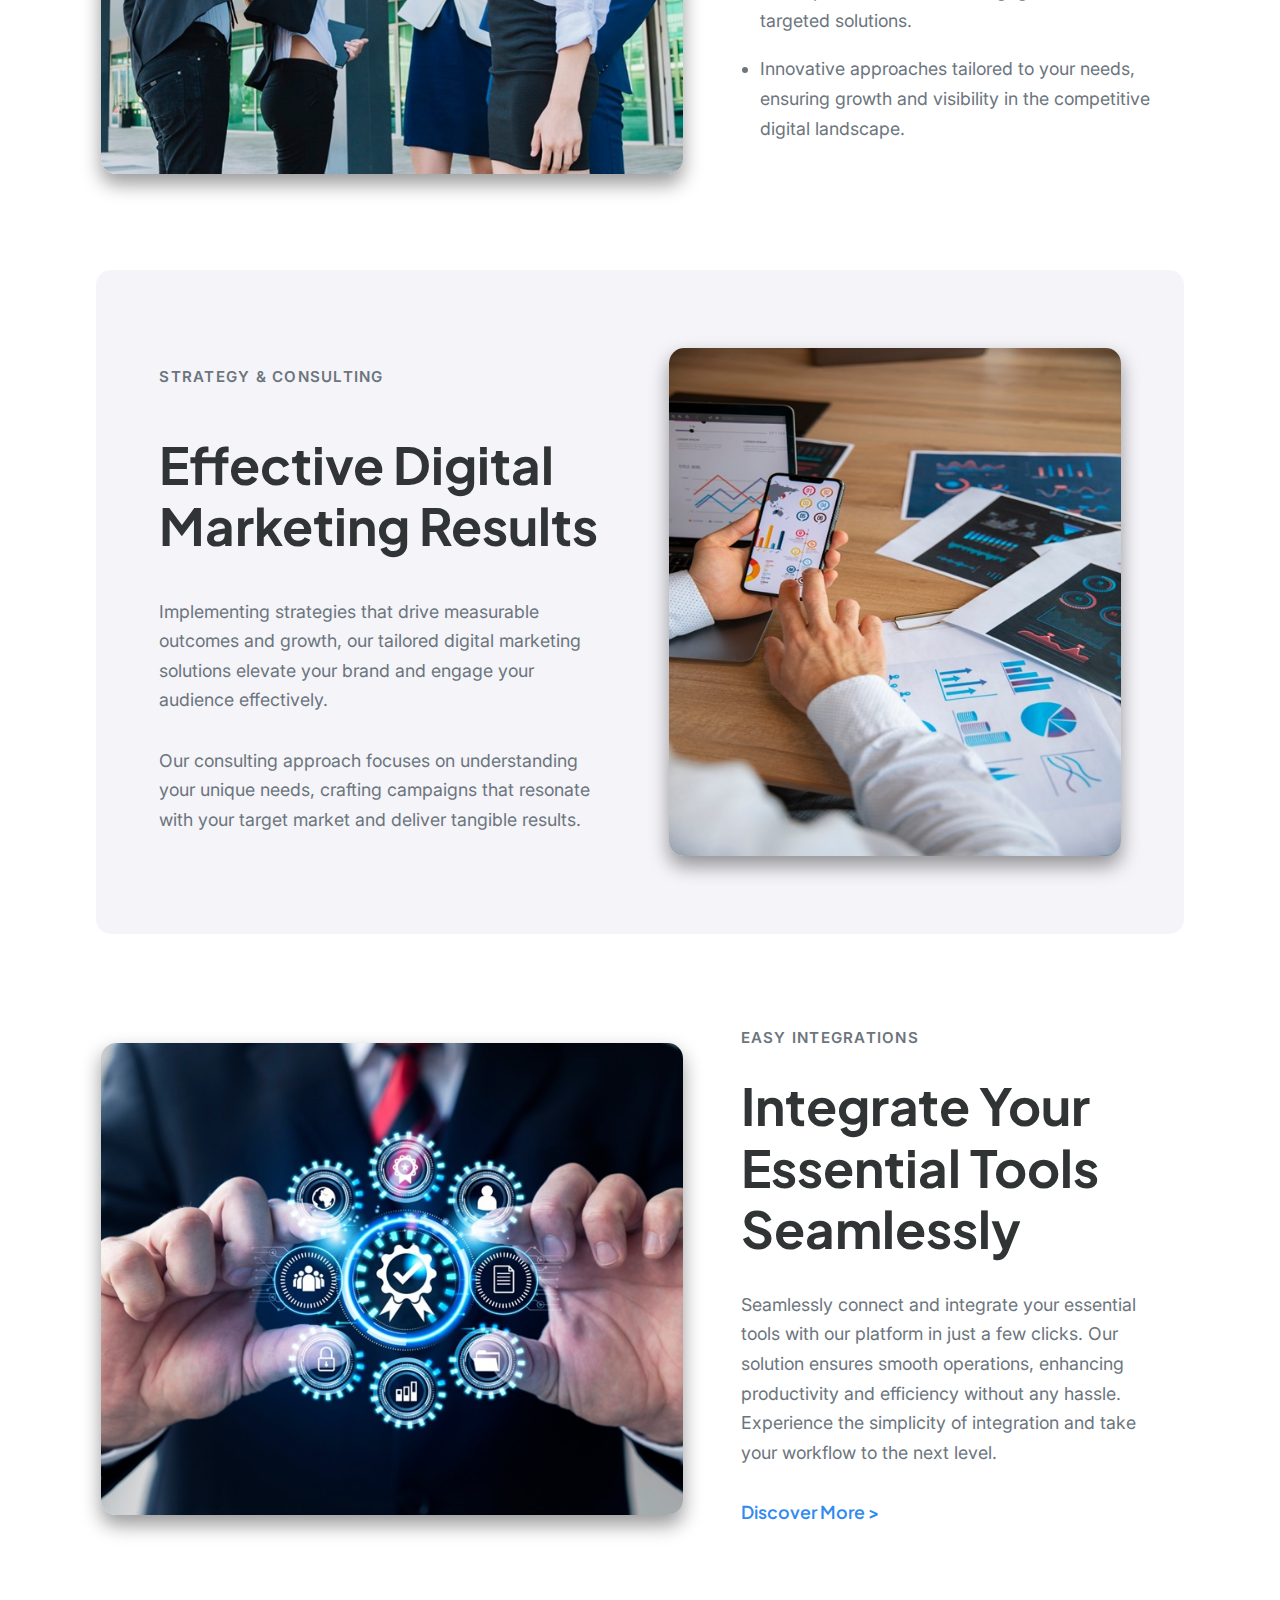
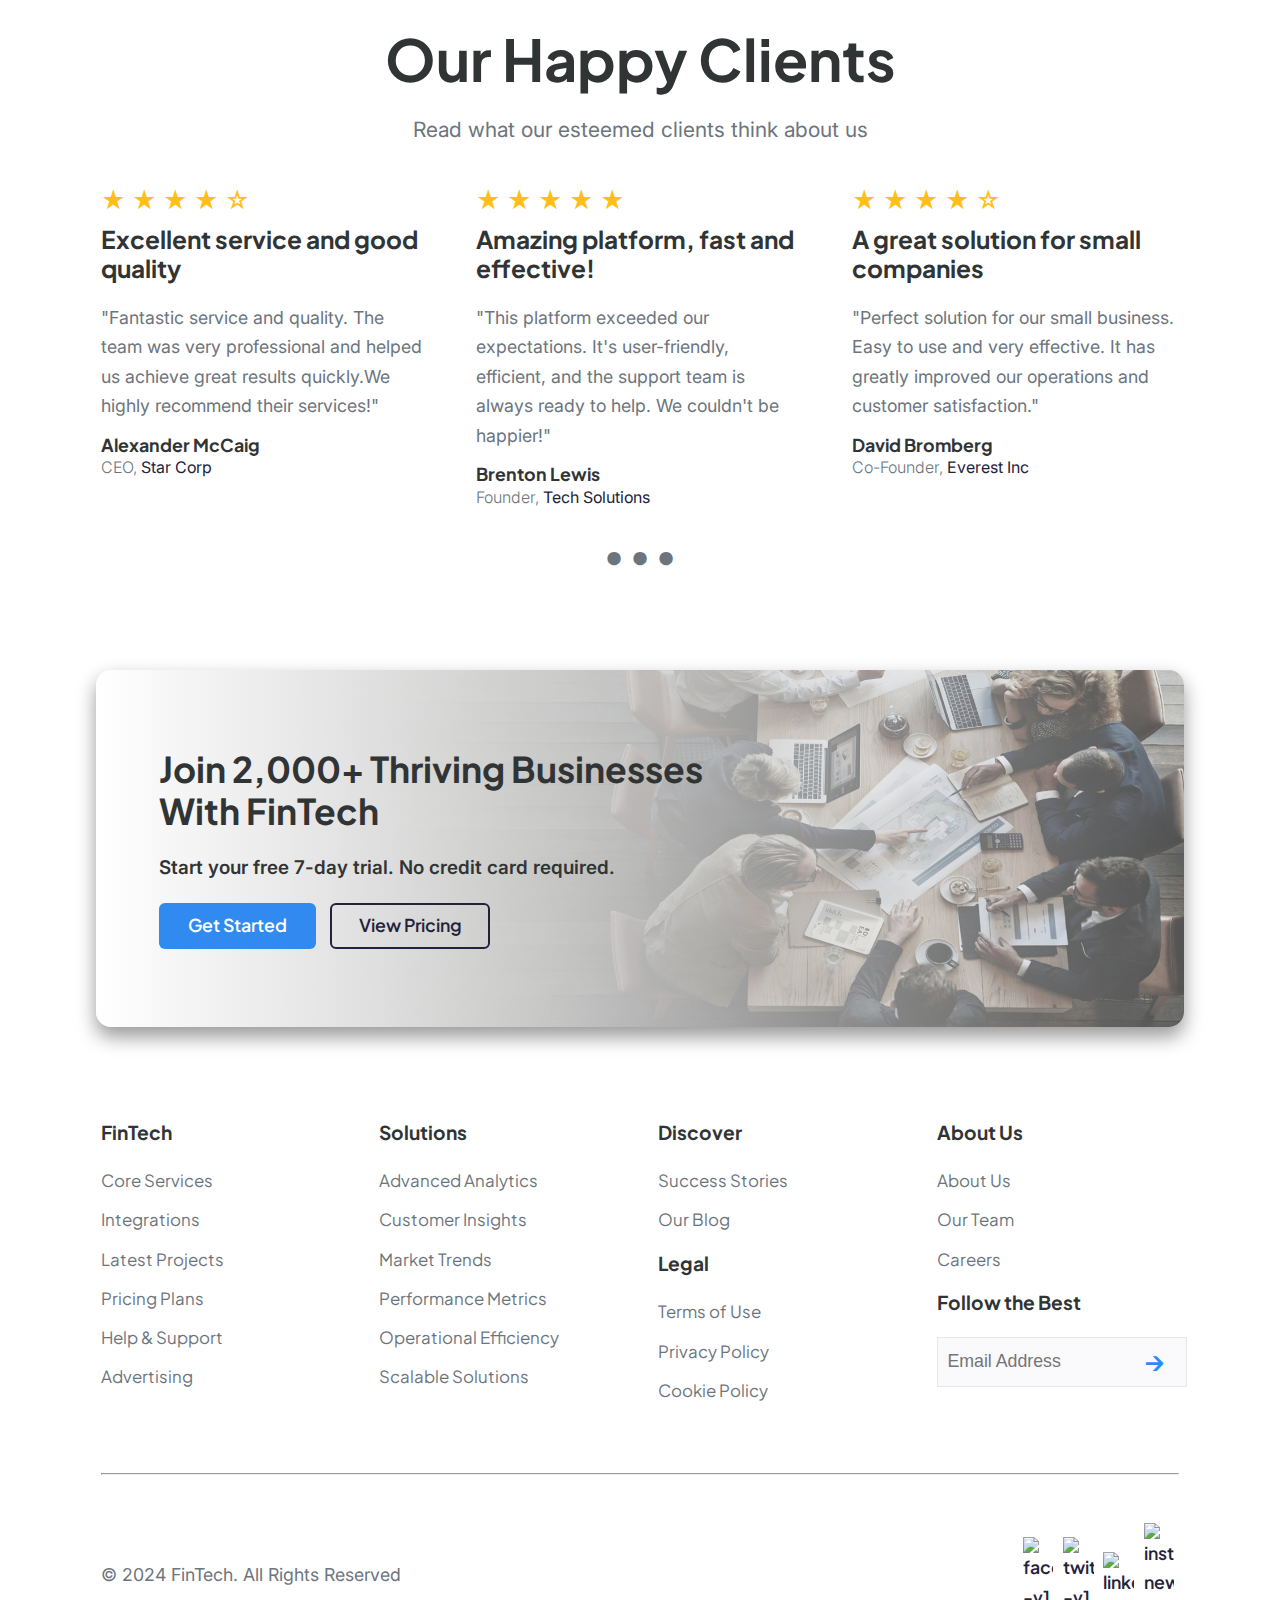
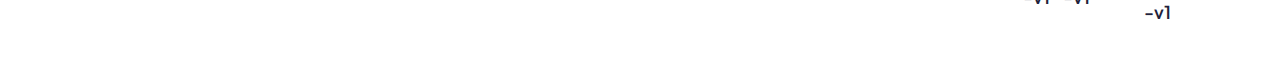
==== commit 0fbe4ba0: "11th iteration (adjustments)" ====
--- a/index.html
+++ b/index.html
@@ -621,19 +621,6 @@
                     /></span>
                   </h5>
                 </div>
-
-                <div class="features-progress-content-accordion-item-panel">
-                  <p>
-                    Our analytics tools help you transform your business by
-                    providing you with actionable insights and data driven
-                    recommendations.
-                  </p>
-
-                  <p>
-                    Enhance operational efficiency with streamlined processes.
-                    Craft personalized strategies to engage your audience.
-                  </p>
-                </div>
               </li>
 
               <li class="features-progress-content-accordion-item">
@@ -648,19 +635,6 @@
                     /></span>
                   </h5>
                 </div>
-
-                <div class="features-progress-content-accordion-item-panel">
-                  <p>
-                    Our analytics tools provide you with a personalized strategy
-                    that is tailored to your business needs and goals.
-                  </p>
-
-                  <p>
-                    Identify new business opportunities through market research
-                    and competitor analysis. Develop effective content
-                    strategies to engage your target audience.
-                  </p>
-                </div>
               </li>
 
               <li class="features-progress-content-accordion-item">
@@ -675,14 +649,6 @@
                     /></span>
                   </h5>
                 </div>
-
-                <div class="features-progress-content-accordion-item-panel">
-                  <p>
-                    Our detailed weekly analytics reports provide you with a
-                    comprehensive view of your business performance, allowing
-                    you to make informed decisions and drive growth.
-                  </p>
-                </div>
               </li>
             </ul>
           </div>
@@ -853,7 +819,7 @@
 
           <div class="testimonials-reviews-container">
             <!-- Testimonial 1 start -->
-            <div class="testimonials-review">
+            <div class="testimonials-review ts-review-1">
               <div class="testimonials-review-ratings">
                 <span>&#9733;</span>
                 <span>&#9733;</span>
@@ -877,7 +843,7 @@
             <!-- Testimonial 1 end -->
 
             <!-- Testimonial 2 start -->
-            <div class="testimonials-review">
+            <div class="testimonials-review ts-review-2">
               <div class="testimonials-review-ratings">
                 <span>&#9733;</span>
                 <span>&#9733;</span>
@@ -901,7 +867,7 @@
             <!-- Testimonial 2 end -->
 
             <!-- Testimonial 3 start -->
-            <div class="testimonials-review">
+            <div class="testimonials-review ts-review-3">
               <div class="testimonials-review-ratings">
                 <span>&#9733;</span>
                 <span>&#9733;</span>
@@ -1053,6 +1019,82 @@
               </div>
             </div>
           </div>
+          <!-- mobile footer -->
+          <div class="mobile-footer-container mobile-footer">
+            <div class="mobile-footer-accordion-container">
+              <ul class="mobile-footer-accordion">
+                <li class="mobile-footer-accordion-item">
+                  <div class="mobile-footer-accordion-item-thumb">
+                    <h5>
+                      Fintech
+                      <span
+                        ><img
+                          src="https://img.icons8.com/android/24/228BE6/plus.png"
+                          alt="plus"
+                          class="accordion-icon"
+                      /></span>
+                    </h5>
+                  </div>
+                </li>
+
+                <li class="mobile-footer-accordion-item">
+                  <div class="mobile-footer-accordion-item-thumb">
+                    <h5>
+                      Solutions
+                      <span
+                        ><img
+                          src="https://img.icons8.com/android/24/228BE6/plus.png"
+                          alt="plus"
+                          class="accordion-icon"
+                      /></span>
+                    </h5>
+                  </div>
+                </li>
+
+                <li class="mobile-footer-accordion-item">
+                  <div class="mobile-footer-accordion-item-thumb">
+                    <h5>
+                      Discover
+                      <span
+                        ><img
+                          src="https://img.icons8.com/android/24/228BE6/plus.png"
+                          alt="plus"
+                          class="accordion-icon"
+                      /></span>
+                    </h5>
+                  </div>
+                </li>
+
+                <li class="mobile-footer-accordion-item">
+                  <div class="mobile-footer-accordion-item-thumb">
+                    <h5>
+                      Legal
+                      <span
+                        ><img
+                          src="https://img.icons8.com/android/24/228BE6/plus.png"
+                          alt="plus"
+                          class="accordion-icon"
+                      /></span>
+                    </h5>
+                  </div>
+                </li>
+
+                <li class="mobile-footer-accordion-item">
+                  <div class="mobile-footer-accordion-item-thumb">
+                    <h5>
+                      About Us
+                      <span
+                        ><img
+                          src="https://img.icons8.com/android/24/228BE6/plus.png"
+                          alt="plus"
+                          class="accordion-icon"
+                      /></span>
+                    </h5>
+                  </div>
+                </li>
+              </ul>
+            </div>
+          </div>
           <!-- footer-section-text-container end-->
           <hr />
           <!-- xxxxxx -->
--- a/style.css
+++ b/style.css
@@ -606,8 +606,8 @@
 }
 
 .incredible-features-container {
-  /* width: 85%;
-  margin: 0 auto; */
+  width: 85%;
+  margin: 0 auto;
   display: flex;
   flex-direction: column;
 }
@@ -685,8 +685,8 @@
 }
 
 .features-content-section-container {
-  /* width: 85%;
-  margin: 0 auto; */
+  width: 85%;
+  margin: 0 auto;
   display: flex;
   gap: 2rem;
 }
@@ -787,8 +787,8 @@
 }
 
 .features-solutions-container {
-  /* width: 85%;
-  margin: 0 auto; */
+  width: 85%;
+  margin: 0 auto;
   display: flex;
   flex-direction: column;
   align-items: center;
@@ -863,8 +863,8 @@
 }
 
 .feature-solutions-progress-container {
-  /* width: 85%;
-  margin: 0 auto; */
+  width: 85%;
+  margin: 0 auto;
   background-color: #f4f4f9;
   padding: 6.5rem 6rem;
   border: 1px solid transparent;
@@ -931,8 +931,8 @@
 }
 
 .features-progress-content-container {
-  /* width: 85%;
-  margin: 0 auto; */
+  width: 85%;
+  margin: 0 auto;
   display: flex;
   justify-content: space-between;
   align-items: center;
@@ -972,6 +972,7 @@
 }
 
 .features-progress-content-accordion-item-thumb img {
+  margin-left: 2rem;
   width: 2.4rem;
   height: 2.4rem;
 }
@@ -1022,8 +1023,8 @@
 }
 
 .features-video-content-container {
-  /* width: 85%;
-  margin: 0 auto; */
+  width: 85%;
+  margin: 0 auto;
   display: flex;
   flex-direction: column;
   align-items: center;
@@ -1059,7 +1060,7 @@
 .video-wrapper {
   position: relative;
   width: 100%;
-  padding-bottom: 56.25%; /* 16:9 aspect ratio */
+  padding-bottom: 56.25%;
   height: 0;
 }
 
@@ -1088,8 +1089,8 @@
 }
 
 .features-statistics-second-container {
-  /* width: 85%;
-  margin: 0 auto; */
+  width: 85%;
+  margin: 0 auto;
   display: flex;
   justify-content: space-evenly;
   align-items: center;
@@ -1134,8 +1135,8 @@
 }
 
 .features-customers-container {
-  /* width: 85%;
-  margin: 0 auto; */
+  width: 85%;
+  margin: 0 auto;
   display: flex;
   gap: 6rem;
 }
@@ -1193,8 +1194,8 @@
 }
 
 .features-works-container {
-  /* width: 85%;
-  margin: 0 auto; */
+  width: 85%;
+  margin: 0 auto;
   display: flex;
   align-items: center;
   gap: 6rem;
@@ -1265,8 +1266,8 @@
 }
 
 .features-marketing-container {
-  /* width: 85%;
-  margin: 0 auto; */
+  width: 85%;
+  margin: 0 auto;
   background-color: #f4f4f9;
   border: 1px solid transparent;
   border-radius: 1.6rem;
@@ -1334,8 +1335,8 @@
 }
 
 .features-discover-container {
-  /* width: 85%;
-  margin: 0 auto; */
+  width: 85%;
+  margin: 0 auto;
   display: flex;
   align-items: center;
   gap: 6rem;
@@ -1420,8 +1421,8 @@
 }
 
 .testimonials-container {
-  /* width: 85%;
-  margin: 0 auto; */
+  width: 85%;
+  margin: 0 auto;
   display: flex;
   flex-direction: column;
   align-items: center;
@@ -1539,7 +1540,7 @@
 }
 
 .banner-container {
-  /* width: 85%; */
+  width: 85%;
   background-image: linear-gradient(
       to right,
       rgba(255, 255, 255, 0.999),
@@ -1630,8 +1631,8 @@
 }
 
 .footer-container {
-  /* width: 85%;
-  margin: 0 auto; */
+  width: 85%;
+  margin: 0 auto;
   display: flex;
   flex-direction: column;
   gap: 5rem;
@@ -1715,13 +1716,58 @@
   display: flex;
   justify-content: center;
   align-items: center;
-  gap: 1rem;
+}
+
+.footer-section-bottom-list li a {
+  padding: 0 0.5rem;
 }
 
 .footer-section-bottom-list li a img {
   max-width: 3.2rem;
   height: auto;
   vertical-align: middle;
+}
+
+.mobile-footer {
+  display: none;
+}
+
+.mobile-footer-container {
+  width: 85%;
+  margin: 0 auto;
+}
+
+.mobile-footer-accordion {
+  display: flex;
+  flex-direction: column;
+  list-style: none;
+}
+
+.mobile-footer-accordion-item {
+  width: 100%;
+  color: #212529;
+  background-color: transparent;
+  padding: 2.2rem 0;
+  border: none;
+  border-bottom: 1.5px solid #e7e7e7;
+}
+
+.mobile-footer-accordion-item-thumb h5 {
+  color: #313435;
+  font-family: var(--font-heading);
+  font-size: 3.0056rem;
+  font-weight: 700;
+  line-height: 3.0056rem;
+  display: flex;
+  align-items: center;
+  justify-content: space-between;
+  cursor: pointer;
+}
+
+.mobile-footer-accordion-item-thumb img {
+  margin-left: 2rem;
+  width: 2.4rem;
+  height: 2.4rem;
 }
 
 /* ******************** */
@@ -1918,6 +1964,27 @@
     flex-direction: column;
   }
 
+  .features-content-section-img-container {
+    order: -1;
+    text-align: center;
+  }
+
+  .features-content-section-img {
+    margin-left: 0;
+    width: 100%;
+    height: auto;
+    vertical-align: middle;
+  }
+
+  .features-content-section-container {
+    flex-direction: column;
+    gap: 4rem;
+  }
+
+  .features-solutions-box {
+    flex: 0 0 48%;
+  }
+
   .statistic-block,
   .statistic-container,
   .features-container {
@@ -1940,6 +2007,104 @@
     align-items: center;
     gap: 5rem;
   }
+
+  .features-solutions-box {
+    flex: 0 0 100%;
+    flex-direction: column;
+    align-items: center;
+    text-align: center;
+  }
+
+  .features-solutions-box img {
+    align-self: center;
+  }
+
+  .features-solutions-box-container {
+    gap: 5rem;
+  }
+
+  .feature-solutions-progress-container {
+    flex-direction: column;
+    gap: 5rem;
+  }
+
+  .feature-solutions-progress-img {
+    order: -1;
+    max-width: 100%;
+  }
+
+  .features-progress-content-container {
+    flex-direction: column;
+    gap: 5rem;
+  }
+
+  .features-progress-content-img-container {
+    order: -1;
+  }
+
+  .features-statistics-second-container {
+    flex-direction: column;
+    gap: 5rem;
+  }
+
+  .features-customers-container {
+    flex-direction: column;
+    gap: 5rem;
+  }
+
+  .features-customers-text {
+    text-align: center;
+  }
+
+  .features-works-container {
+    flex-direction: column;
+    gap: 5rem;
+  }
+
+  .features-marketing-container {
+    flex-direction: column;
+    gap: 5rem;
+  }
+
+  .features-marketing-img-container {
+    order: -1;
+  }
+
+  .features-discover-container {
+    flex-direction: column;
+    gap: 5rem;
+  }
+
+  .testimonials-reviews-container {
+    flex-direction: column;
+  }
+
+  .ts-review-2,
+  .ts-review-3 {
+    display: none;
+  }
+
+  .testimonials-review {
+    text-align: center;
+  }
+
+  .testimonials-review-text {
+    align-items: center;
+  }
+
+  .footer-section-text-container {
+    display: none;
+  }
+
+  .mobile-footer {
+    display: block;
+  }
+
+  .footer-section-bottom {
+    flex-direction: column;
+    gap: 2rem;
+    align-items: start;
+  }
 }
 
 /* xs */
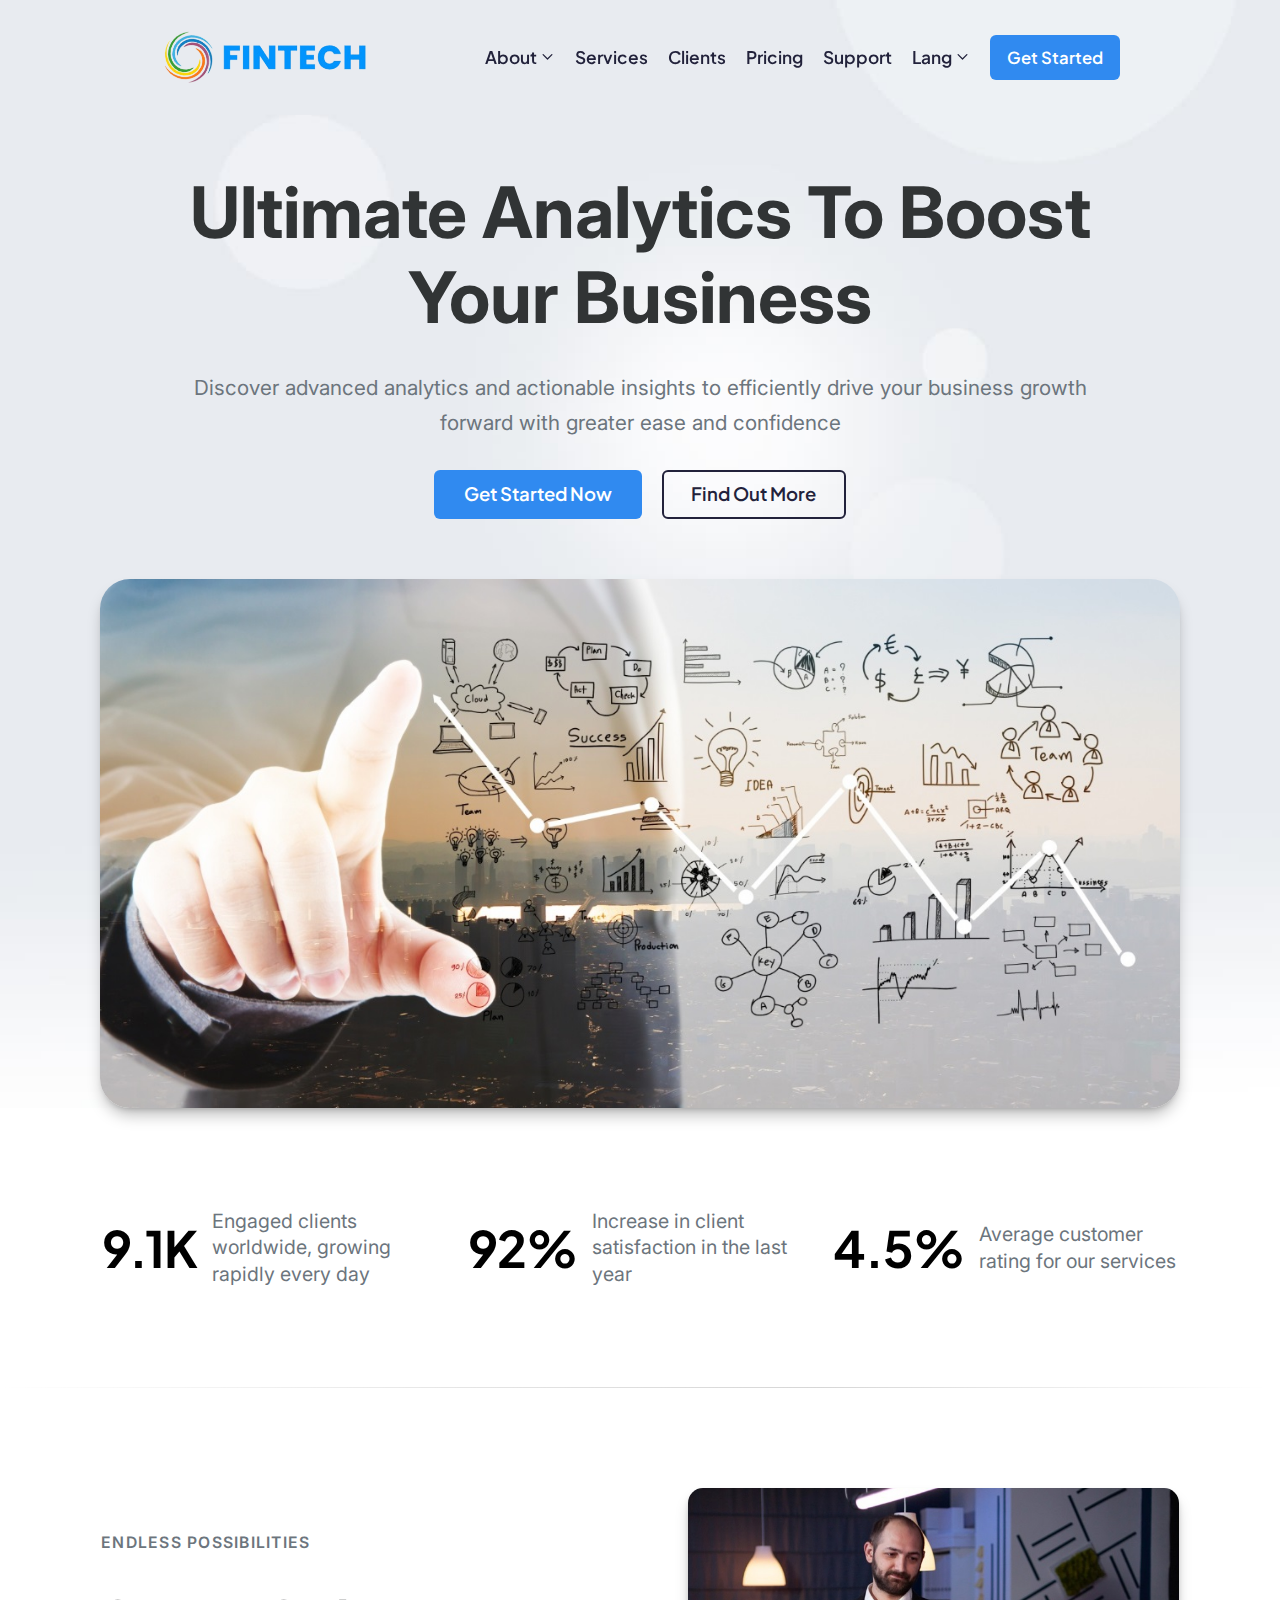
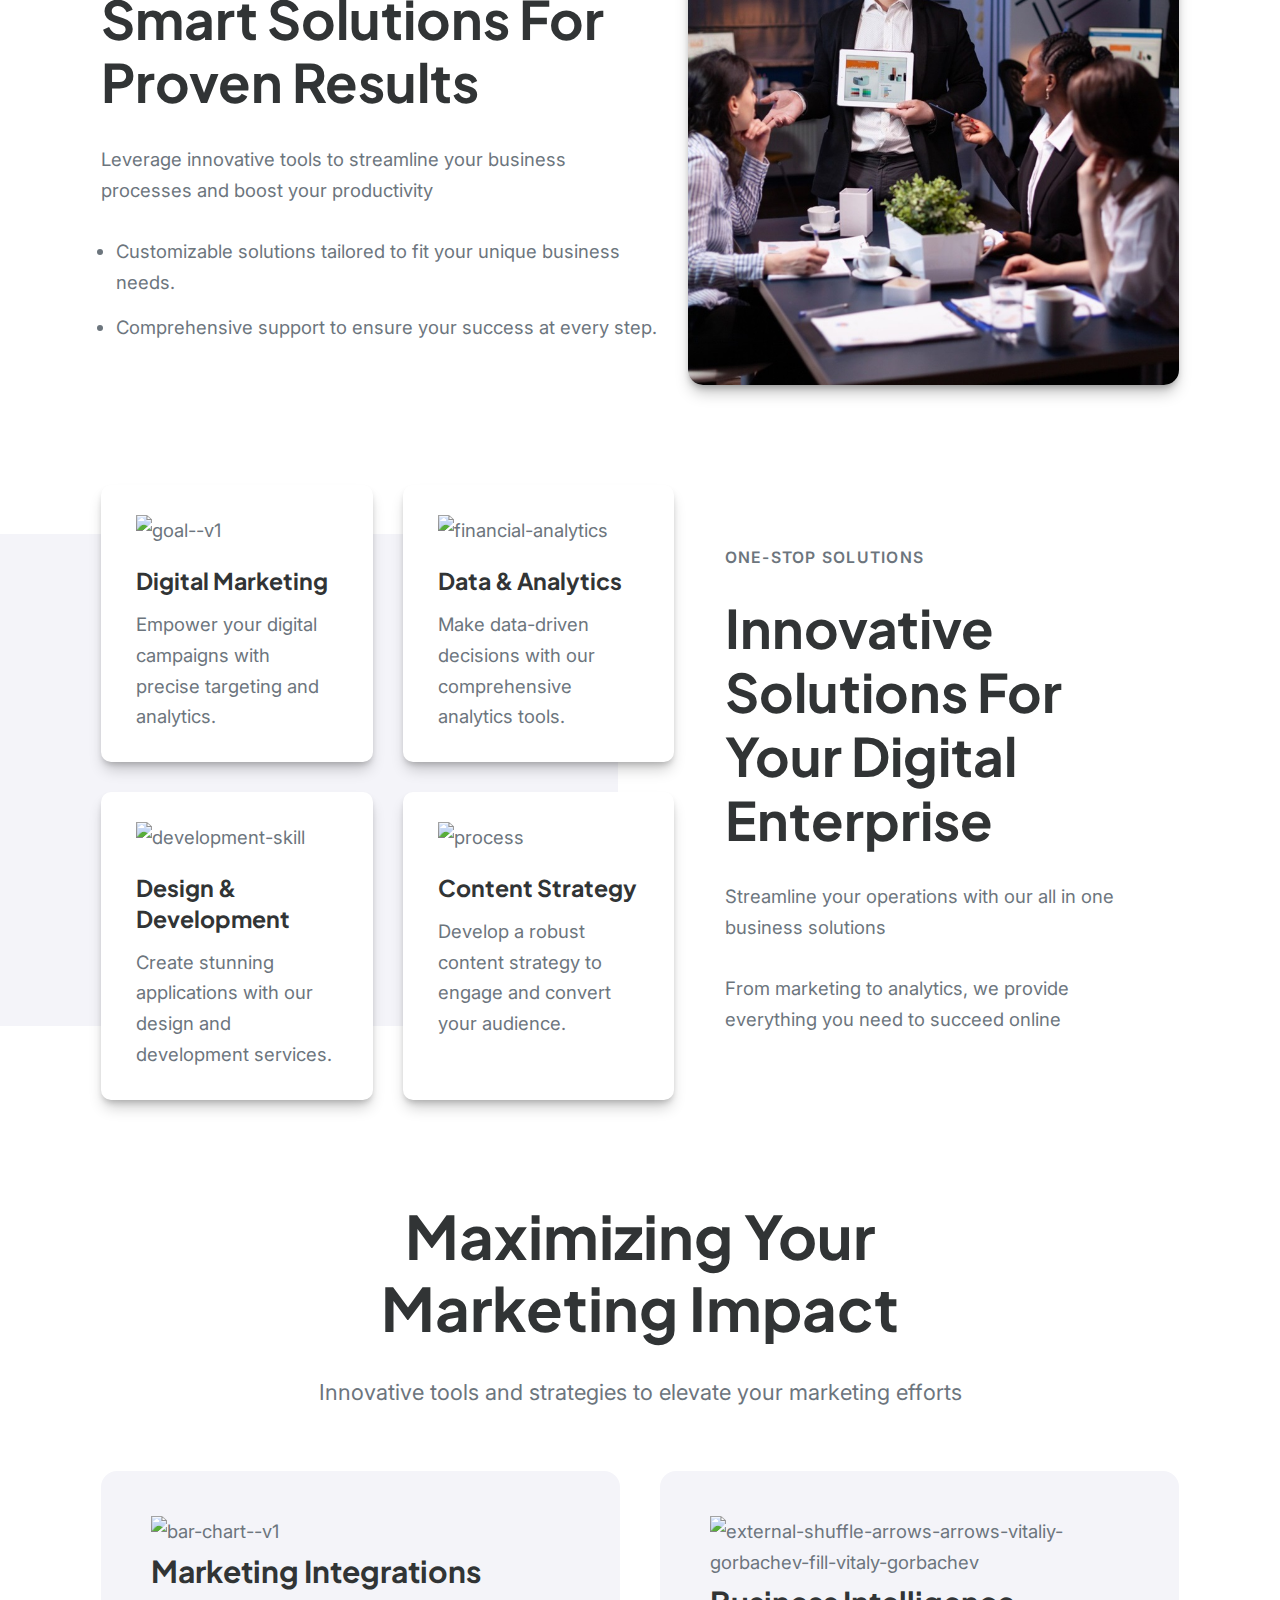
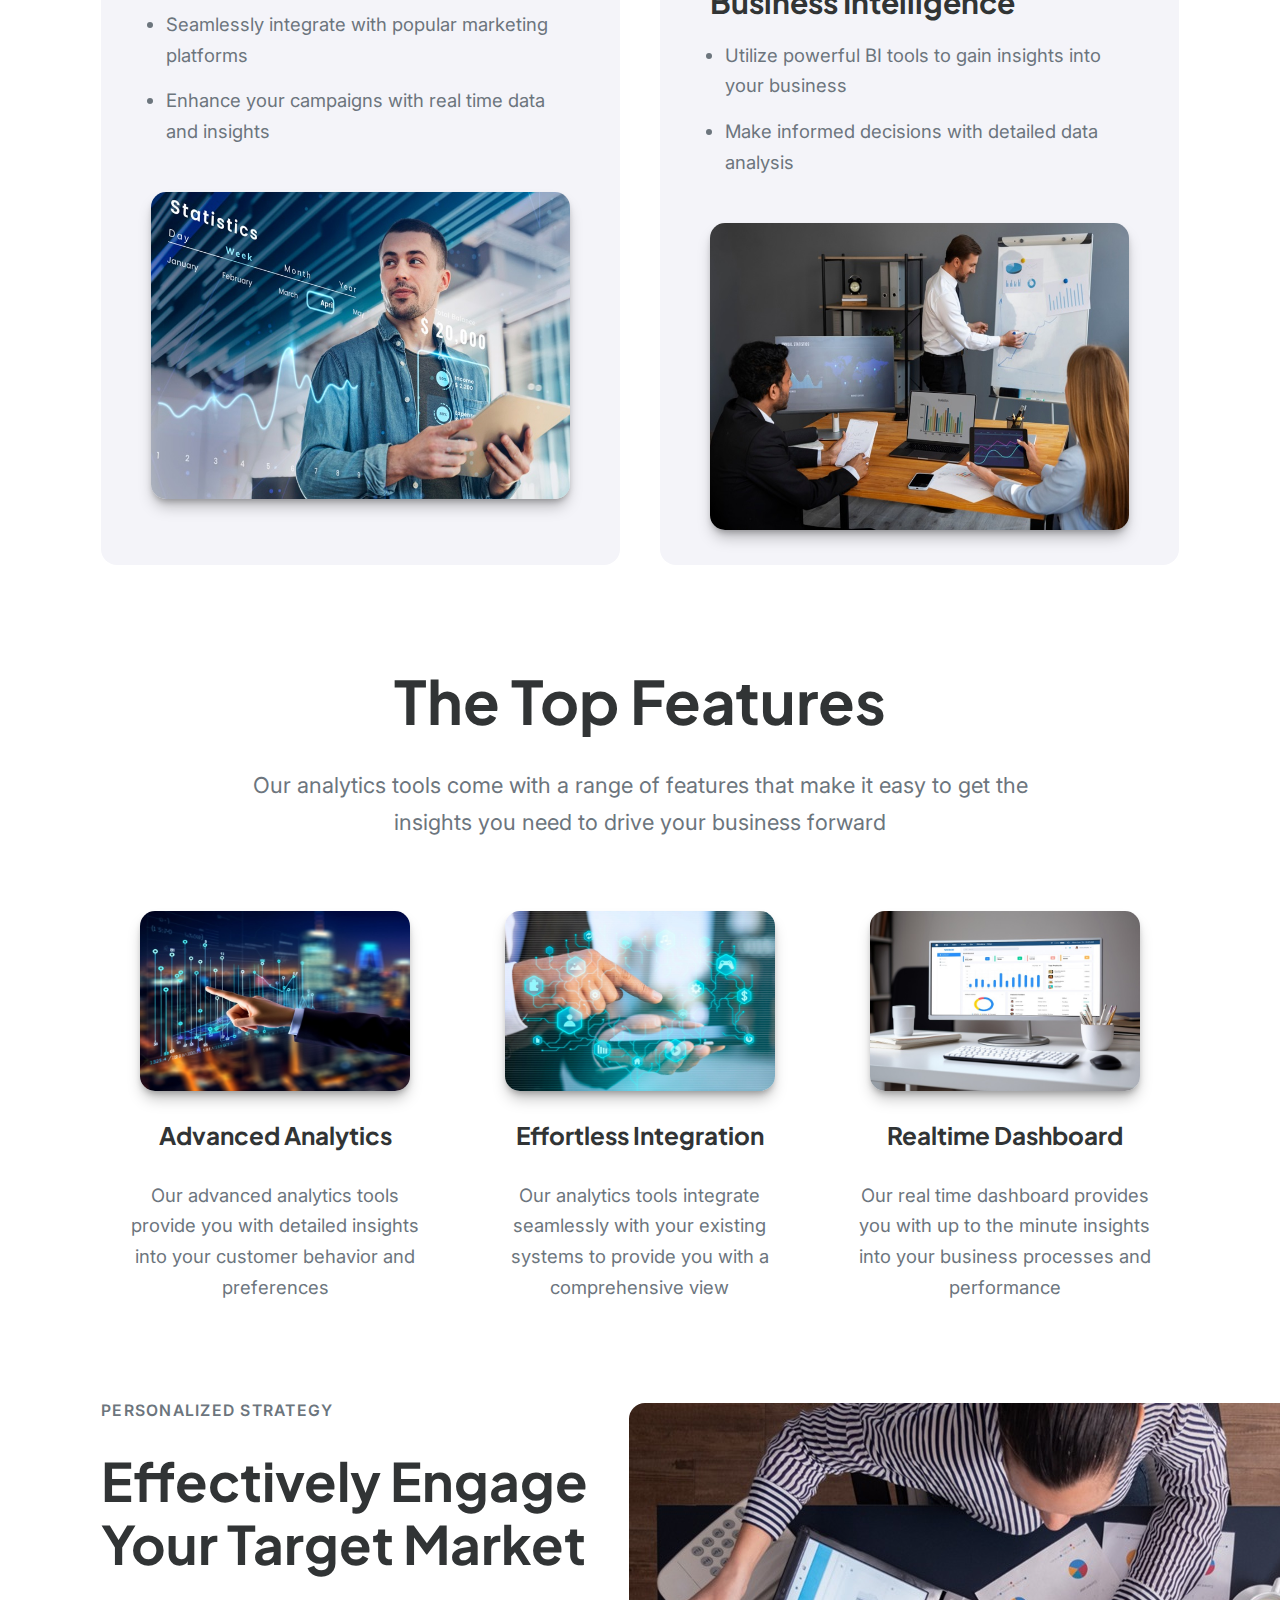
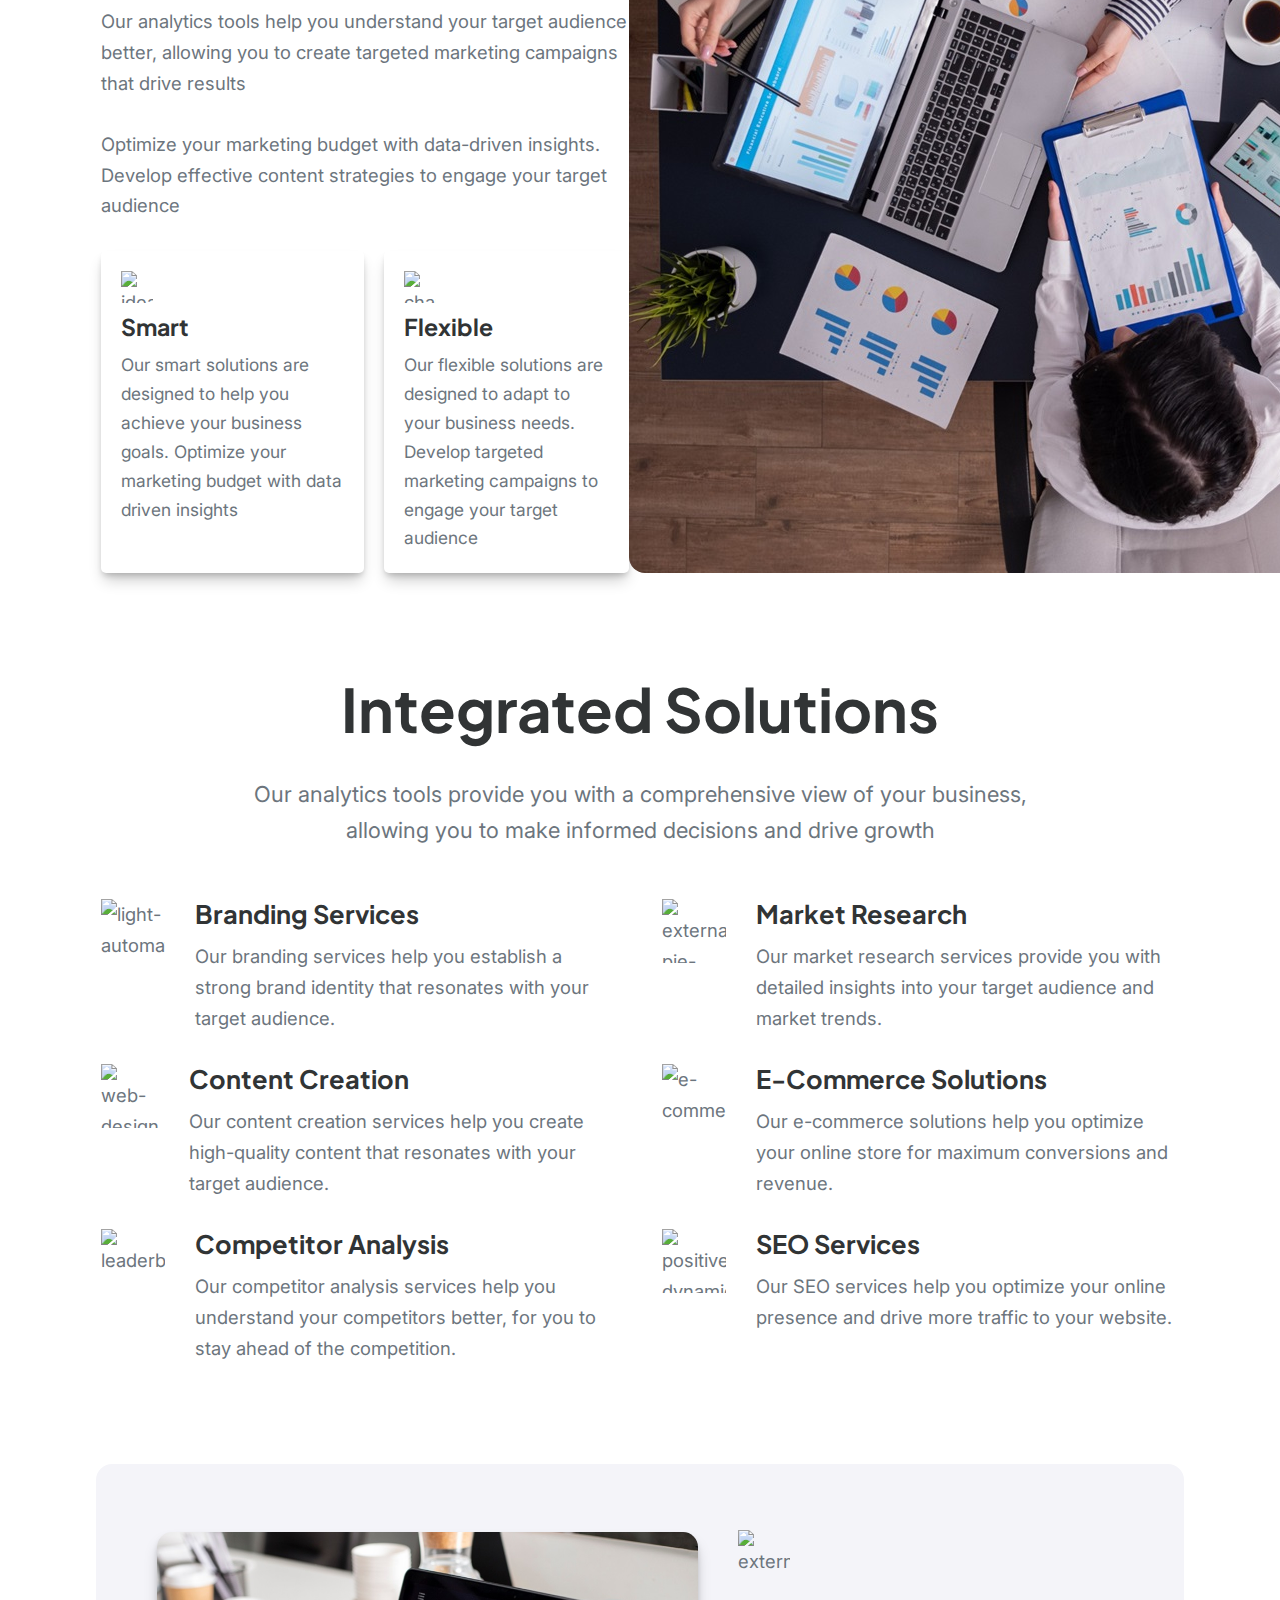
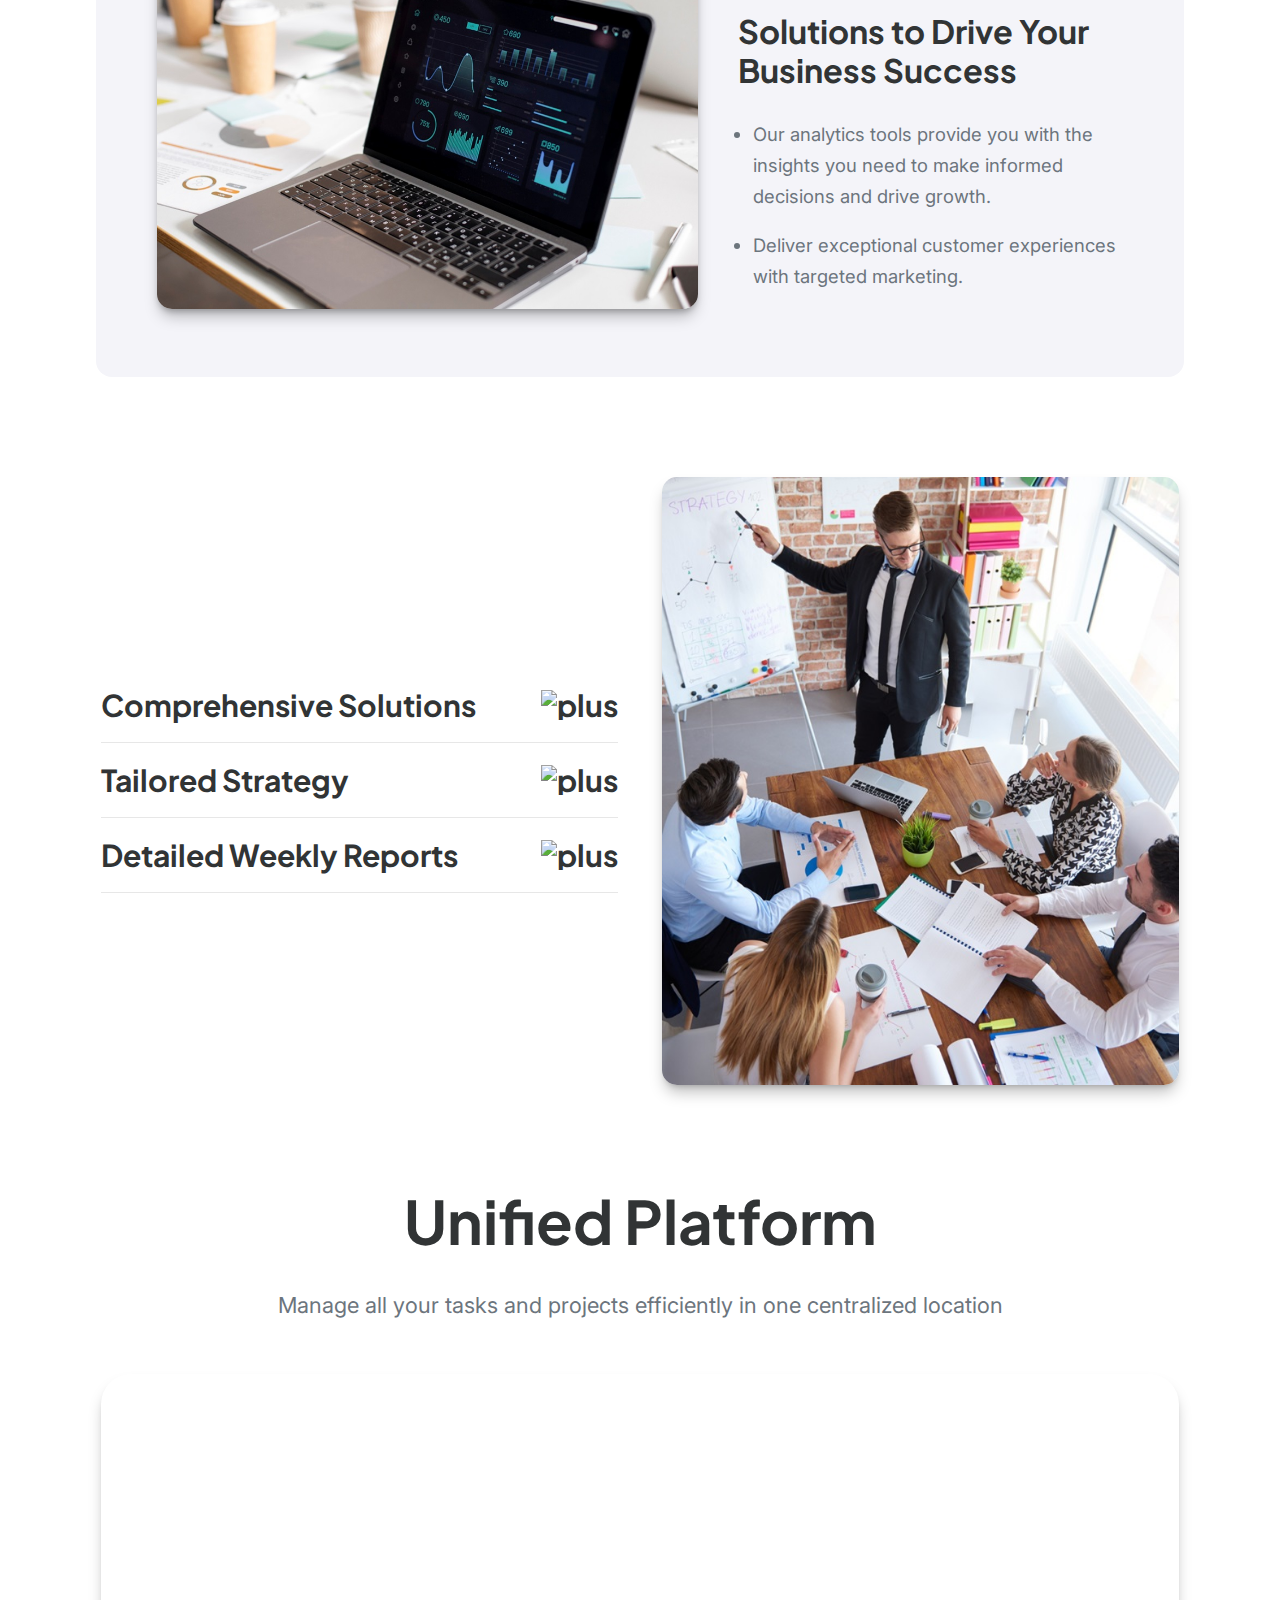
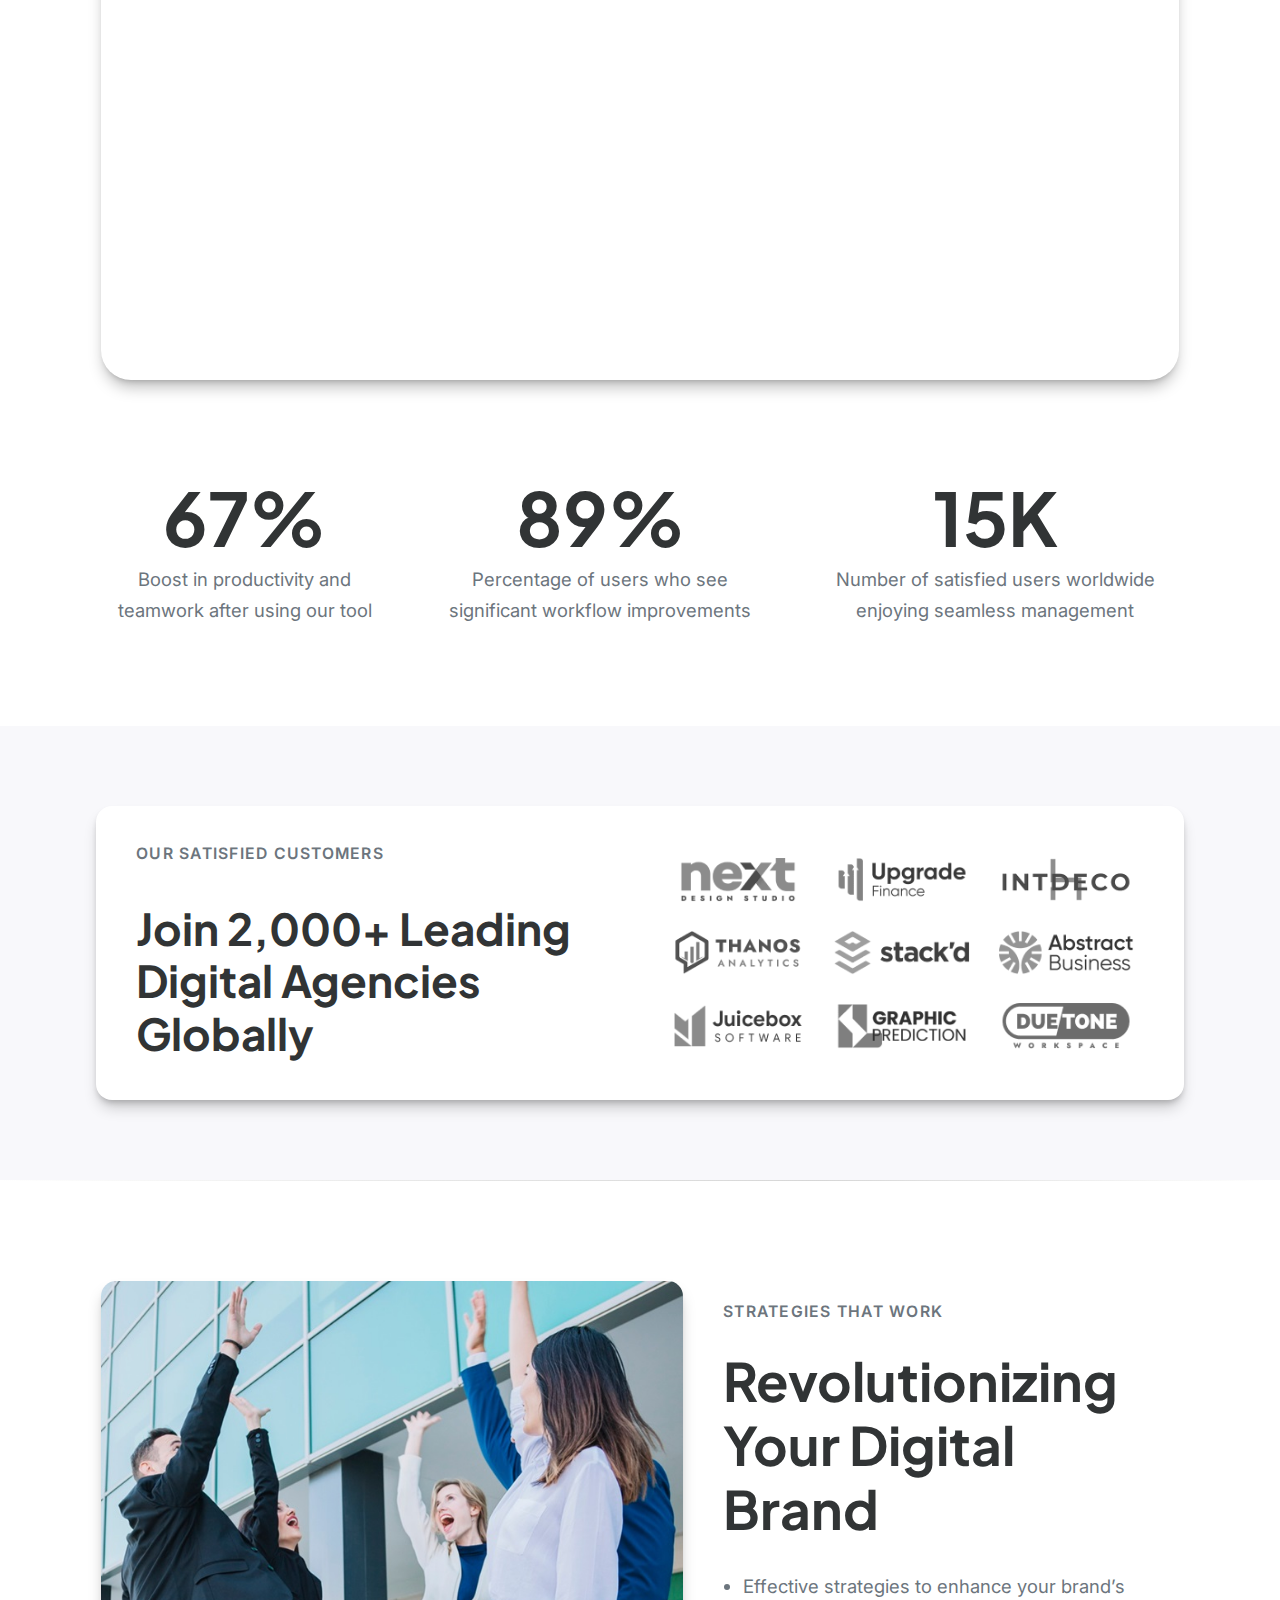
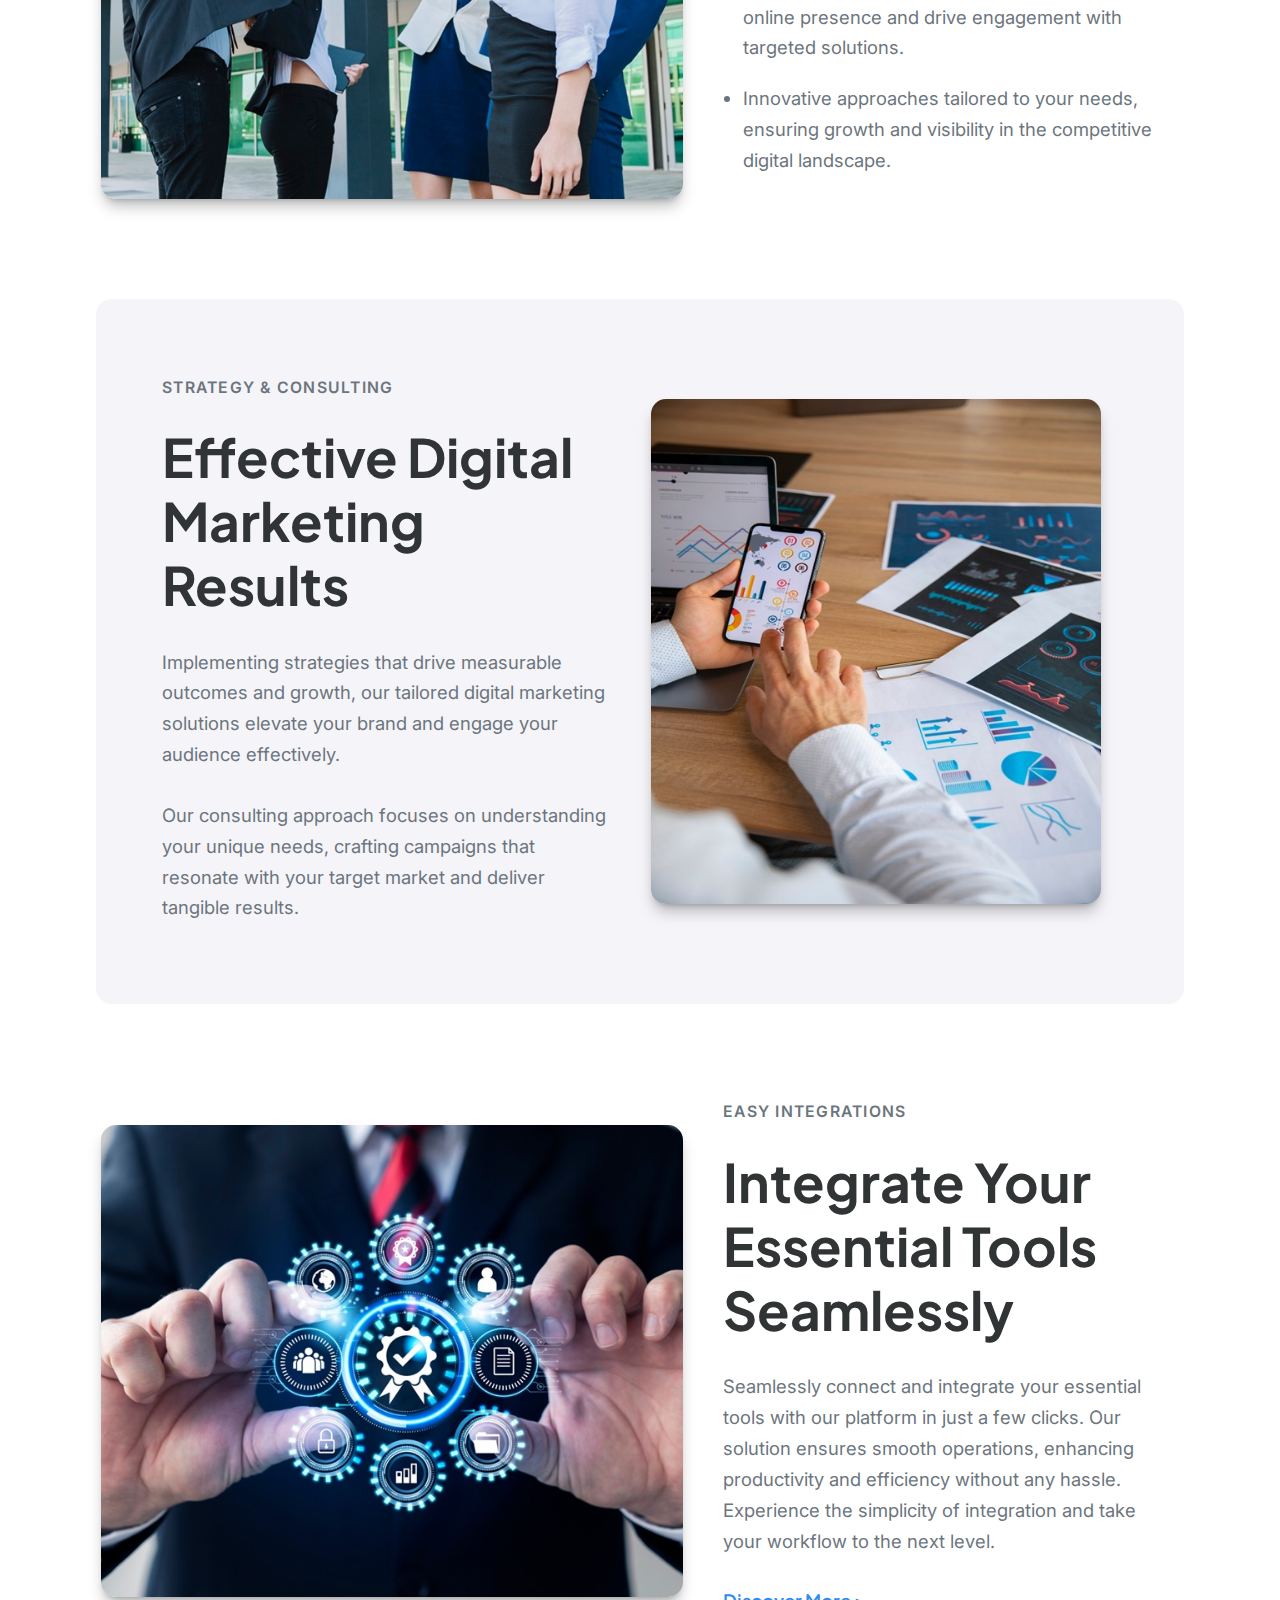
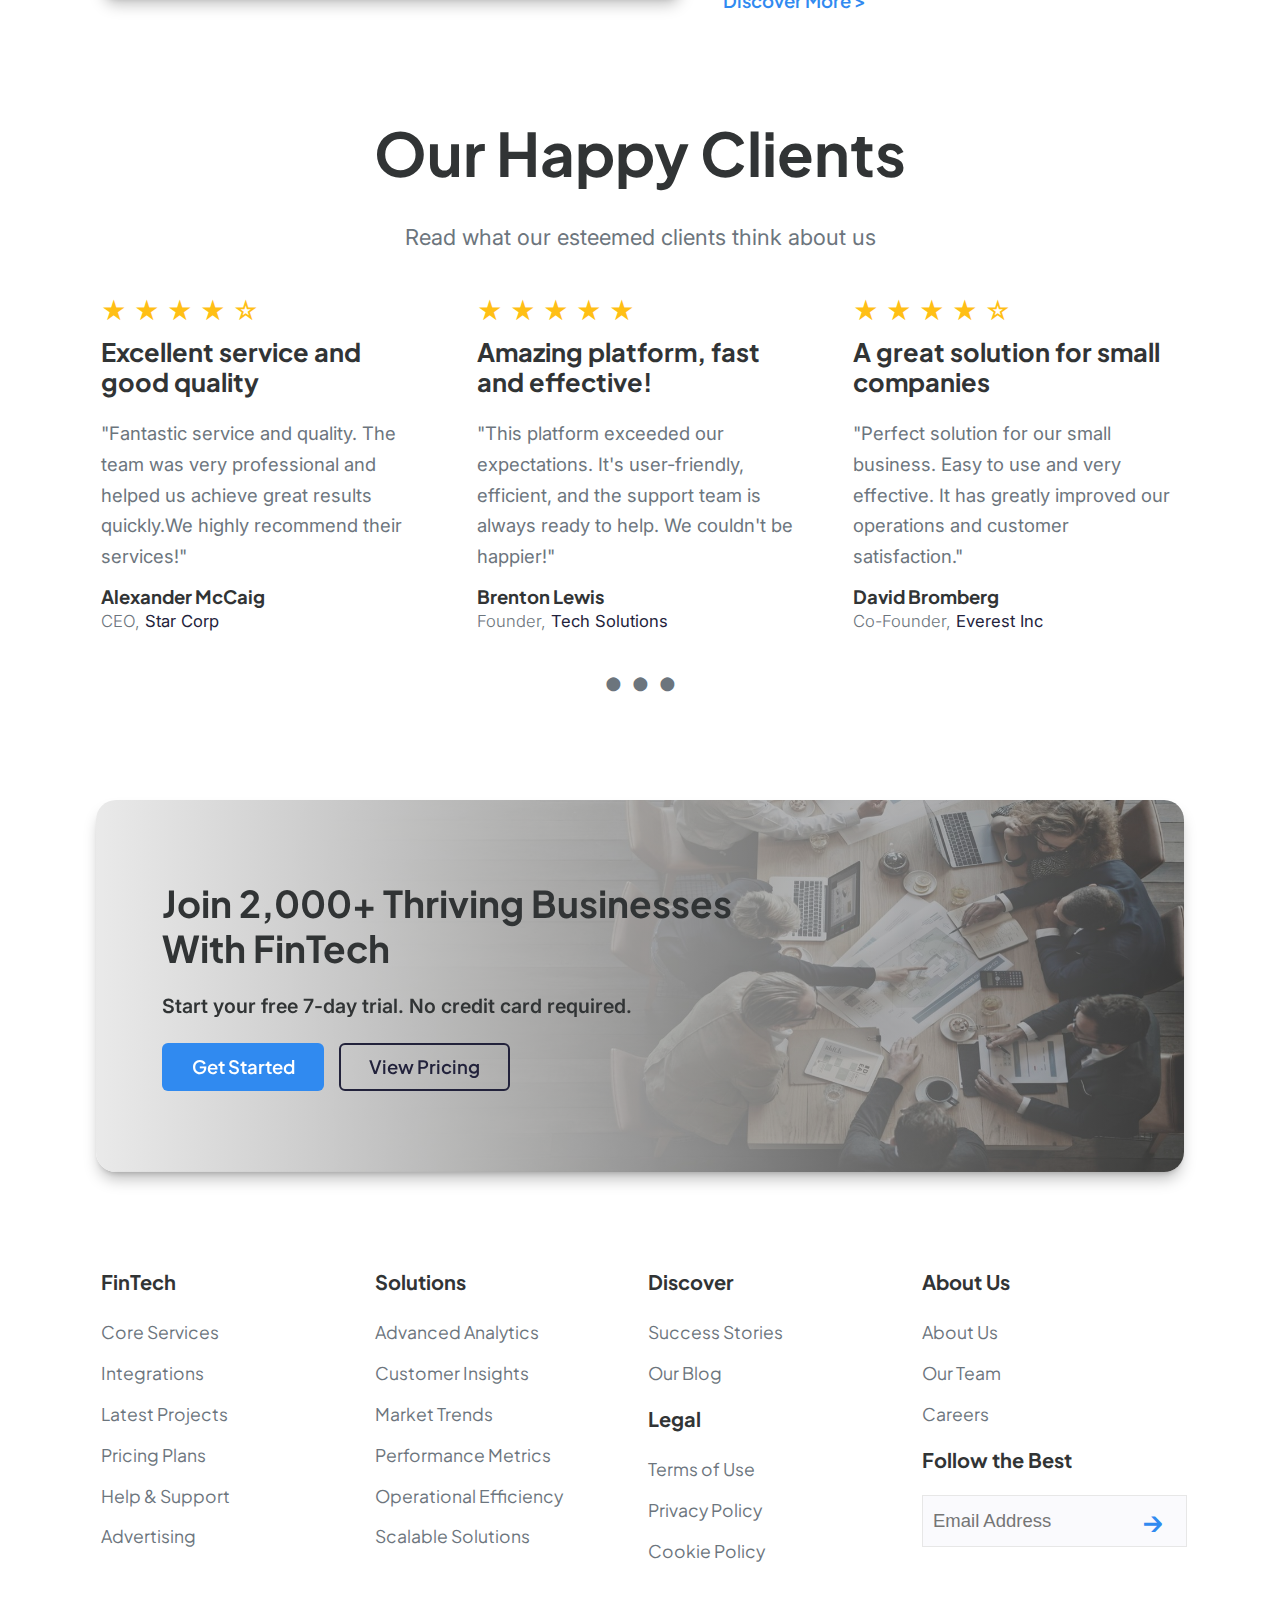
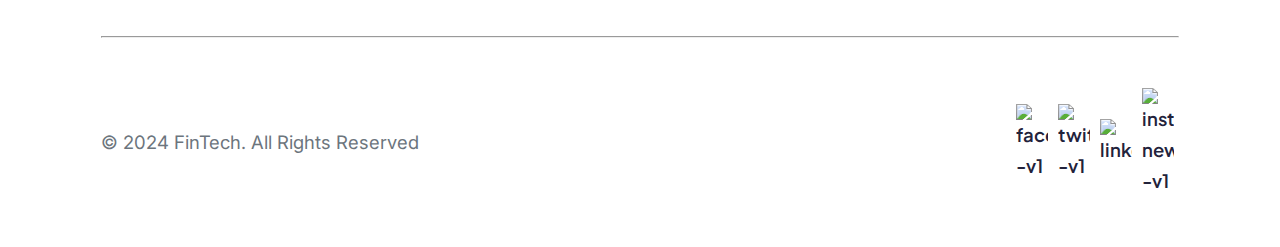
==== commit 894a4e7c: "12th iteration (adjustments)" ====
--- a/index.html
+++ b/index.html
@@ -3,7 +3,7 @@
   <head>
     <meta charset="UTF-8" />
     <meta name="viewport" content="width=device-width, initial-scale=1.0" />
-    <title>Document</title>
+    <title>FinTech</title>
 
     <!-- Google Fonts -->
     <link rel="preconnect" href="https://fonts.googleapis.com" />
@@ -150,8 +150,8 @@
             </p>
 
             <div class="hero-buttons">
-              <button class="btn btn-hero-primary">Get Started Now</button>
-              <button class="btn btn-hero-secondary">Find Out More</button>
+              <a href="#" class="btn btn-hero-primary">Get Started Now</a>
+              <a href="#" class="btn btn-hero-secondary">Find Out More</a>
             </div>
           </div>
           <div class="hero-image-container">
@@ -319,11 +319,11 @@
 
             <ul class="secondary-features-box-list">
               <li>
-                <p>Seamlessly integrate with popular marketing platforms.</p>
+                <p>Seamlessly integrate with popular marketing platforms</p>
               </li>
 
               <li>
-                <p>Enhance your campaigns with real time data and insights.</p>
+                <p>Enhance your campaigns with real time data and insights</p>
               </li>
             </ul>
 
@@ -346,12 +346,12 @@
             <ul class="secondary-features-box-list">
               <li>
                 <p>
-                  Utilize powerful BI tools to gain insights into your business.
+                  Utilize powerful BI tools to gain insights into your business
                 </p>
               </li>
 
               <li>
-                <p>Make informed decisions with detailed data analysis.</p>
+                <p>Make informed decisions with detailed data analysis</p>
               </li>
             </ul>
 
@@ -396,8 +396,7 @@
               <h6>Effortless Integration</h6>
               <p>
                 Our analytics tools integrate seamlessly with your existing
-                systems to provide you with a comprehensive view of your
-                business
+                systems to provide you with a comprehensive view
               </p>
             </div>
             <div class="incredible-features-box">
@@ -409,7 +408,7 @@
               <h6>Realtime Dashboard</h6>
               <p>
                 Our real time dashboard provides you with up to the minute
-                insights into your business performance
+                insights into your business processes and performance
               </p>
             </div>
           </div>
--- a/style.css
+++ b/style.css
@@ -41,7 +41,8 @@
   font-weight: 400;
   line-height: 1.6666;
   width: 100%;
-  overflow-x: hidden;
+  /* overflow-x: hidden; */
+  height: 100vh;
 }
 
 a {
@@ -203,13 +204,14 @@
 }
 
 .hero-container {
-  width: 100%;
+  width: 75%;
   /* padding: 0 16%; */
   margin: 0 auto;
   display: flex;
   flex-direction: column;
   align-items: center;
   justify-content: center;
+  gap: 3rem;
 }
 
 .hero-title {
@@ -226,14 +228,14 @@
   font-weight: 400;
   line-height: 3.46786rem;
   text-align: center;
-  padding: 0 5%;
-  margin-top: 2.5rem;
-  margin-bottom: 3rem;
+  /* padding: 0 5%; */
+  /* margin-top: 2.5rem; */
+  /* margin-bottom: 3rem; */
 }
 
 .hero-buttons {
   display: flex;
-  gap: 1.5rem;
+  gap: 2rem;
 
   align-items: center;
   justify-content: center;
@@ -241,7 +243,7 @@
 
 .btn-hero-primary,
 .btn-hero-secondary {
-  padding: 1.74325rem 3.2368rem;
+  padding: 1.29472rem 2.7744rem;
   border: 2px solid transparent;
   border-radius: 6px;
   font-size: 1.8496rem;
@@ -268,8 +270,8 @@
 
 .btn-hero-secondary:hover {
   color: var(--white);
-  background-color: var(--blue-dark);
-  border-color: var(--blue-dark);
+  background-color: var(--coal);
+  border-color: var(--coal);
 }
 
 .hero-image-container {
@@ -283,8 +285,9 @@
   height: auto;
   vertical-align: middle;
 
-  box-shadow: var(--shadow);
-  border-radius: var(--border-radius);
+  box-shadow: 0 10px 15px -3px rgba(0, 0, 0, 0.25),
+    0 4px 6px -4px rgba(0, 0, 0, 0.25);
+  border-radius: 3rem;
 }
 
 /* ***** STATISTICS SECTION ***** */
@@ -338,12 +341,16 @@
   margin: 0 auto;
   display: flex;
   align-items: center;
-  gap: 4rem;
+  gap: 3rem;
 }
 
 .features-text {
   flex: 0 1 auto;
   color: var(--gray);
+
+  display: flex;
+  flex-direction: column;
+  gap: 3rem;
 }
 
 .features-text span {
@@ -352,7 +359,7 @@
   letter-spacing: 1.25px;
   text-transform: uppercase;
   display: block;
-  margin-bottom: 3.2rem;
+  /* margin-bottom: 3.2rem; */
 }
 
 .features-text h2 {
@@ -361,14 +368,14 @@
   font-family: var(--font-heading);
   font-weight: 700;
   line-height: 6.38112rem;
-  margin-bottom: 2.5rem;
+  /* margin-bottom: 2.5rem; */
 }
 
 .features-text p {
   font-size: 1.8496rem;
   font-weight: 400;
   line-height: 3.08254rem;
-  margin-bottom: 1.8496rem;
+  /* margin-bottom: 1.8496rem; */
 }
 
 .features-list {
@@ -392,8 +399,9 @@
   height: auto;
   vertical-align: middle;
 
-  box-shadow: var(--shadow);
-  border-radius: var(--border-radius);
+  box-shadow: 0 10px 15px -3px rgba(0, 0, 0, 0.25),
+    0 4px 6px -2px rgba(0, 0, 0, 0.25);
+  border-radius: 1.5rem;
 }
 
 /* ***** Main Features Section ***** */
@@ -411,7 +419,7 @@
   margin: 0 auto;
   display: flex;
   align-items: center;
-  gap: 4rem;
+  gap: 2rem;
   position: relative;
 }
 
@@ -440,12 +448,12 @@
   font-size: 1.8496rem;
   font-weight: 400;
   line-height: 3.08254rem;
-  border: 1px solid transparent;
-  padding: 3.2rem 3.8rem 3.2rem 3.5rem;
-  border-radius: 12px;
-  box-shadow: 0px 4px 12px 0px rgba(0, 0, 0, 0.08);
-  margin-bottom: 3rem;
+  padding: 3rem 3.5rem;
   text-align: start;
+
+  box-shadow: 0 10px 15px -3px rgba(0, 0, 0, 0.2),
+    0 4px 6px -2px rgba(0, 0, 0, 0.2);
+  border-radius: 1rem;
 }
 
 .main-features-card img {
@@ -470,6 +478,10 @@
 
 .main-features-text {
   flex: 0 1 40%;
+
+  display: flex;
+  flex-direction: column;
+  gap: 3rem;
 }
 
 .main-features-text span {
@@ -479,13 +491,13 @@
   font-weight: 600;
   letter-spacing: 1.25px;
   text-transform: uppercase;
-  margin-bottom: 3.2rem;
+  /* margin-bottom: 3.2rem; */
   text-align: start;
   display: block;
 }
 
 .main-features-text h2 {
-  margin-bottom: 25px;
+  /* margin-bottom: 25px; */
   font-family: var(--font-heading);
   color: #313435;
   font-size: 5.3176rem;
@@ -498,7 +510,7 @@
   font-size: 1.8496rem;
   font-weight: 400;
   line-height: 3.08254rem;
-  margin-bottom: 1.8496rem;
+  /* margin-bottom: 1.8496rem; */
 }
 
 /* ***** Secondary Features Section ***** */
@@ -518,7 +530,7 @@
   margin: 0 auto;
   display: flex;
   flex-direction: column;
-  gap: 2.2rem;
+  gap: 3rem;
 }
 
 .secondary-features-title {
@@ -546,7 +558,7 @@
 
 .secondary-features-box-container {
   display: flex;
-  gap: 3rem;
+  gap: 4rem;
 }
 
 .secondary-features-box {
@@ -590,8 +602,9 @@
   height: auto;
   vertical-align: middle;
 
-  box-shadow: var(--shadow);
-  border-radius: var(--border-radius);
+  box-shadow: 0 10px 15px -3px rgba(0, 0, 0, 0.25),
+    0 4px 6px -2px rgba(0, 0, 0, 0.25);
+  border-radius: 1.5rem;
 }
 
 /* ***** Incredible Features Section ***** */
@@ -615,7 +628,7 @@
 .incredible-features-heading-container {
   display: flex;
   flex-direction: column;
-  gap: 2.2rem;
+  gap: 3rem;
   margin: 0 13.872rem 7rem;
 }
 
@@ -637,15 +650,21 @@
   display: flex;
   justify-content: center;
   align-items: flex-start;
-  gap: 1rem;
+  gap: 2rem;
 }
 
 .incredible-features-box {
-  flex: 0 0 33%;
-  padding: 0 1.3872rem;
-  font-size: 1.8496rem;
-  font-weight: 400;
-  line-height: 3.08254rem;
+  flex: 0 0 32%;
+  padding: 0 1.5rem;
+  font-size: 1.8496rem;
+  font-weight: 400;
+  line-height: 3.08254rem;
+
+  display: flex;
+  flex-direction: column;
+  align-items: center;
+  gap: 3rem;
+  text-align: center;
 }
 
 .incredible-features-box h6 {
@@ -654,22 +673,24 @@
   font-size: 2.4276rem;
   font-weight: 700;
   line-height: 2.91312rem;
-  margin-bottom: 1.2rem;
+  /* margin-bottom: 1.2rem; */
 }
 
 .incredible-features-box p {
   font-size: 1.8496rem;
   font-weight: 400;
   line-height: 3.08254rem;
+  /* padding: 0 1rem; */
 }
 
 .incredible-features-box-img {
   max-height: 18rem;
   vertical-align: middle;
-  margin-bottom: 3rem;
-
-  box-shadow: var(--shadow);
-  border-radius: var(--border-radius);
+  /* margin-bottom: 3rem; */
+
+  box-shadow: 0 10px 15px -3px rgba(0, 0, 0, 0.25),
+    0 4px 6px -2px rgba(0, 0, 0, 0.25);
+  border-radius: 1.5rem;
 }
 
 /* ***** Features Content Section ***** */
@@ -688,7 +709,7 @@
   width: 85%;
   margin: 0 auto;
   display: flex;
-  gap: 2rem;
+  gap: 4 rem;
 }
 
 .features-content-section-text {
@@ -696,12 +717,13 @@
   flex: 0 0 49%;
   display: flex;
   flex-direction: column;
-  gap: 2rem;
+  gap: 3rem;
 }
 
 .features-content-section-text-block1 {
   display: flex;
   flex-direction: column;
+  gap: 3rem;
 }
 
 .features-content-section-text-block1 span {
@@ -711,7 +733,7 @@
   letter-spacing: 1.25px;
   line-height: 1.57216rem;
   text-transform: uppercase;
-  margin-bottom: 3.2rem;
+  /* margin-bottom: 3.2rem; */
 }
 
 .features-content-section-text-block1 h2 {
@@ -720,27 +742,35 @@
   font-size: 5.3176rem;
   font-weight: 700;
   line-height: 6.38112rem;
-  margin-bottom: 2.5rem;
+  /* margin-bottom: 2.5rem; */
 }
 
 .features-content-section-text-block1 p {
   font-size: 1.8496rem;
   font-weight: 400;
   line-height: 3.08254rem;
-  margin-bottom: 1.8496rem;
+  /* margin-bottom: 1.8496rem; */
 }
 
 .features-content-section-text-block2 {
   display: flex;
-  align-items: center;
+  align-items: stretch;
   gap: 2rem;
 }
 
 .features-content-section-text-block2-sub {
   display: flex;
-  align-items: center;
-  gap: 1.5rem;
-  flex-wrap: wrap;
+  flex-direction: column;
+  align-items: stretch;
+  gap: 1rem;
+  /* flex-wrap: wrap; */
+
+  padding: 2rem;
+
+  box-shadow: 0 10px 15px -3px rgba(0, 0, 0, 0.2),
+    0 4px 6px -2px rgba(0, 0, 0, 0.2);
+  border-radius: 0.5rem;
+  margin-bottom: 3rem;
 }
 
 .features-content-section-text-block2-sub img {
@@ -769,7 +799,7 @@
 .features-content-section-img {
   max-width: none;
   display: inline-block;
-  margin-left: 3rem;
+  /* margin-left: 3rem; */
   height: auto;
   vertical-align: middle;
 
@@ -779,7 +809,7 @@
 /* ***** Features Solutions Section ***** */
 
 .features-solutions {
-  padding-top: 10rem;
+  padding-top: 7rem;
   color: #6c757d;
   font-size: 1.8496rem;
   font-weight: 400;
@@ -792,12 +822,16 @@
   display: flex;
   flex-direction: column;
   align-items: center;
-  gap: 10rem;
+  gap: 5rem;
 }
 
 .features-solutions-text {
   text-align: center;
   width: 75%;
+
+  display: flex;
+  flex-direction: column;
+  gap: 3rem;
 }
 
 .features-solutions-text h2 {
@@ -809,7 +843,7 @@
 }
 
 .features-solutions-text p {
-  margin-top: 2.2rem;
+  /* margin-top: 2.2rem; */
   font-size: 2.1964rem;
   font-weight: 400;
   line-height: 3.66052rem;
@@ -818,11 +852,12 @@
 .features-solutions-box-container {
   display: flex;
   flex-wrap: wrap;
-  gap: 2rem;
+  justify-content: space-between;
+  gap: 3rem;
 }
 
 .features-solutions-box {
-  flex: 0 0 49%;
+  flex: 0 0 48%;
   display: flex;
   gap: 3rem;
 }
@@ -875,24 +910,25 @@
 }
 
 .feature-solutions-progress-img {
-  max-width: 58%;
+  max-width: 56%;
   height: auto;
   vertical-align: middle;
 
-  box-shadow: var(--shadow);
-  border-radius: var(--border-radius);
+  box-shadow: 0 10px 15px -3px rgba(0, 0, 0, 0.25),
+    0 4px 6px -2px rgba(0, 0, 0, 0.25);
+  border-radius: 1.5rem;
 }
 
 .feature-solutions-progress-text {
   flex: 0 0 40%;
   display: flex;
   flex-direction: column;
-  gap: 2rem;
+  gap: 3rem;
 }
 
 .feature-solutions-progress-text img {
-  width: 3.2rem;
-  height: 3.2rem;
+  width: 5.2rem;
+  height: 5.2rem;
 }
 
 .feature-solutions-progress-text h5 {
@@ -902,7 +938,7 @@
   font-weight: 700;
   line-height: 3.88416rem;
   text-align: start;
-  margin-bottom: 2rem;
+  /* margin-bottom: 2rem; */
 }
 
 .feature-solutions-progress-text ul {
@@ -917,6 +953,10 @@
   font-weight: 400;
   line-height: 3.08254rem;
   text-align: start;
+  /* margin-bottom: 1.8496rem; */
+}
+
+.feature-solutions-progress-text p:first-child {
   margin-bottom: 1.8496rem;
 }
 
@@ -1007,8 +1047,9 @@
   height: auto;
   vertical-align: middle;
 
-  box-shadow: var(--shadow);
-  border-radius: var(--border-radius);
+  box-shadow: 0 10px 15px -3px rgba(0, 0, 0, 0.25),
+    0 4px 6px -4px rgba(0, 0, 0, 0.25);
+  border-radius: 1.5rem;
 }
 
 /* ***** Features Video Content Section ***** */
@@ -1028,13 +1069,13 @@
   display: flex;
   flex-direction: column;
   align-items: center;
-  gap: 8rem;
+  gap: 5rem;
 }
 
 .features-video-content-text {
   display: flex;
   flex-direction: column;
-  gap: 2rem;
+  gap: 3rem;
   align-items: center;
 }
 
@@ -1072,9 +1113,9 @@
   height: 100%;
   border: 0;
 
-  border: 2px solid #e7e7e7;
-  box-shadow: var(--shadow);
-  border-radius: var(--border-radius);
+  box-shadow: 0 10px 15px -3px rgba(0, 0, 0, 0.25),
+    0 4px 6px -4px rgba(0, 0, 0, 0.25);
+  border-radius: 3rem;
 }
 
 /* ***** Features Statistics Second Section ***** */
@@ -1121,28 +1162,31 @@
 /* ***** Features Customers Section ***** */
 
 .features-customers-section {
-  margin: 10rem 0;
-  padding-top: 10rem;
-  color: #6c757d;
-  font-size: 1.8496rem;
-  font-weight: 400;
-  line-height: 3.08254rem;
-  background-image: linear-gradient(
-    180deg,
-    rgba(246, 246, 250, 0.75) 45%,
-    rgba(246, 246, 250, 0.03) 100%
-  );
+  margin-top: 10rem;
+  padding: 8rem 0;
+  color: #6c757d;
+  font-size: 1.8496rem;
+  font-weight: 400;
+  line-height: 3.08254rem;
+  background-color: rgba(246, 246, 250, 0.75);
 }
 
 .features-customers-container {
   width: 85%;
   margin: 0 auto;
   display: flex;
-  gap: 6rem;
+  align-items: center;
+  gap: 4rem;
+  padding: 4rem;
+  background-color: white;
+
+  box-shadow: 0 10px 15px -3px rgba(0, 0, 0, 0.2),
+    0 4px 6px -2px rgba(0, 0, 0, 0.2);
+  border-radius: var(--border-radius);
 }
 
 .features-customers-text {
-  flex: 0 1 48%;
+  /* flex: 0 1 50%; */
   display: flex;
   flex-direction: column;
   gap: 4rem;
@@ -1177,10 +1221,7 @@
   max-width: 100%;
   height: auto;
   vertical-align: middle;
-  padding: 2.5rem;
-
-  box-shadow: var(--shadow);
-  border-radius: var(--border-radius);
+  padding: 1rem;
 }
 
 /* ***** Features Works Section ***** */
@@ -1198,7 +1239,7 @@
   margin: 0 auto;
   display: flex;
   align-items: center;
-  gap: 6rem;
+  gap: 4rem;
 }
 
 .features-works-img-container {
@@ -1210,15 +1251,16 @@
   height: auto;
   vertical-align: middle;
 
-  box-shadow: var(--shadow);
-  border-radius: var(--border-radius);
+  box-shadow: 0 10px 15px -3px rgba(0, 0, 0, 0.25),
+    0 4px 6px -4px rgba(0, 0, 0, 0.25);
+  border-radius: 1.5rem;
 }
 
 .features-works-text-container {
-  flex: 0 1 40%;
-  display: flex;
-  flex-direction: column;
-  gap: 3.2rem;
+  flex: 0 1 42%;
+  display: flex;
+  flex-direction: column;
+  gap: 3rem;
   text-align: start;
 }
 
@@ -1275,14 +1317,14 @@
 
   display: flex;
   align-items: center;
-  gap: 6rem;
+  gap: 4rem;
 }
 
 .features-marketing-text-container {
   flex: 0 1 47%;
   display: flex;
   flex-direction: column;
-  gap: 3.2rem;
+  gap: 3rem;
   text-align: start;
 }
 
@@ -1293,7 +1335,6 @@
   font-weight: 600;
   line-height: 1.57216rem;
   text-transform: uppercase;
-  margin-bottom: 2rem;
 }
 
 .features-marketing-text-container h2 {
@@ -1302,7 +1343,6 @@
   font-size: 5.3176rem;
   font-weight: 700;
   line-height: 6.38112rem;
-  margin-bottom: 1rem;
 }
 
 .features-marketing-text-container p {
@@ -1320,8 +1360,9 @@
   height: auto;
   vertical-align: middle;
 
-  box-shadow: var(--shadow);
-  border-radius: var(--border-radius);
+  box-shadow: 0 10px 15px -3px rgba(0, 0, 0, 0.25),
+    0 4px 6px -4px rgba(0, 0, 0, 0.25);
+  border-radius: 1.5rem;
 }
 
 /* ***** Features Discover Section ***** */
@@ -1339,7 +1380,7 @@
   margin: 0 auto;
   display: flex;
   align-items: center;
-  gap: 6rem;
+  gap: 4rem;
 }
 
 .features-discover-img-container {
@@ -1351,15 +1392,16 @@
   height: auto;
   vertical-align: middle;
 
-  box-shadow: var(--shadow);
-  border-radius: var(--border-radius);
+  box-shadow: 0 10px 15px -3px rgba(0, 0, 0, 0.25),
+    0 4px 6px -4px rgba(0, 0, 0, 0.25);
+  border-radius: 1.5rem;
 }
 
 .features-discover-text-container {
-  flex: 0 1 40%;
-  display: flex;
-  flex-direction: column;
-  gap: 3.2rem;
+  flex: 0 1 42%;
+  display: flex;
+  flex-direction: column;
+  gap: 3rem;
   text-align: start;
 }
 
@@ -1433,7 +1475,7 @@
   display: flex;
   flex-direction: column;
   align-items: center;
-  gap: 2rem;
+  gap: 3rem;
 }
 
 .testimonials-text-container h2 {
@@ -1543,20 +1585,23 @@
   width: 85%;
   background-image: linear-gradient(
       to right,
-      rgba(255, 255, 255, 0.999),
-      rgba(0, 0, 0, 0.1)
+      rgba(255, 255, 255, 0.8),
+      rgba(0, 0, 0, 0.4)
     ),
-    url(images/banner-1.jpg);
+    url(../images/banner-1.jpg);
   background-size: cover;
   background-position: center;
   background-repeat: no-repeat;
+  backdrop-filter: blur(10px);
+  -webkit-backdrop-filter: blur(10px);
   margin: 0 auto;
   display: flex;
   flex-direction: column;
   align-items: flex-start;
 
-  box-shadow: var(--shadow);
-  border-radius: var(--border-radius);
+  box-shadow: 0 10px 15px -3px rgba(0, 0, 0, 0.25),
+    0 4px 6px -4px rgba(0, 0, 0, 0.25);
+  border-radius: 2rem;
 }
 
 .banner-block {
@@ -1873,44 +1918,56 @@
 /* Desktop container utility class: */
 
 /* 2xl */
-@media (max-width: 1536px) {
+@media (max-width: 1400px) {
   .container {
-    max-width: 1536px;
-  }
-
-  .hero-container {
+    max-width: 1400px;
+  }
+
+  /* .hero-container {
     padding: 0 20%;
-  }
+  } */
 }
 
 /* xl */
-@media (max-width: 1280px) {
+@media (max-width: 1200px) {
   .container {
-    max-width: 1280px;
+    max-width: 1200px;
   }
 
   html {
-    font-size: 60%;
-  }
-
-  .hero-container {
+    font-size: 56%;
+  }
+
+  /* .hero-container {
     padding: 0 14%;
+  } */
+
+  .nav-menu {
+    gap: 1.4rem;
   }
 }
 
 /* lg */
-@media (max-width: 1024px) {
+@media (max-width: 992px) {
   .container {
-    max-width: 1024px;
+    max-width: 992px;
   }
 
   html {
     font-size: 52%;
   }
 
-  .hero-container {
-    padding: 0;
-  }
+  .nav-menu {
+    display: none;
+  }
+
+  .hamburger {
+    display: block;
+  }
+
+  /* .hero-container {
+    padding: 0 17%;
+  } */
 }
 
 /* md */
@@ -1921,14 +1978,6 @@
 
   html {
     font-size: 42%;
-  }
-
-  .nav-menu {
-    display: none;
-  }
-
-  .hamburger {
-    display: block;
   }
 
   .features-img-container {
@@ -1990,6 +2039,10 @@
   .features-container {
     flex-direction: column;
   }
+
+  .incredible-features-heading-container {
+    margin: 0 0 7rem;
+  }
 }
 
 /* sm */
@@ -2002,6 +2055,10 @@
     font-size: 38%;
   }
 
+  /* .hero-container {
+    padding: 0 10%;
+  } */
+
   .incredible-features-box-container {
     flex-direction: column;
     align-items: center;
@@ -2142,3 +2199,28 @@
     line-height: inherit;
   }
 }
+
+/* 
+
+lg-25-3xl
+.custom-shadow-lg {
+  box-shadow: 0 10px 15px -3px rgba(0, 0, 0, 0.25),
+    0 4px 6px -4px rgba(0, 0, 0, 0.25);
+  border-radius: 1.5rem;
+}
+
+lg-20-lg
+.custom-shadow-card {
+  box-shadow: 0 10px 15px -3px rgba(0, 0, 0, 0.2),
+    0 4px 6px -2px rgba(0, 0, 0, 0.2);
+  border-radius: 0.5rem;
+}
+
+lg-25-lg
+.custom-shadow-card-sm {
+  box-shadow: 0 10px 15px -3px rgba(0, 0, 0, 0.25),
+    0 4px 6px -2px rgba(0, 0, 0, 0.25);
+  border-radius: 0.5rem;
+}
+
+*/
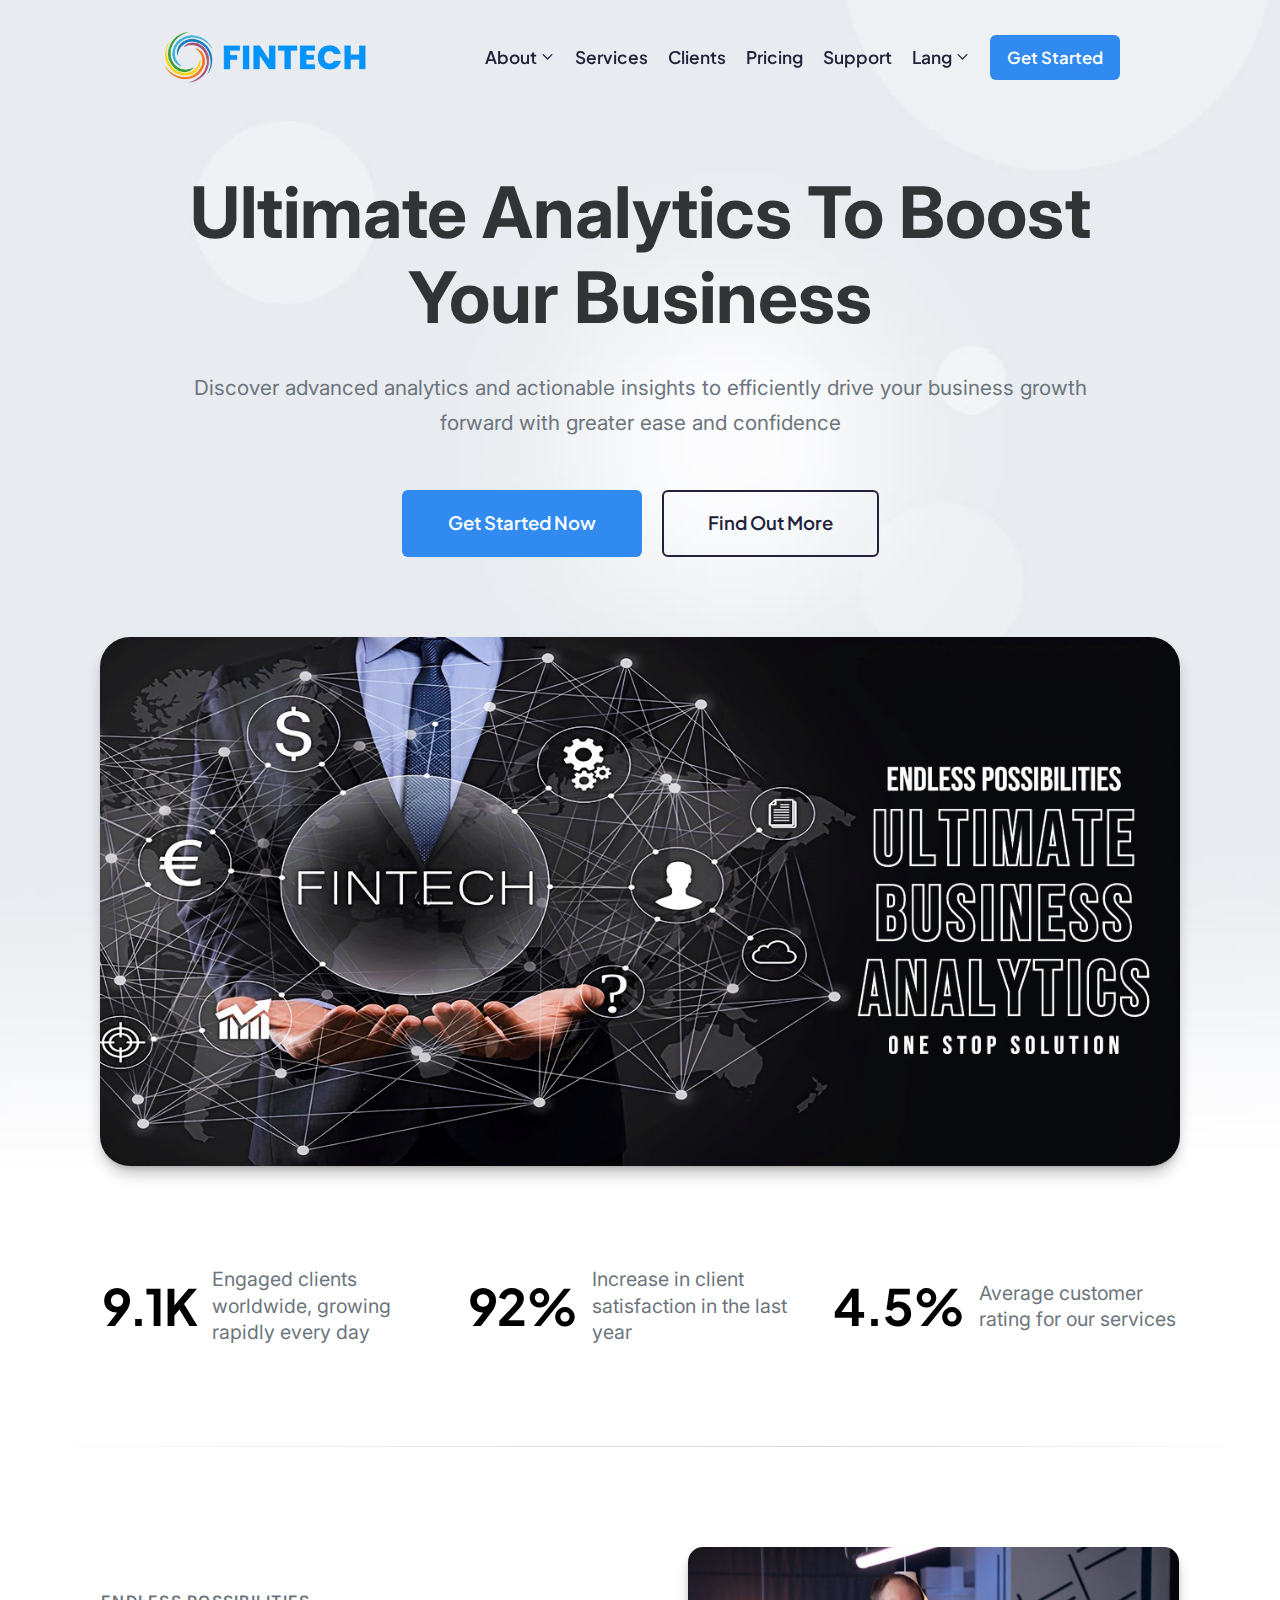
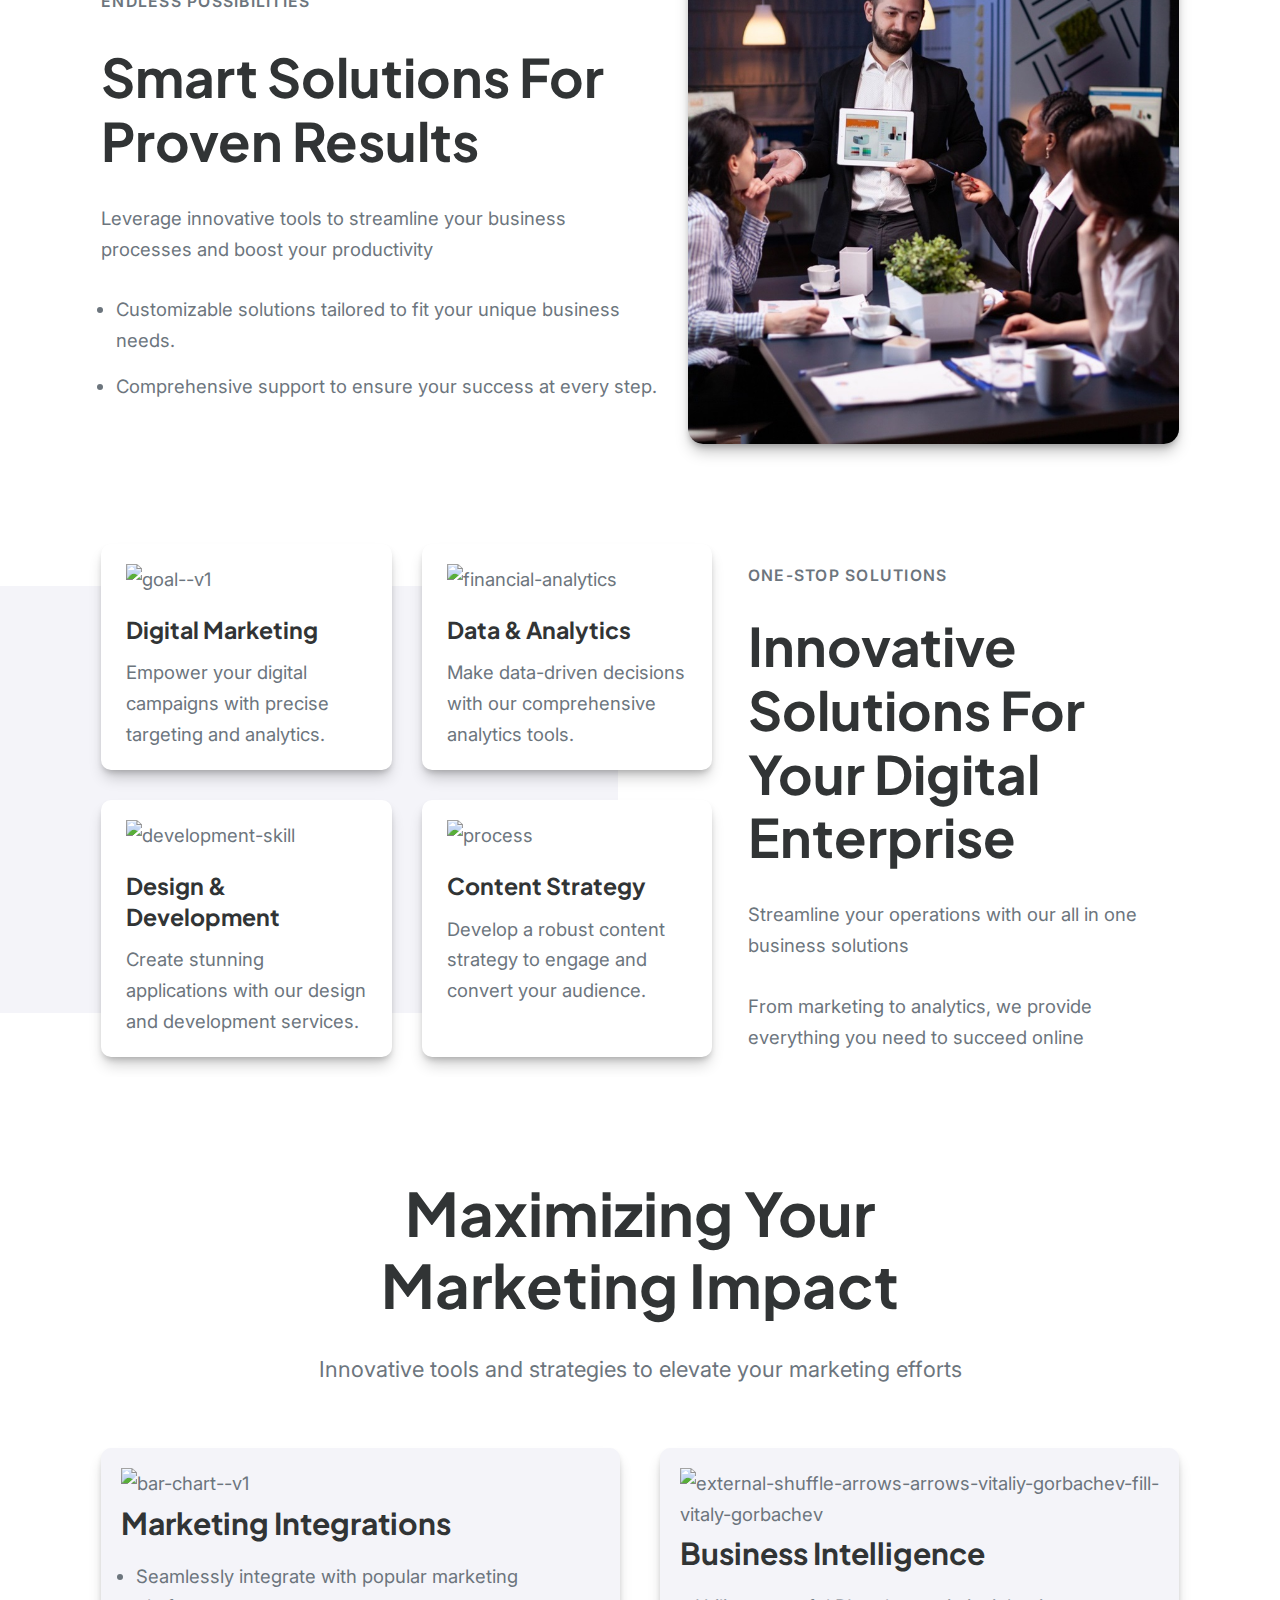
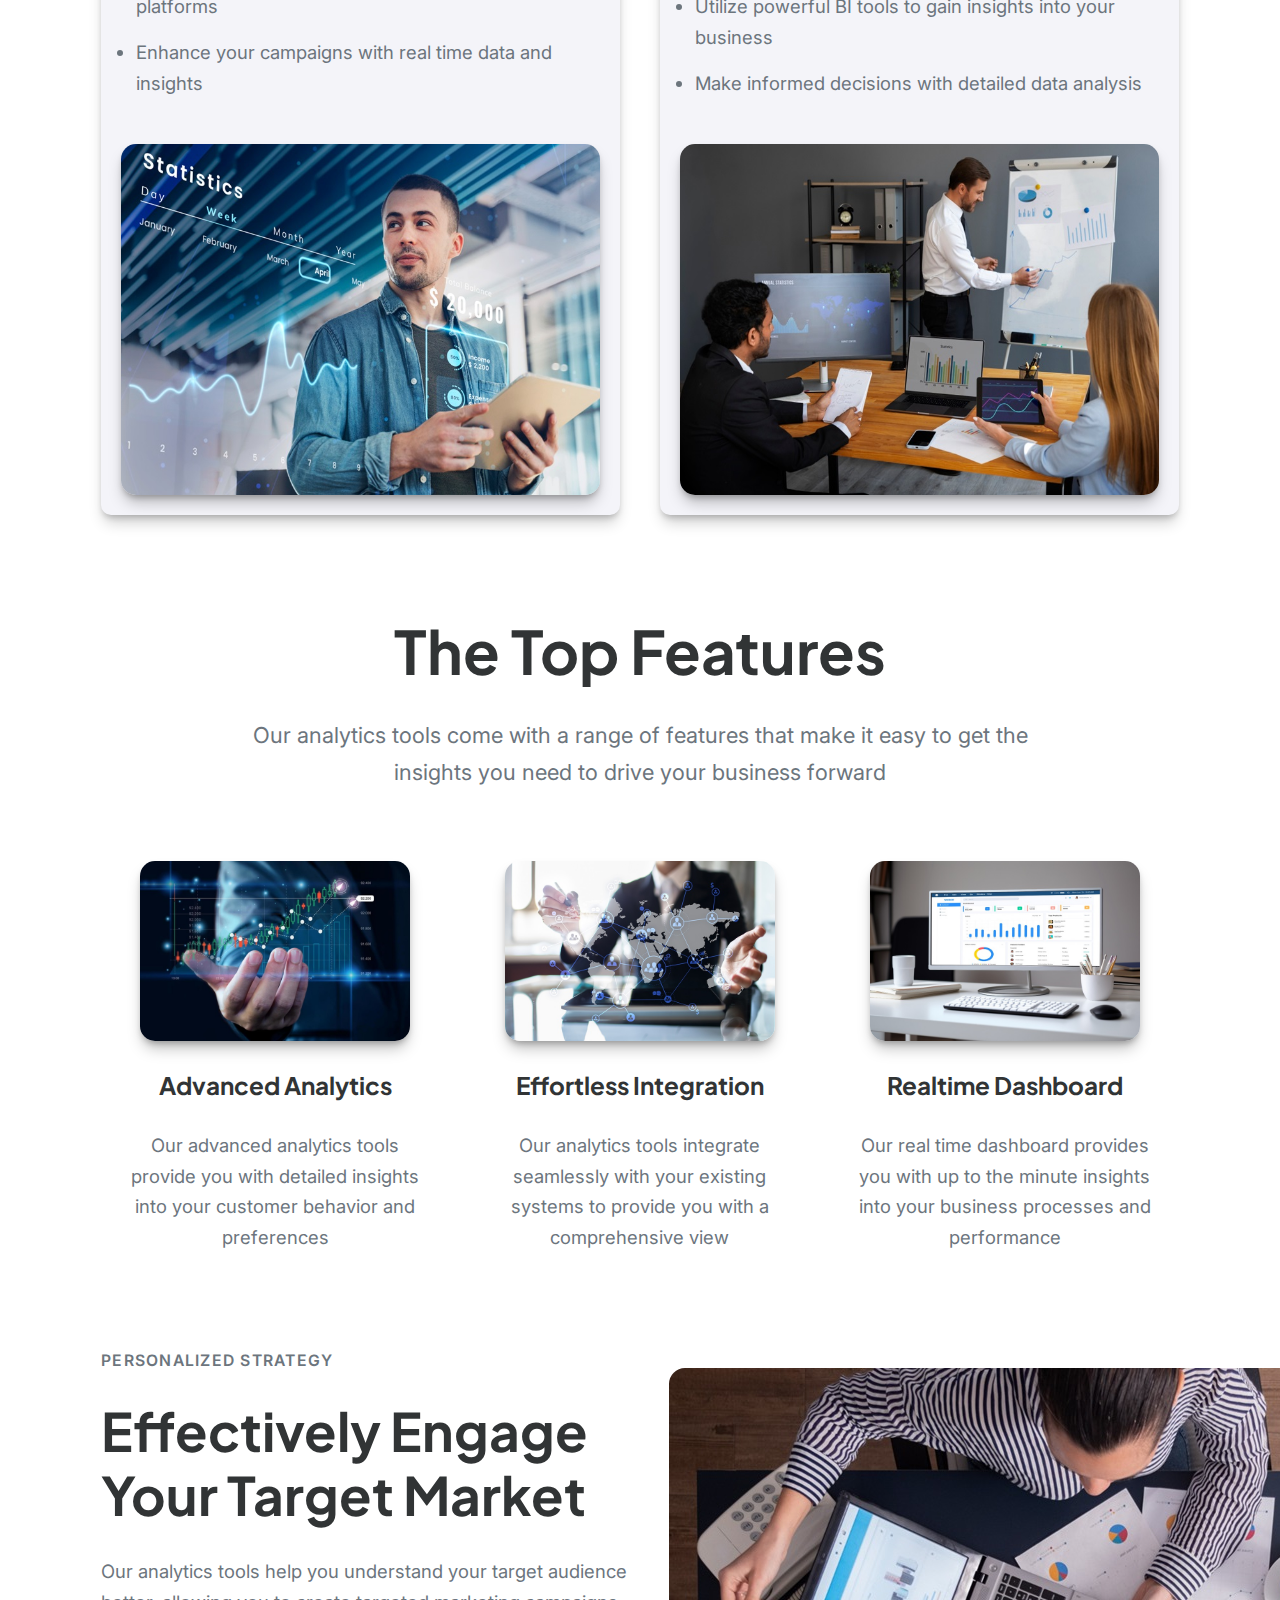
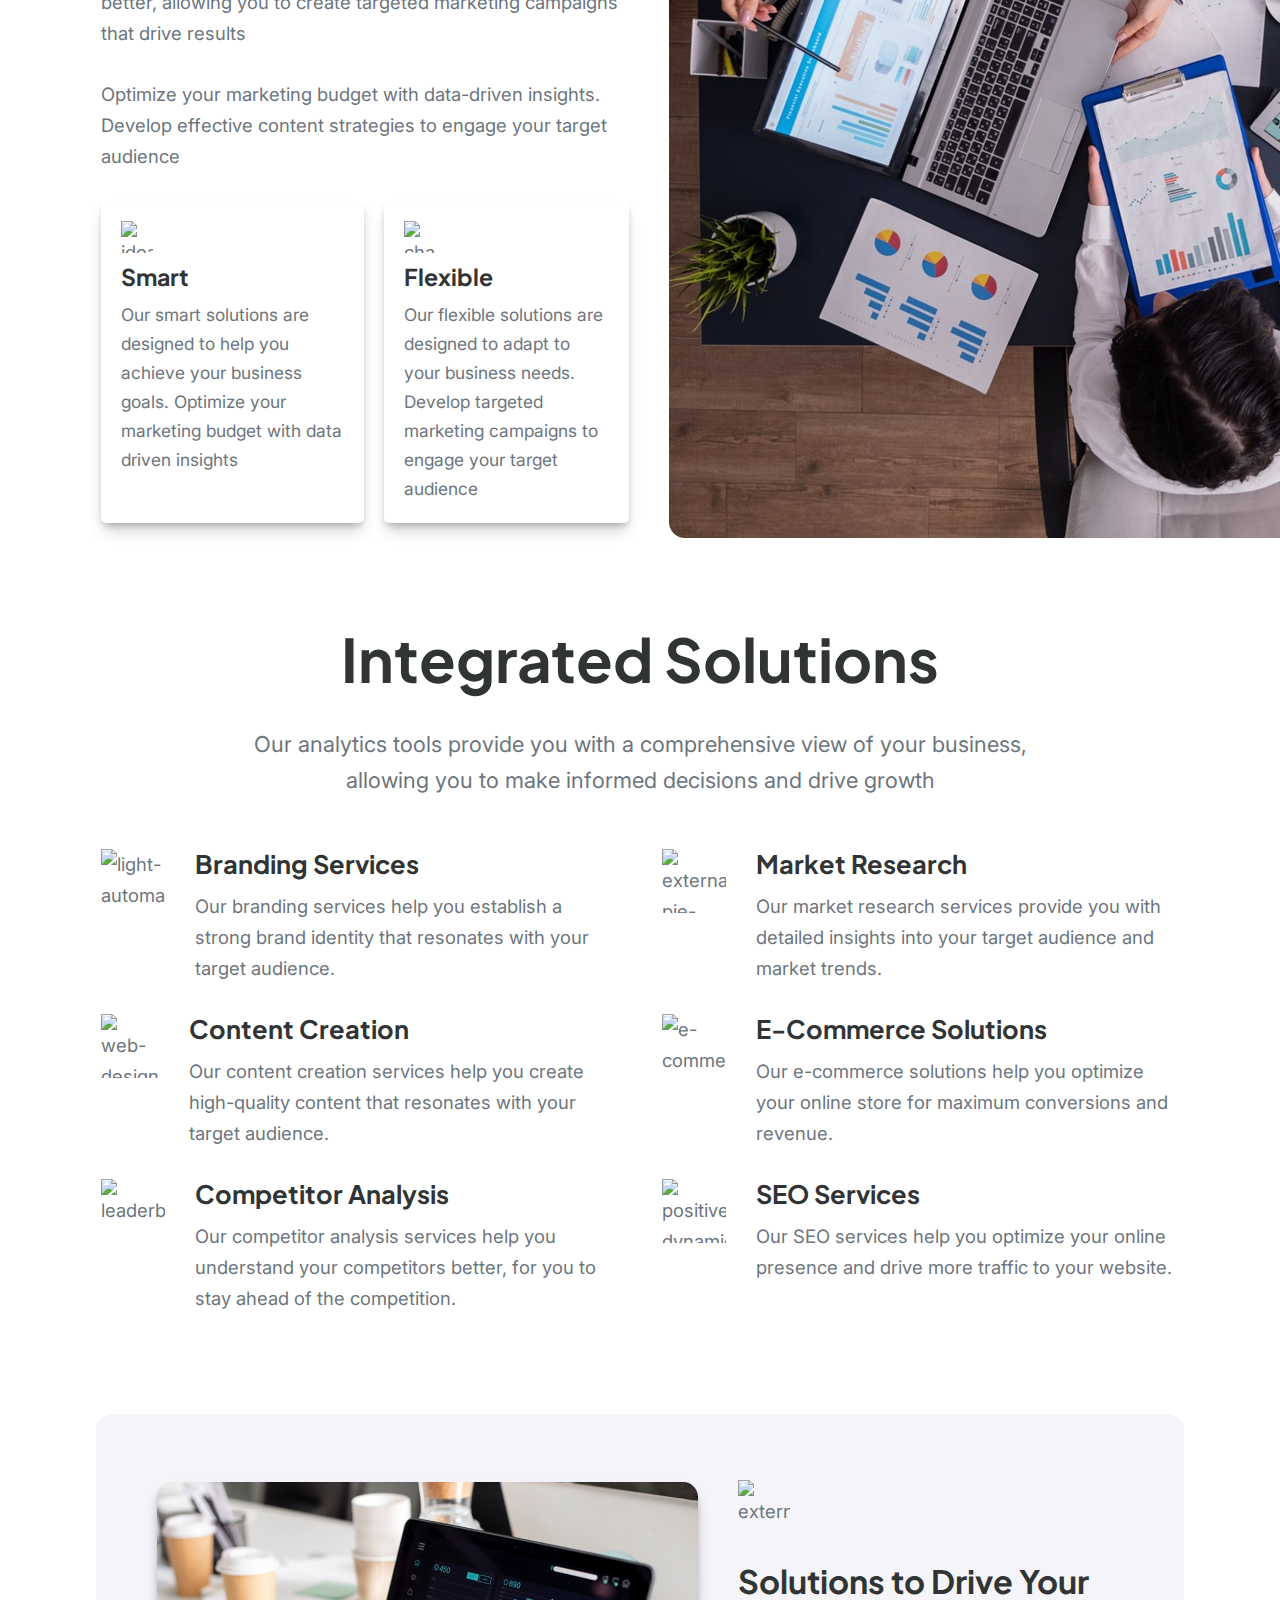
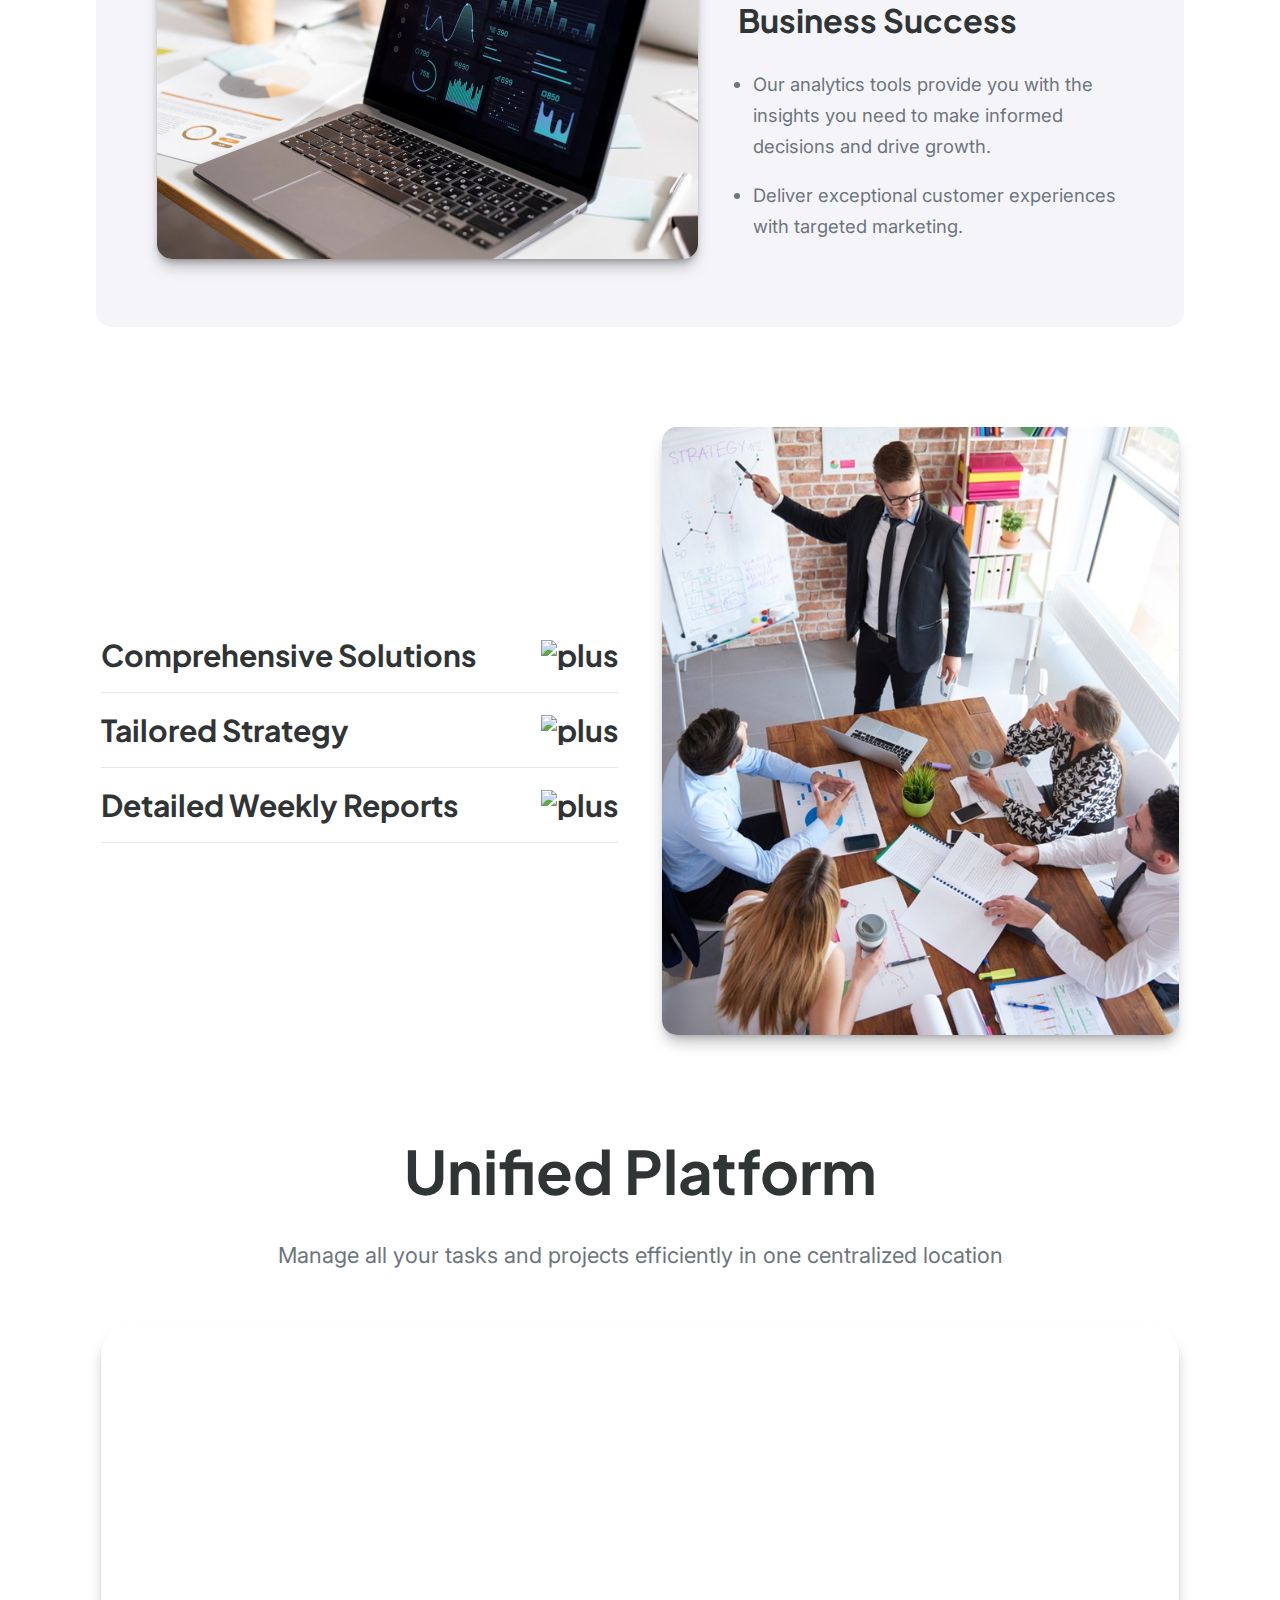
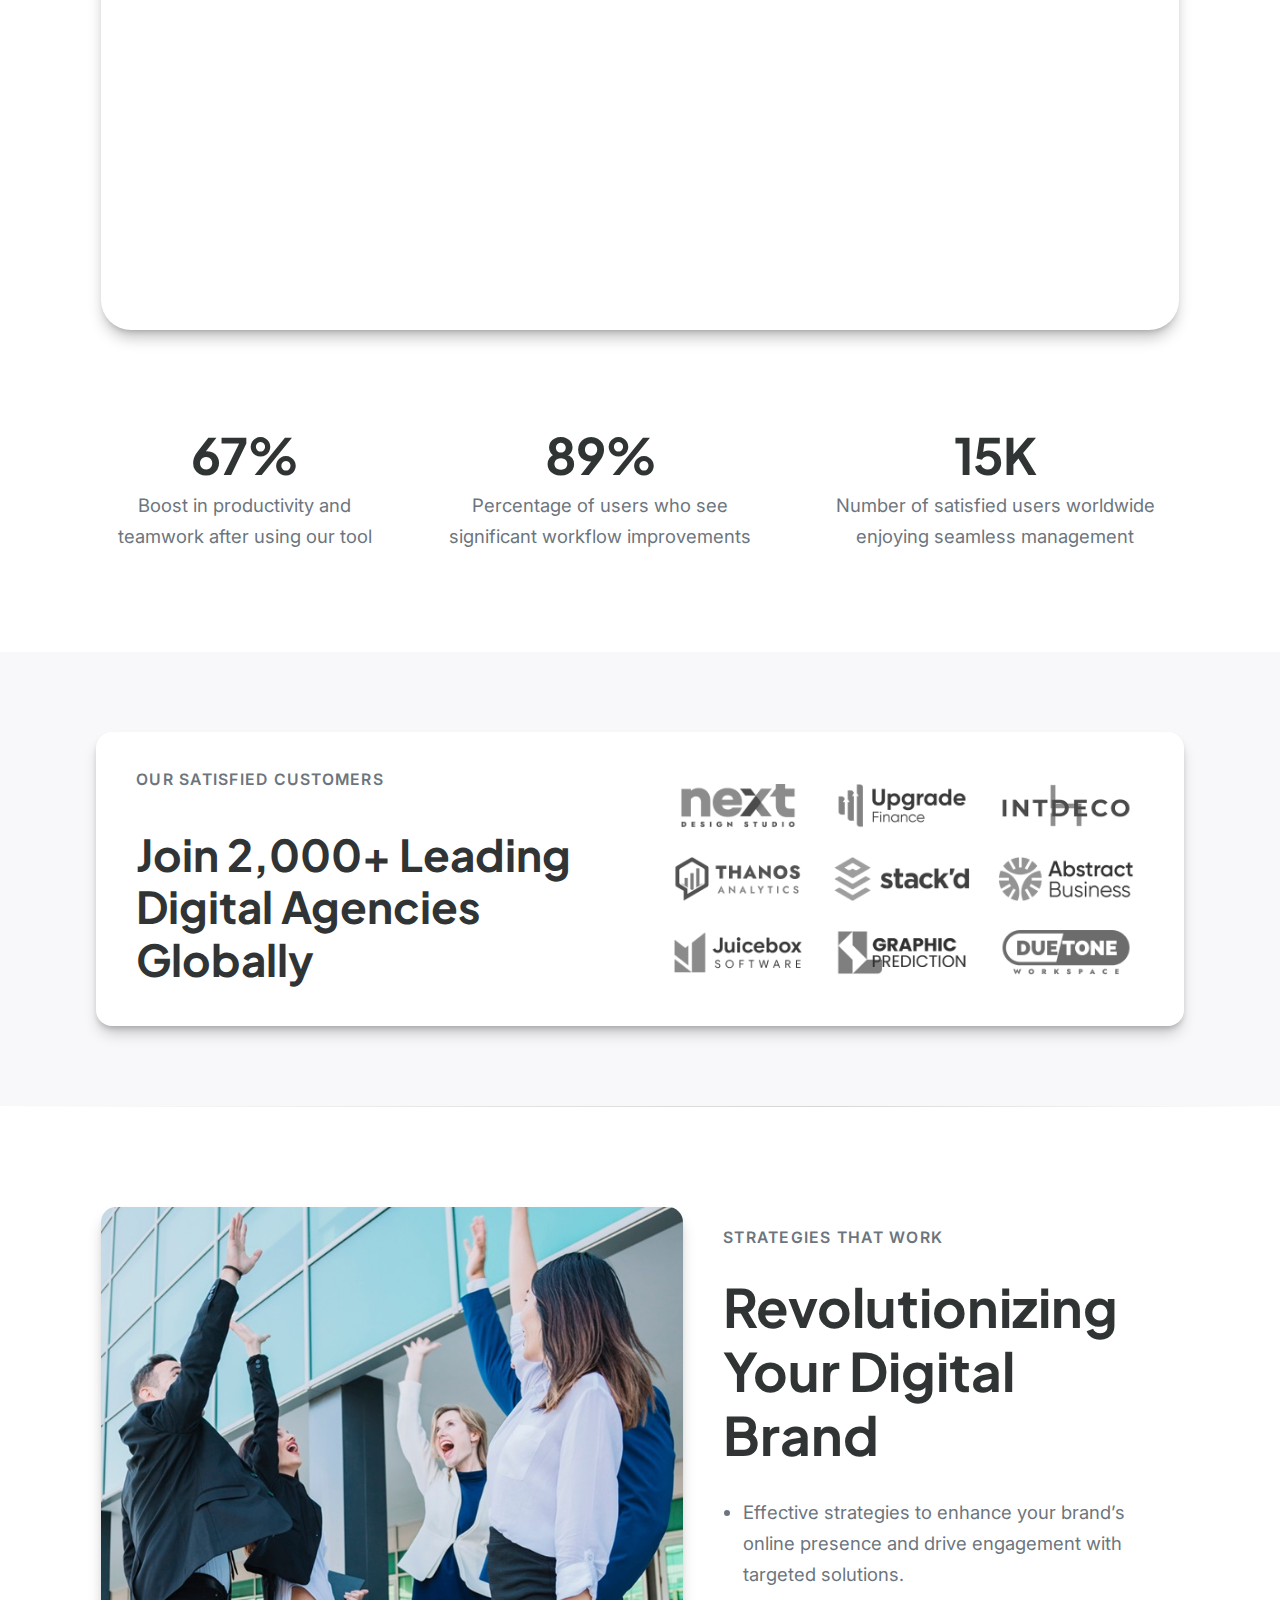
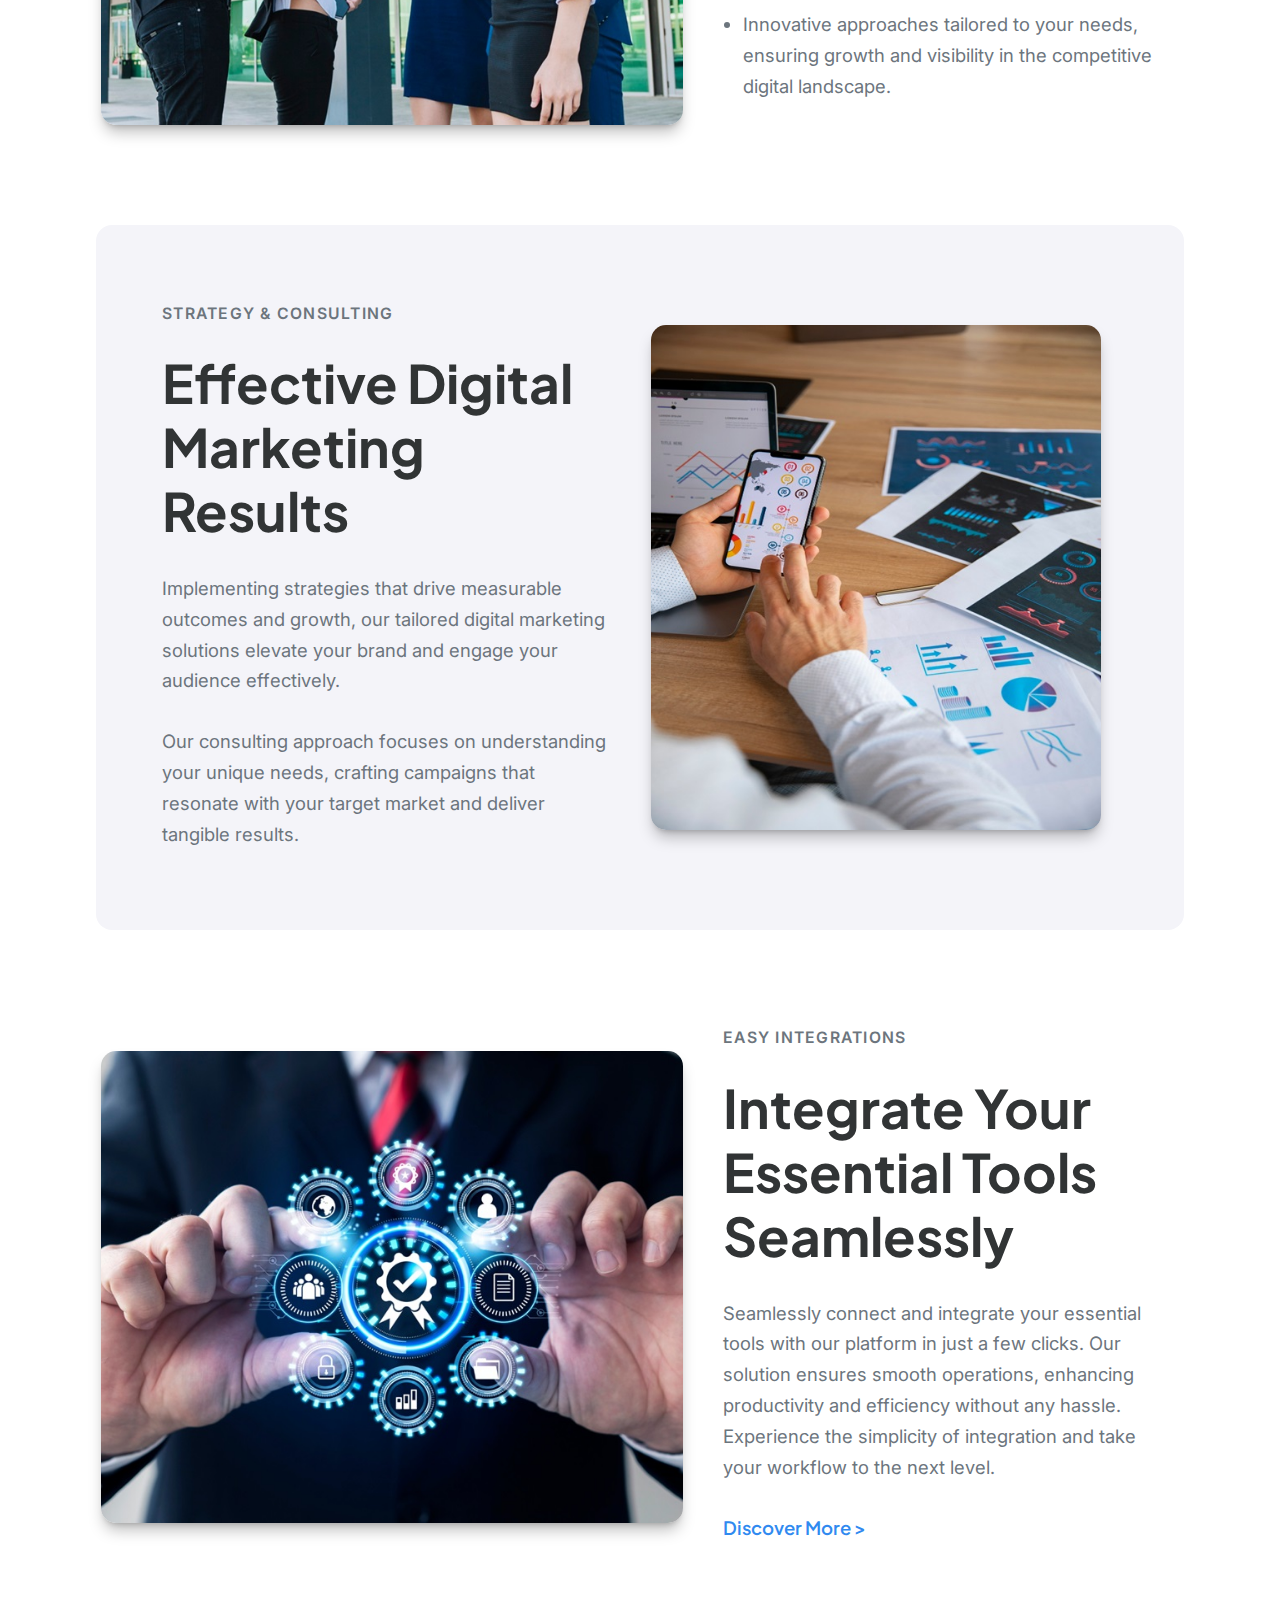
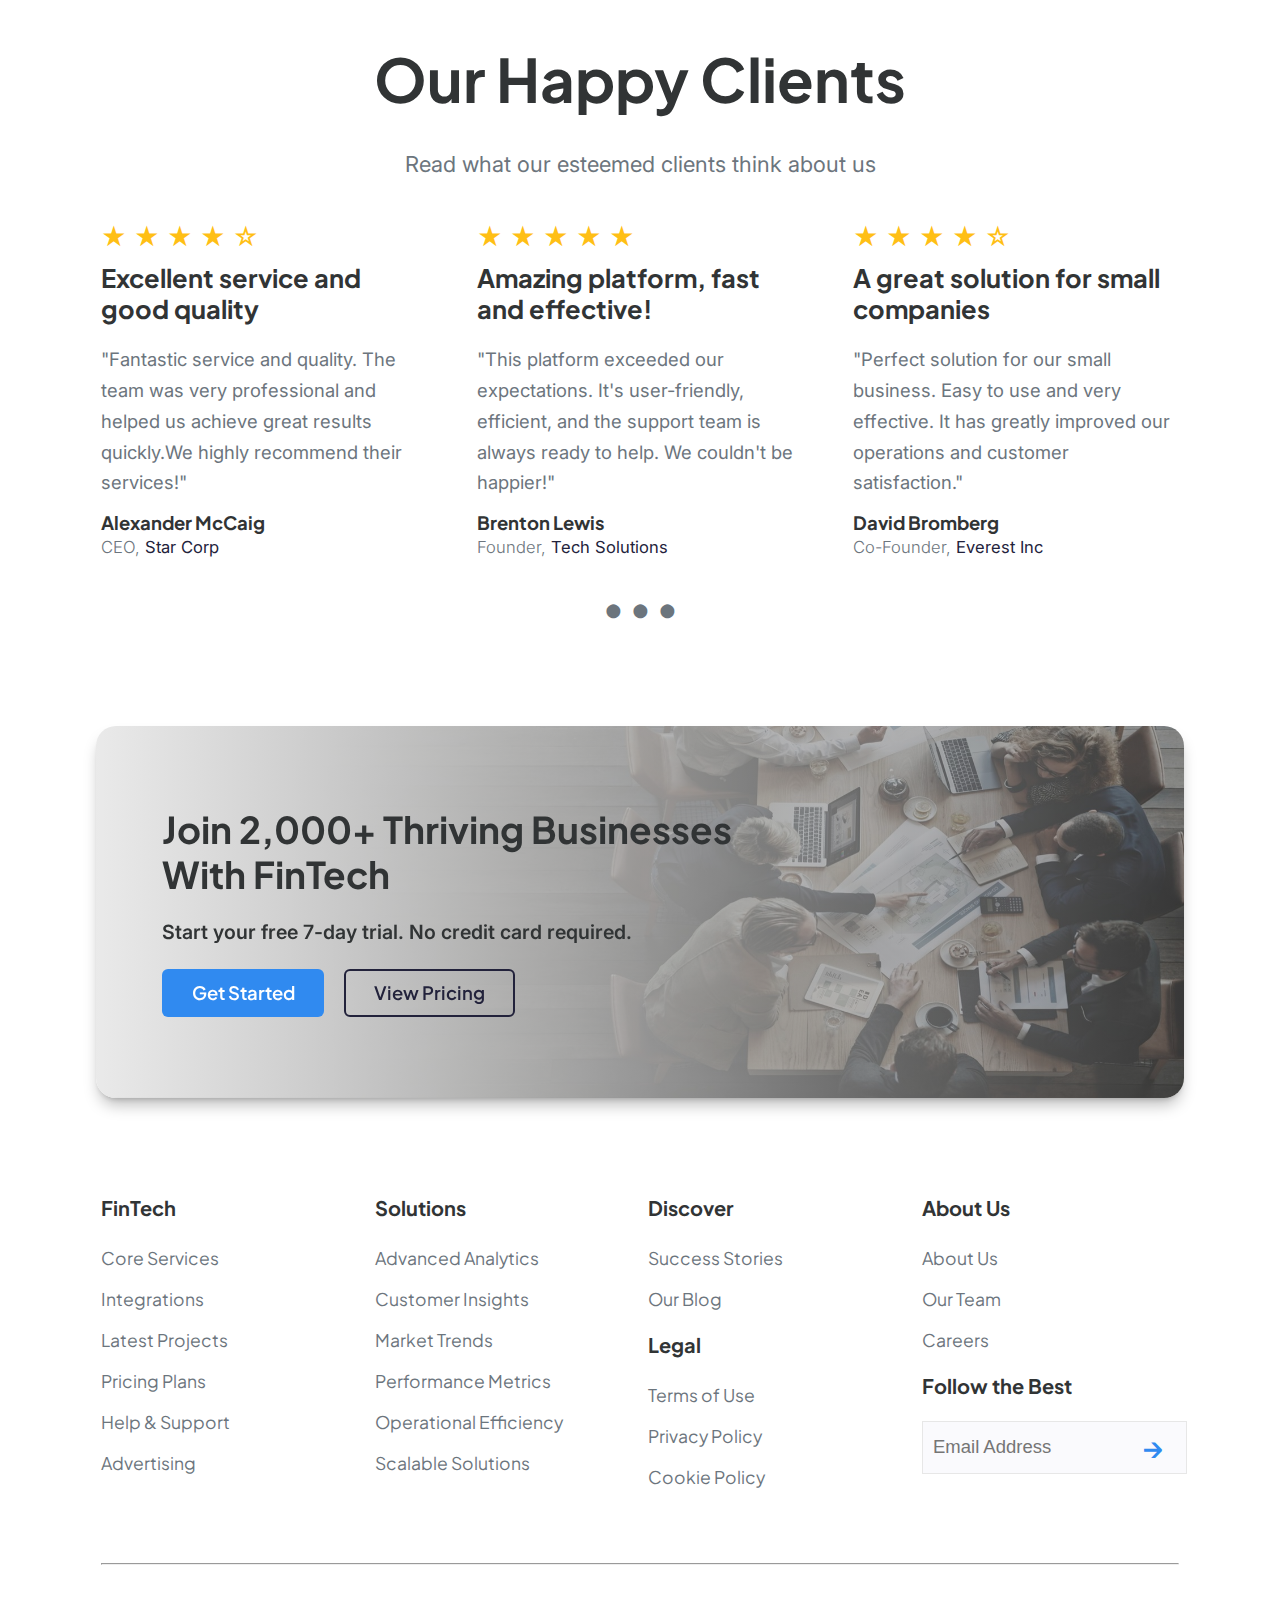
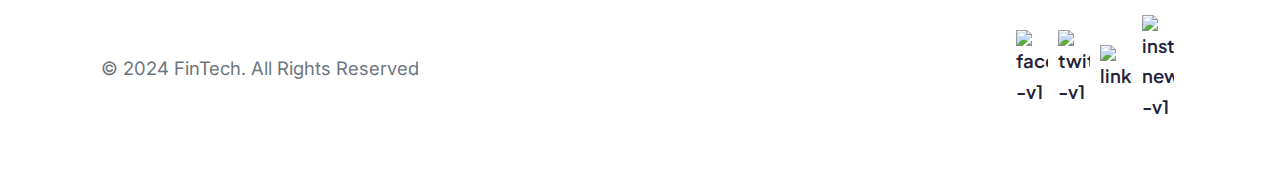
==== commit 82e56f1b: "added padding to hero buttons" ====
--- a/index.html
+++ b/index.html
@@ -150,8 +150,12 @@
             </p>
 
             <div class="hero-buttons">
-              <a href="#" class="btn btn-hero-primary">Get Started Now</a>
-              <a href="#" class="btn btn-hero-secondary">Find Out More</a>
+              <a href="#" class="btn btn-hero-primary hero-padding"
+                >Get Started Now</a
+              >
+              <a href="#" class="btn btn-hero-secondary hero-padding"
+                >Find Out More</a
+              >
             </div>
           </div>
           <div class="hero-image-container">
--- a/style.css
+++ b/style.css
@@ -41,7 +41,6 @@
   font-weight: 400;
   line-height: 1.6666;
   width: 100%;
-  /* overflow-x: hidden; */
   height: 100vh;
 }
 
@@ -69,7 +68,6 @@
   margin-right: auto;
   padding-left: 0.5rem;
   padding-right: 0.5rem;
-  /* border: 1px solid red; */
 }
 
 /* ***** HEADER SECTION ***** */
@@ -205,7 +203,6 @@
 
 .hero-container {
   width: 75%;
-  /* padding: 0 16%; */
   margin: 0 auto;
   display: flex;
   flex-direction: column;
@@ -228,12 +225,10 @@
   font-weight: 400;
   line-height: 3.46786rem;
   text-align: center;
-  /* padding: 0 5%; */
-  /* margin-top: 2.5rem; */
-  /* margin-bottom: 3rem; */
 }
 
 .hero-buttons {
+  padding: 2rem 0;
   display: flex;
   gap: 2rem;
 
@@ -272,6 +267,10 @@
   color: var(--white);
   background-color: var(--coal);
   border-color: var(--coal);
+}
+
+.hero-padding {
+  padding: 2.2rem 4.4rem;
 }
 
 .hero-image-container {
@@ -359,7 +358,6 @@
   letter-spacing: 1.25px;
   text-transform: uppercase;
   display: block;
-  /* margin-bottom: 3.2rem; */
 }
 
 .features-text h2 {
@@ -368,14 +366,12 @@
   font-family: var(--font-heading);
   font-weight: 700;
   line-height: 6.38112rem;
-  /* margin-bottom: 2.5rem; */
 }
 
 .features-text p {
   font-size: 1.8496rem;
   font-weight: 400;
   line-height: 3.08254rem;
-  /* margin-bottom: 1.8496rem; */
 }
 
 .features-list {
@@ -412,6 +408,7 @@
   font-size: 1.8496rem;
   font-weight: 400;
   line-height: 3.08254rem;
+  overflow-x: hidden;
 }
 
 .main-features-container {
@@ -419,15 +416,16 @@
   margin: 0 auto;
   display: flex;
   align-items: center;
-  gap: 2rem;
+  gap: 0.1rem;
   position: relative;
 }
 
 .main-features-card-container {
-  flex: 0 1 56%;
+  flex: 1 1 56%;
   display: flex;
   flex-wrap: wrap;
   gap: 3rem;
+  padding-bottom: 2rem;
 }
 
 .main-features-card-container::after {
@@ -448,7 +446,7 @@
   font-size: 1.8496rem;
   font-weight: 400;
   line-height: 3.08254rem;
-  padding: 3rem 3.5rem;
+  padding: 2rem 2.5rem;
   text-align: start;
 
   box-shadow: 0 10px 15px -3px rgba(0, 0, 0, 0.2),
@@ -491,13 +489,11 @@
   font-weight: 600;
   letter-spacing: 1.25px;
   text-transform: uppercase;
-  /* margin-bottom: 3.2rem; */
   text-align: start;
   display: block;
 }
 
 .main-features-text h2 {
-  /* margin-bottom: 25px; */
   font-family: var(--font-heading);
   color: #313435;
   font-size: 5.3176rem;
@@ -510,7 +506,6 @@
   font-size: 1.8496rem;
   font-weight: 400;
   line-height: 3.08254rem;
-  /* margin-bottom: 1.8496rem; */
 }
 
 /* ***** Secondary Features Section ***** */
@@ -564,13 +559,17 @@
 .secondary-features-box {
   flex: 0 1 50%;
   background-color: #f4f4f9;
-  padding: 4.5rem 5rem 3.5rem;
+  padding: 2rem;
   border-radius: 1.6rem;
   color: #6c757d;
   font-size: 1.8496rem;
   font-weight: 400;
   line-height: 3.08254rem;
   text-align: start;
+
+  box-shadow: 0 10px 15px -3px rgba(0, 0, 0, 0.2),
+    0 4px 6px -2px rgba(0, 0, 0, 0.2);
+  border-radius: 1rem;
 }
 
 .secondary-features-box-icon {
@@ -601,7 +600,6 @@
   width: 100%;
   height: auto;
   vertical-align: middle;
-
   box-shadow: 0 10px 15px -3px rgba(0, 0, 0, 0.25),
     0 4px 6px -2px rgba(0, 0, 0, 0.25);
   border-radius: 1.5rem;
@@ -673,21 +671,17 @@
   font-size: 2.4276rem;
   font-weight: 700;
   line-height: 2.91312rem;
-  /* margin-bottom: 1.2rem; */
 }
 
 .incredible-features-box p {
   font-size: 1.8496rem;
   font-weight: 400;
   line-height: 3.08254rem;
-  /* padding: 0 1rem; */
 }
 
 .incredible-features-box-img {
   max-height: 18rem;
   vertical-align: middle;
-  /* margin-bottom: 3rem; */
-
   box-shadow: 0 10px 15px -3px rgba(0, 0, 0, 0.25),
     0 4px 6px -2px rgba(0, 0, 0, 0.25);
   border-radius: 1.5rem;
@@ -701,15 +695,17 @@
   font-size: 1.8496rem;
   font-weight: 400;
   line-height: 3.08254rem;
-  overflow-clip-margin: content-box;
-  overflow: clip;
+  /* overflow-clip-margin: content-box;
+  overflow: clip; */
+  overflow-x: hidden;
 }
 
 .features-content-section-container {
   width: 85%;
   margin: 0 auto;
   display: flex;
-  gap: 4 rem;
+  align-items: center;
+  gap: 4rem;
 }
 
 .features-content-section-text {
@@ -733,7 +729,6 @@
   letter-spacing: 1.25px;
   line-height: 1.57216rem;
   text-transform: uppercase;
-  /* margin-bottom: 3.2rem; */
 }
 
 .features-content-section-text-block1 h2 {
@@ -742,14 +737,12 @@
   font-size: 5.3176rem;
   font-weight: 700;
   line-height: 6.38112rem;
-  /* margin-bottom: 2.5rem; */
 }
 
 .features-content-section-text-block1 p {
   font-size: 1.8496rem;
   font-weight: 400;
   line-height: 3.08254rem;
-  /* margin-bottom: 1.8496rem; */
 }
 
 .features-content-section-text-block2 {
@@ -763,10 +756,7 @@
   flex-direction: column;
   align-items: stretch;
   gap: 1rem;
-  /* flex-wrap: wrap; */
-
   padding: 2rem;
-
   box-shadow: 0 10px 15px -3px rgba(0, 0, 0, 0.2),
     0 4px 6px -2px rgba(0, 0, 0, 0.2);
   border-radius: 0.5rem;
@@ -799,7 +789,6 @@
 .features-content-section-img {
   max-width: none;
   display: inline-block;
-  /* margin-left: 3rem; */
   height: auto;
   vertical-align: middle;
 
@@ -843,7 +832,6 @@
 }
 
 .features-solutions-text p {
-  /* margin-top: 2.2rem; */
   font-size: 2.1964rem;
   font-weight: 400;
   line-height: 3.66052rem;
@@ -938,7 +926,6 @@
   font-weight: 700;
   line-height: 3.88416rem;
   text-align: start;
-  /* margin-bottom: 2rem; */
 }
 
 .feature-solutions-progress-text ul {
@@ -953,7 +940,6 @@
   font-weight: 400;
   line-height: 3.08254rem;
   text-align: start;
-  /* margin-bottom: 1.8496rem; */
 }
 
 .feature-solutions-progress-text p:first-child {
@@ -1134,7 +1120,7 @@
   margin: 0 auto;
   display: flex;
   justify-content: space-evenly;
-  align-items: center;
+  align-items: start;
   gap: 4rem;
 }
 
@@ -1148,9 +1134,10 @@
 .features-statistics-second-block h2 {
   color: #313435;
   font-family: var(--font-heading);
-  font-size: 7.3984rem;
-  font-weight: 700;
-  line-height: 7.3984rem;
+  font-size: 5.0112rem;
+  font-weight: 700;
+  line-height: 5.0112rem;
+  letter-spacing: -1px;
 }
 
 .features-statistics-second-block p {
@@ -1575,6 +1562,8 @@
 
 .banner-section {
   padding-top: 10rem;
+  /* width: 85%; */
+  margin: 0 auto;
   color: #6c757d;
   font-size: 1.8496rem;
   font-weight: 400;
@@ -1588,7 +1577,7 @@
       rgba(255, 255, 255, 0.8),
       rgba(0, 0, 0, 0.4)
     ),
-    url(../images/banner-1.jpg);
+    url(images/banner-1.jpg);
   background-size: cover;
   background-position: center;
   background-repeat: no-repeat;
@@ -1628,7 +1617,7 @@
 
 .banner-block-btn-container {
   display: flex;
-  gap: 1.5rem;
+  gap: 2rem;
 }
 
 .btn-banner-primary,
@@ -1819,29 +1808,35 @@
 /* ***** Media Queries ***** */
 /* ******************** */
 
-/*
-
-@media (max-width: 1200px) {
+@media (max-width: 1400px) {
+  .container {
+    max-width: 1400px;
+  }
+}
+
+@media (max-width: 1100px) {
+  .container {
+    max-width: 1100px;
+  }
+
   html {
-    
-    font-size: 50%;
-  }
-
-  .statistic-container {
-    gap: 4rem;
-  }
-
-  .statistic-block {
-    flex-direction: column;
-    align-items: center;
-  }
-
-  .statistic-block p {
-    text-align: center;
+    font-size: 58%;
+  }
+
+  .nav-menu {
+    gap: 1.4rem;
   }
 }
 
 @media (max-width: 992px) {
+  .container {
+    max-width: 992px;
+  }
+
+  html {
+    font-size: 54%;
+  }
+
   .nav-menu {
     display: none;
   }
@@ -1849,150 +1844,31 @@
   .hamburger {
     display: block;
   }
+}
+
+@media (max-width: 768px) {
+  .container {
+    max-width: 768px;
+  }
 
   html {
-   
-    font-size: 43.75%;
+    font-size: 44%;
+  }
+
+  .features-img-container {
+    order: -1;
   }
 
   .main-features-container {
     flex-direction: column;
     align-items: center;
-  }
-
-  .main-features-container::after {
-    width: 95%;
-    height: 45%;
-  }
-
-  .secondary-features-box-container,
-  .features-solutions-box-container {
-    flex-direction: column;
-  }
-
-  .features-content-section-container,
-  .feature-solutions-progress-container,
-  .features-progress-content-container {
-    flex-direction: column;
-    gap: 4rem;
-  }
-
-  .features-progress-content-accordion-item-thumb h5 {
-    gap: 4rem;
-  }
-}
-
-@media (max-width: 740px) {
-  html {
-   
-    font-size: 37.5%;
-  }
-
-  .hero-buttons,
-  .statistic-container,
-  .features-container,
-  .features-customers-container,
-  .features-works-container,
-  .features-marketing-container,
-  .features-discover-container {
-    flex-direction: column;
-  }
-
-  .main-features-container {
-    flex-direction: column;
-    align-items: center;
-  }
-
-  .main-features-container::after {
-    height: 50%;
-  }
-
-  .incredible-features-box-container {
-    flex-direction: column;
-    align-items: center;
-    gap: 5rem;
-  }
-}
-*/
-
-/* Desktop container utility class: */
-
-/* 2xl */
-@media (max-width: 1400px) {
-  .container {
-    max-width: 1400px;
-  }
-
-  /* .hero-container {
-    padding: 0 20%;
-  } */
-}
-
-/* xl */
-@media (max-width: 1200px) {
-  .container {
-    max-width: 1200px;
-  }
-
-  html {
-    font-size: 56%;
-  }
-
-  /* .hero-container {
-    padding: 0 14%;
-  } */
-
-  .nav-menu {
-    gap: 1.4rem;
-  }
-}
-
-/* lg */
-@media (max-width: 992px) {
-  .container {
-    max-width: 992px;
-  }
-
-  html {
-    font-size: 52%;
-  }
-
-  .nav-menu {
-    display: none;
-  }
-
-  .hamburger {
-    display: block;
-  }
-
-  /* .hero-container {
-    padding: 0 17%;
-  } */
-}
-
-/* md */
-@media (max-width: 768px) {
-  .container {
-    max-width: 768px;
-  }
-
-  html {
-    font-size: 42%;
-  }
-
-  .features-img-container {
-    order: -1;
-  }
-
-  .main-features-container {
-    flex-direction: column;
-    align-items: center;
+    gap: 6rem;
   }
 
   .main-features-card-container::after {
     width: 120%;
-    height: 65%;
-    top: 28%;
+    height: 60%;
+    top: 33%;
     left: -10%;
   }
 
@@ -2040,24 +1916,27 @@
     flex-direction: column;
   }
 
+  .statistic-container {
+    gap: 3rem;
+  }
+
   .incredible-features-heading-container {
     margin: 0 0 7rem;
   }
-}
-
-/* sm */
-@media (max-width: 576px) {
-  .container {
-    max-width: 576px;
-  }
-
-  html {
-    font-size: 38%;
-  }
-
-  /* .hero-container {
-    padding: 0 10%;
-  } */
+
+  .footer-section-text-container {
+    display: none;
+  }
+
+  .mobile-footer {
+    display: block;
+  }
+
+  .footer-section-bottom {
+    flex-direction: column;
+    gap: 2rem;
+    align-items: start;
+  }
 
   .incredible-features-box-container {
     flex-direction: column;
@@ -2132,6 +2011,14 @@
     gap: 5rem;
   }
 
+  .features-statistics-second-block {
+    margin: 0 auto;
+  }
+
+  .testimonials-text-container {
+    text-align: center;
+  }
+
   .testimonials-reviews-container {
     flex-direction: column;
   }
@@ -2148,79 +2035,49 @@
   .testimonials-review-text {
     align-items: center;
   }
-
-  .footer-section-text-container {
-    display: none;
-  }
-
-  .mobile-footer {
-    display: block;
-  }
-
-  .footer-section-bottom {
-    flex-direction: column;
-    gap: 2rem;
-    align-items: start;
-  }
-}
-
-/* xs */
+}
+
+@media (max-width: 576px) {
+  .container {
+    max-width: 576px;
+  }
+
+  html {
+    font-size: 50%;
+  }
+
+  .main-features-card-container::after {
+    top: 31%;
+  }
+}
+
 @media (max-width: 420px) {
   .container {
     max-width: 420px;
   }
 
   html {
-    font-size: 32%;
-  }
-}
-
-/* xxs */
+    font-size: 46%;
+  }
+
+  .hero-buttons {
+    width: 100%;
+    flex-direction: column;
+    align-items: stretch;
+  }
+
+  .banner-block-btn-container {
+    flex-direction: column;
+    align-items: stretch;
+  }
+}
+
 @media (max-width: 320px) {
   .container {
     width: 100%;
   }
 
   html {
-    font-size: 22%;
-  }
-
-  .hero-buttons {
-    flex-direction: column;
-    align-items: stretch;
-    width: 50%;
-
-    font-size: inherit;
-    line-height: inherit;
-  }
-
-  .hero-buttons button {
-    font-size: 2.2rem;
-    line-height: inherit;
-  }
-}
-
-/* 
-
-lg-25-3xl
-.custom-shadow-lg {
-  box-shadow: 0 10px 15px -3px rgba(0, 0, 0, 0.25),
-    0 4px 6px -4px rgba(0, 0, 0, 0.25);
-  border-radius: 1.5rem;
-}
-
-lg-20-lg
-.custom-shadow-card {
-  box-shadow: 0 10px 15px -3px rgba(0, 0, 0, 0.2),
-    0 4px 6px -2px rgba(0, 0, 0, 0.2);
-  border-radius: 0.5rem;
-}
-
-lg-25-lg
-.custom-shadow-card-sm {
-  box-shadow: 0 10px 15px -3px rgba(0, 0, 0, 0.25),
-    0 4px 6px -2px rgba(0, 0, 0, 0.25);
-  border-radius: 0.5rem;
-}
-
-*/
+    font-size: 42%;
+  }
+}
